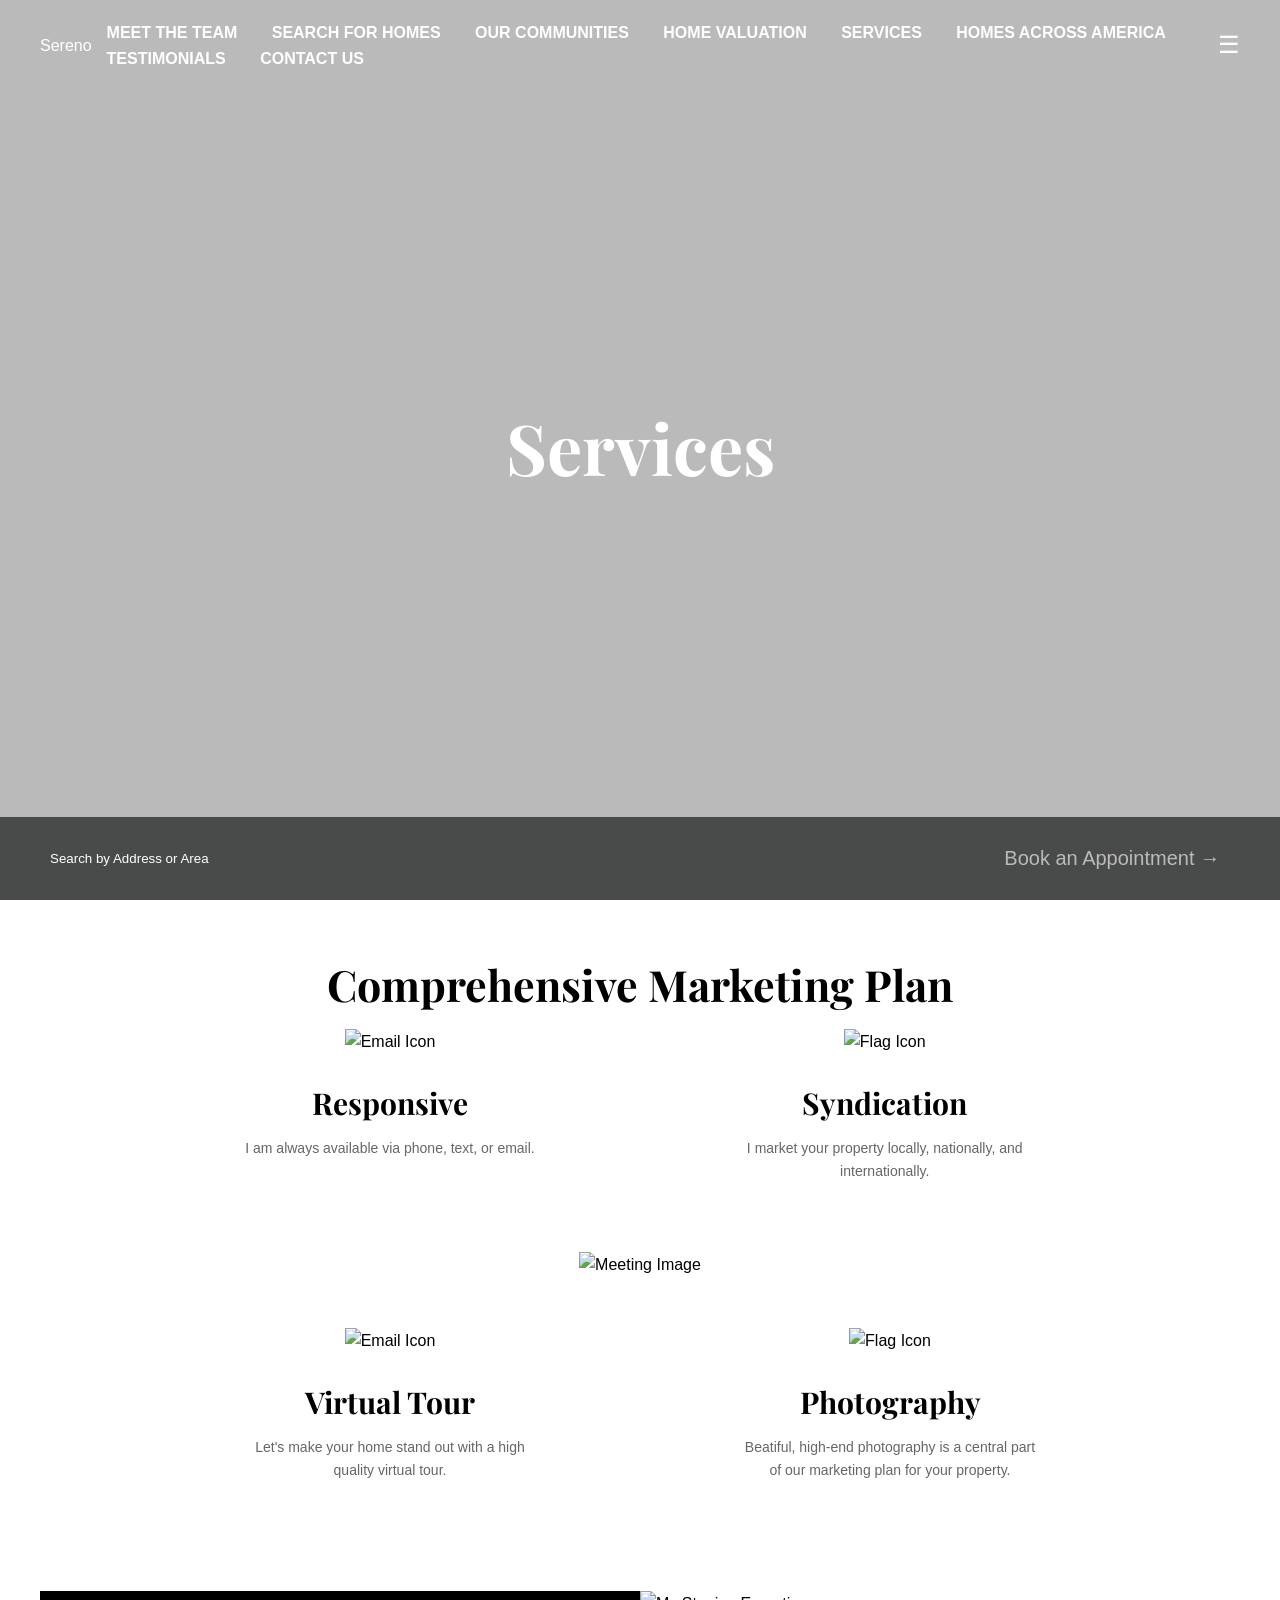
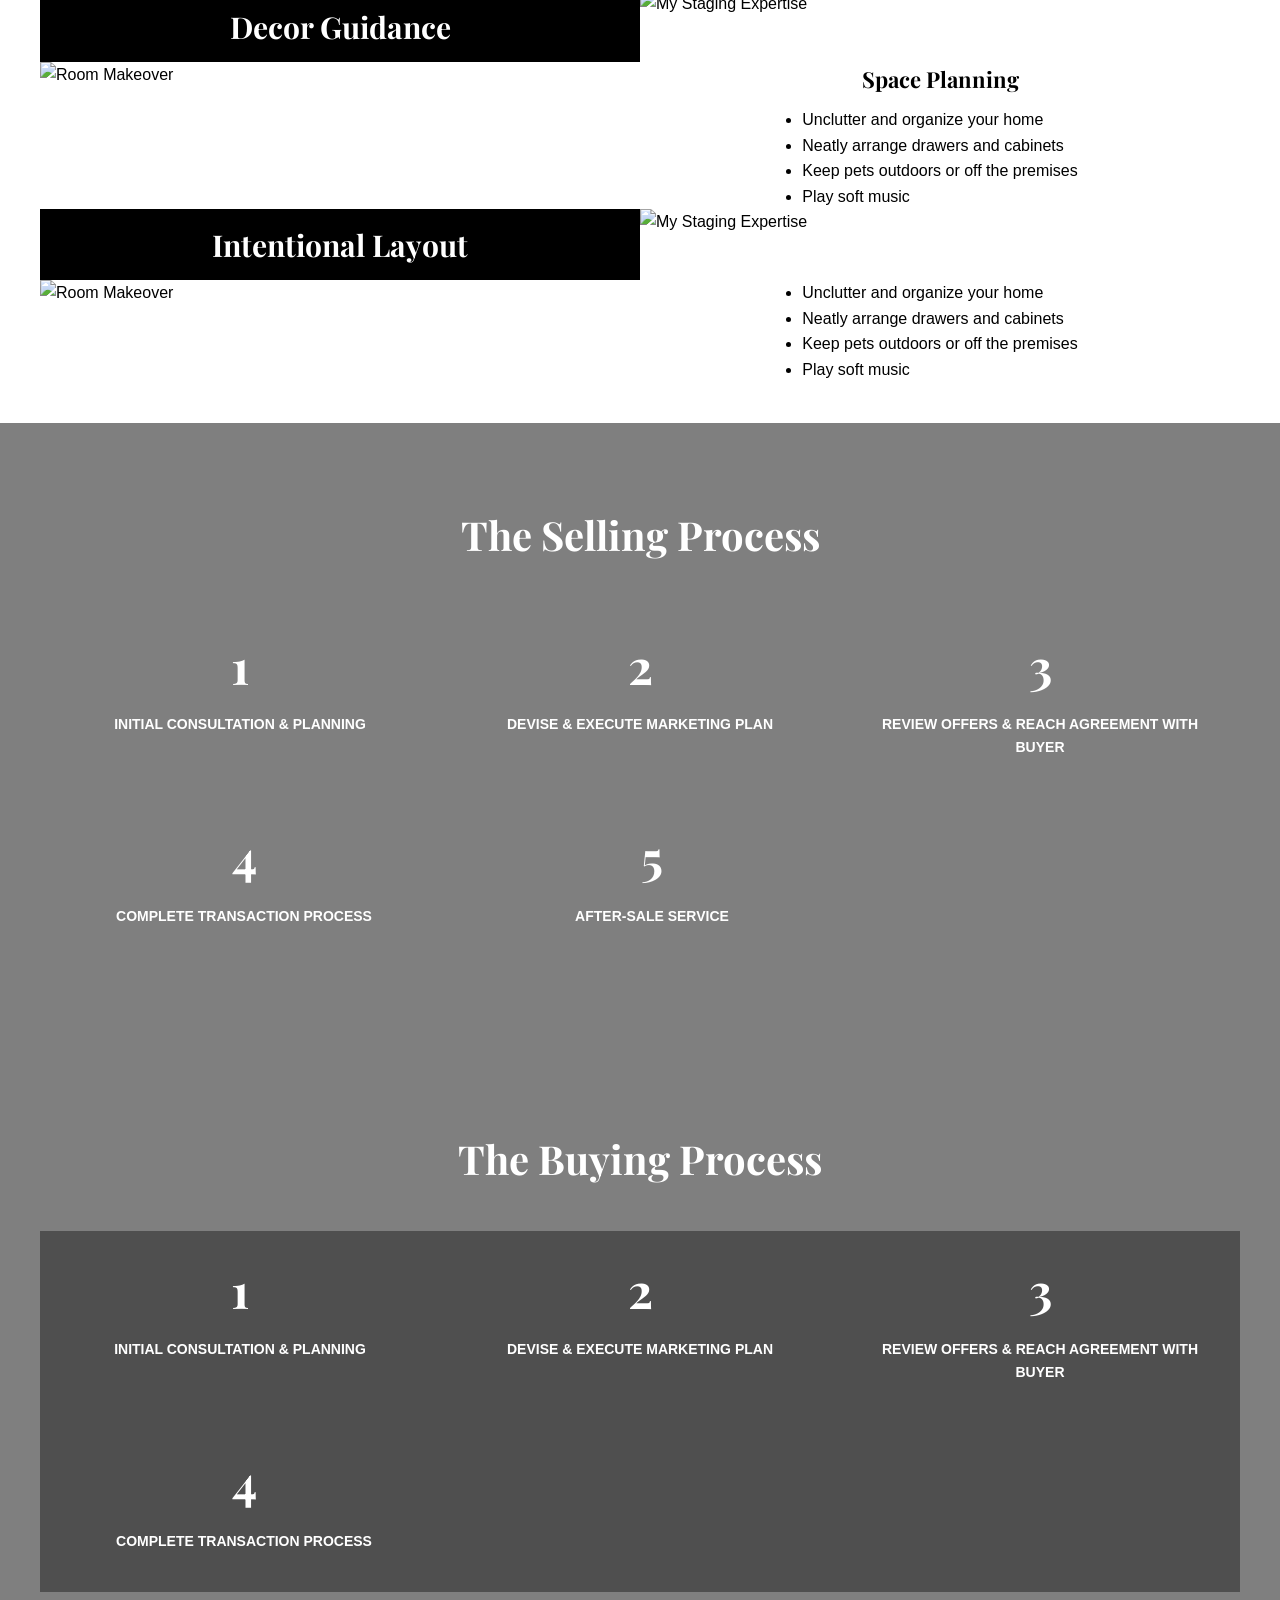
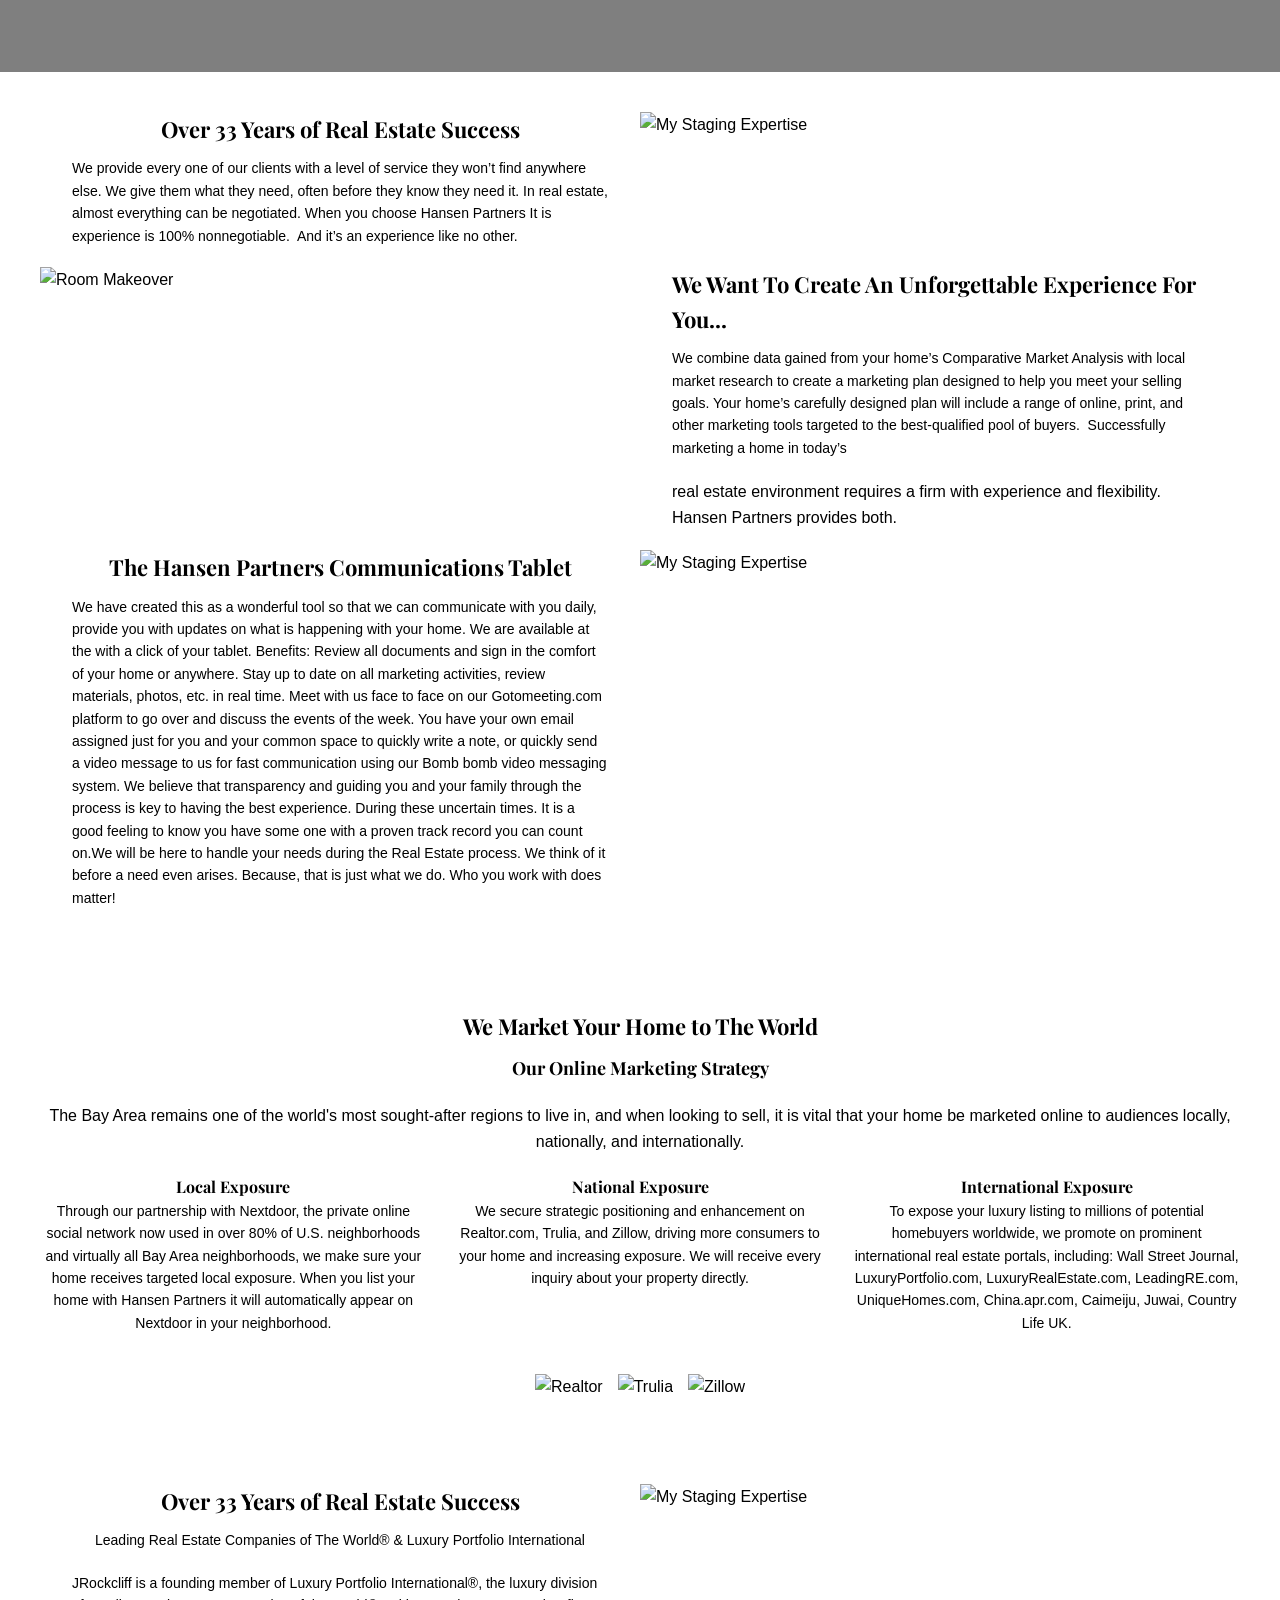
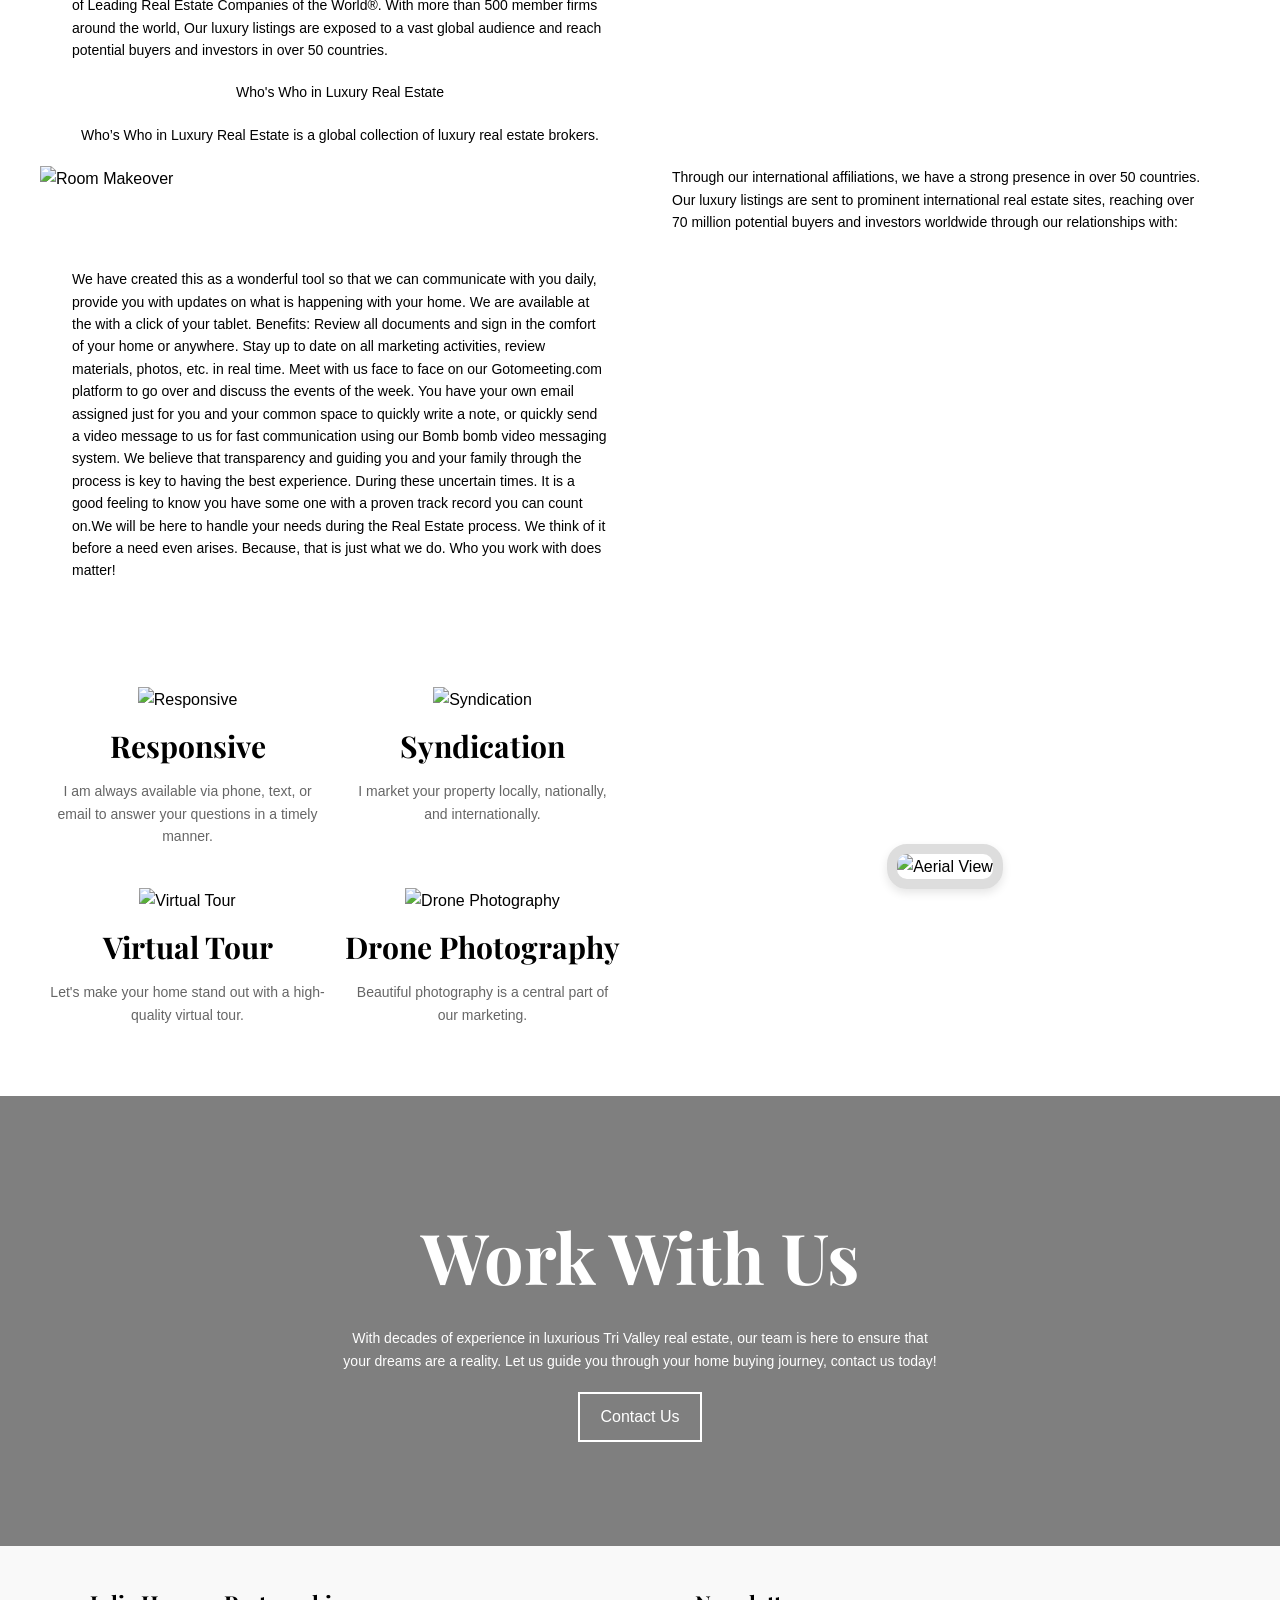
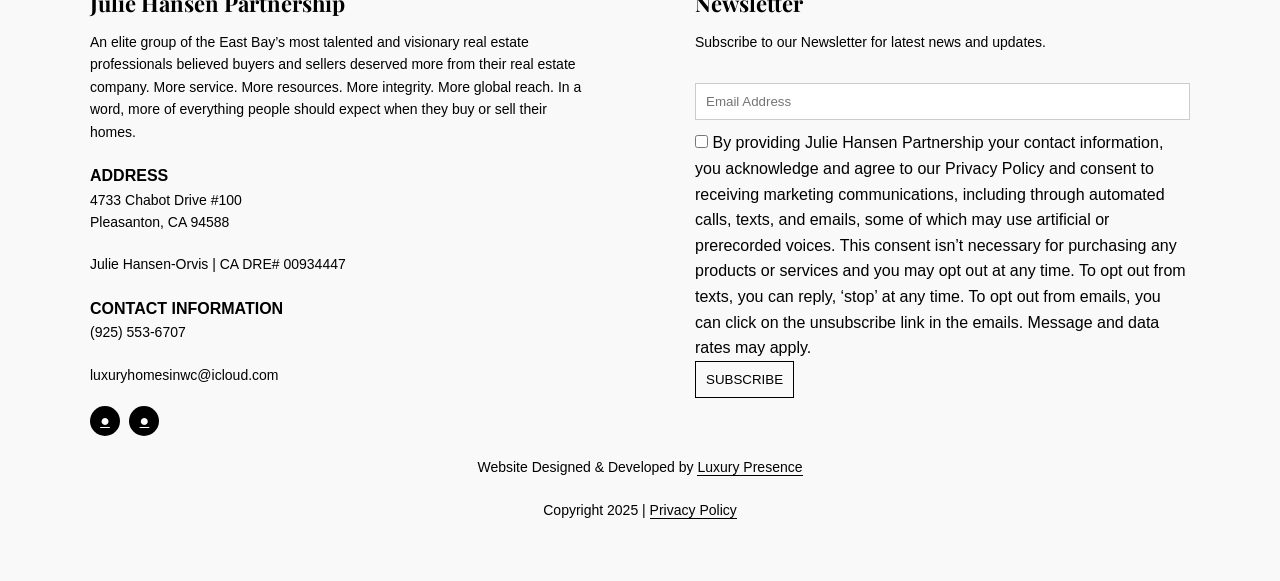
==== service.html @ f6ed5ece "Update service.html" ====
<!DOCTYPE html>
<html lang="en">
<!DOCTYPE html>
<html lang="en">
<head>
    <meta charset="UTF-8">
    <title>Services Banner</title>
    <meta name="viewport" content="width=device-width, initial-scale=1.0">
    <link rel="preconnect" href="https://fonts.googleapis.com">
<link rel="preconnect" href="https://fonts.gstatic.com" crossorigin>
<link href="https://fonts.googleapis.com/css2?family=Playfair+Display:ital,wght@0,400..900;1,400..900&family=Work+Sans:ital,wght@0,100..900;1,100..900&display=swap" rel="stylesheet">
    <style>
        * {
            margin: 0;
            padding: 0;
            box-sizing: border-box;
        }
        h1,h2,h3,h4,h5,h6{
            font-family: "Playfair Display", serif;
            font-optical-sizing: auto;
        }
        body {
            font-family: Arial, sans-serif;
            line-height: 1.6;
            overflow-x: hidden;
            background: #fff;
        }
        .banner::before {
    content: '';
    position: absolute;
    background: #00000045;
    width: 100%;
    height: 100vh;
    pointer-events: none;
    z-index: 0;
}
h1 {
    text-align: center;
    font-size: 70px !important;
    color: #fff;
    z-index: 1;
}
        .banner {
            display: flex;
            flex-direction: column;
            justify-content: space-between;
            min-height: 100vh;
            position: relative;
            background: url('http://ucpb.local/wp-content/uploads/2025/03/photo-1565182999561-18d7dc61c393.jpg');
        }
        .navbar{
            display: flex;
            justify-content: space-between;
            align-items: center;
            padding: 20px 40px;
            color: white;
            z-index: 1;
        }
.footer-bar {
            display: flex;
            justify-content: space-between;
            align-items: center;
            padding: 20px 40px;
            background: #646565;
            color: white;
        }
        .navbar a {
            color: white;
            text-decoration: none;
            margin: 0 15px;
            font-weight: bold;
            text-transform: uppercase;
        }
        .menu-icon {
            font-size: 24px;
            cursor: pointer;
        }
        .footer-bar input::placeholder {
            color:#fff;
        }
        .footer-bar input {
            color:#fff;
            padding: 10px;
    width: 300px;
    border: none;
    border-radius: 5px;
    background: transparent;
    z-index: 1;
    position: relative;
        }
        .footer-bar button {
    padding: 10px 20px;
    border: none;
    background: transparent;
    /* background: white; */
    color: black;
    border-radius: 5px;
    color: #fff;
    cursor: pointer;
    font-size: 20px;
}
        .grid-section {
            display: grid;
            grid-template-columns: repeat(2, 1fr);
            padding: 40px;
        }

        .grid-item {
            position: relative;
            overflow: hidden;
        }

        .grid-item img {
            width: 100%;
            height: auto;
            display: block;
        }
        .h2-grid {
    display: flex;
    align-items: center;
    justify-content: center;
    height: 100%;
    padding:0 2rem;
    flex-direction: column;
}
.selling-process {
            position: relative;
            background: url('http://ucpb.local/wp-content/uploads/2025/03/ee7608c2-3b3b-44b2-97ed-b71c35e3d32c.jpg') no-repeat center/cover;
            color: white;
            text-align: center;
            padding: 80px 40px;
        }

        .selling-process::before {
            content: '';
            position: absolute;
            top: 0;
            left: 0;
            right: 0;
            bottom: 0;
            display: flex;
            justify-content: center;
            align-items: center;
            background: rgba(0, 0, 0, 0.5);
            color: white;
            font-size: 4rem;
            z-index: 1;
        }

        .selling-process h2 {
            font-size: 2.5rem;
            margin-bottom: 40px;
            position: relative;
            z-index: 2;
        }

        .process-steps {
    display: flex
;
    justify-content: start;
    flex-wrap: wrap;
    position: relative;
    z-index: 2;
}

.step {
    text-align: center;
    flex: 1;
    padding: 20px;
    min-width: 26%;
}
.step.step-4 {
    /* width: 10% !important; */
    max-width: 34%;
}

        .step h3 {
            font-size: 3rem;
            margin-bottom: 10px;
        }

        .step p {
            font-weight: bold;
            text-transform: uppercase;
        }
        .buying-process{
            position: relative;
            background: url('http://ucpb.local/wp-content/uploads/2025/03/0536d8e7-9f75-42a8-be8e-bb35ee9533dd.jpg') no-repeat center/cover;
            color: white;
            text-align: center;
            padding: 80px 40px;
        }

        .buying-process::before {
            content: '';
            position: absolute;
            top: 0;
            left: 0;
            right: 0;
            bottom: 0;
            display: flex;
            justify-content: center;
            align-items: center;
            background: rgba(0, 0, 0, 0.5);
            color: white;
            font-size: 4rem;
            z-index: 1;
        }

        .buying-process h2 {
            font-size: 2.5rem;
            margin-bottom: 40px;
            position: relative;
            z-index: 2;
        }

.buying-process .process-steps {
    background: #00000061;
}
.hero {
    position: relative;
    width: 100%;
    height: 50vh;
    background: url('http://ucpb.local/wp-content/uploads/2025/03/09db0cb7-a103-498f-aaa9-d79941665b0e.jpg') no-repeat center center/cover;
    display: flex;
    align-items: center;
    justify-content: center;
    text-align: center;
    color: white;
}

/* Full-screen overlay */
.hero::before {
    content: "";
    position: absolute;
    top: 0;
    left: 0;
    width: 100%;
    height: 100%;
    background: rgba(0, 0, 0, 0.5); /* Full dark overlay */
}

/* Centered text */
.overlay {
    position: relative;
    z-index: 1; /* Para hindi matakpan ng overlay */
    text-align: center;
    max-width: 600px;
}

h1 {
    font-size: 3rem;
    margin-bottom: 15px;
}

p {
    font-size: 1.2rem;
    margin-bottom: 20px;
}

.btn {
    display: inline-block;
    padding: 10px 20px;
    border: 2px solid white;
    color: white;
    text-decoration: none;
    font-size: 1rem;
    transition: 0.3s ease;
}

.btn:hover {
    background: white;
    color: black;
}
footer {
            background: #f9f9f9;
            padding: 40px 20px;
        }
        .footer-container {
            display: flex;
            justify-content: space-between;
            max-width: 1100px;
            margin: auto;
            flex-wrap: wrap;
        }
        .footer-about, .footer-newsletter {
            width: 45%;
        }
        h2 {
            font-size: 22px;
            margin-bottom: 10px;
        }
        p {
            font-size: 14px;
            line-height: 1.6;
        }
        .footer-address, .footer-contact {
            margin-top: 15px;
        }
        .footer-socials {
            margin-top: 10px;
        }
        .social-icon {
            display: inline-block;
            width: 30px;
            height: 30px;
            background: black;
            color: white;
            text-align: center;
            line-height: 30px;
            border-radius: 50%;
            margin-right: 5px;
        }
        .footer-newsletter input[type="email"] {
            width: 100%;
            padding: 10px;
            border: 1px solid #ccc;
            margin: 10px 0;
        }
        .subscribe-btn {
            display: block;
            padding: 10px;
            border: 1px solid black;
            background: transparent;
            cursor: pointer;
            text-transform: uppercase;
        }
        .footer-bottom {
            text-align: center;
            margin-top: 20px;
            font-size: 12px;
        }
        .footer-bottom a {
            text-decoration: none;
            color: black;
            border-bottom: 1px solid black;
        }
        @media (max-width: 768px) {
            .footer-container {
                flex-direction: column;
                align-items: center;
            }
            .footer-about, .footer-newsletter {
                width: 100%;
                text-align: center;
            }
        }
        .marketing-section {
            padding: 40px;
            margin: 0 auto;
            text-align:center;
        }
      .marketing-section   h1 {
            font-size: 28px;
            margin-bottom: 10px;
        }
        .marketing-section   h3 {
            font-size: 18px;
            font-weight: bold;
        }
        .marketing-section  .intro-text {
            font-size: 16px;
            margin: 20px 0;
        }
        .marketing-section  .marketing-columns {
            display: flex;
            justify-content: space-between;
            gap: 20px;
            text-align: center;
            margin-top: 20px;
        }
        .marketing-section  .column {
            flex: 1;
        }

        .marketing-section  .column h4 {
            font-size: 16px;
            font-weight: bold;
        }
        .marketing-section  .logos {
            display: flex;
            justify-content: center;
            gap: 15px;
            margin-top: 20px;
        }
        .marketing-section   .logos img {
            height: 30px;
        }
        @media (max-width: 768px) {
            .marketing-section     .marketing-columns {
                flex-direction: column;
                text-align: center;
            }
        }
        .features-section {
    display: flex;
    align-items: center;
    justify-content: space-between;
    padding: 50px;
    max-width: 1400px;
    margin: auto;
    gap:40px;
}

.features-container {
    display: grid;
    grid-template-columns: repeat(2, 1fr);
    gap: 20px;
    flex: 1;
}

.feature {
    text-align: center;
}

.feature img {
    width: 100%;
}

.feature h3 {
    margin: 10px 0;
    font-size: 30px;
}
.grid-section h3 {
    font-size: 30px;
}
.feature p {
    font-size: 14px;
    color: #666;
}

.tablet-frame {
    flex: 1;
    display: flex;
    justify-content: center;
}

.tablet-frame img {
    max-width: 100%;
    height: auto;
    border: 10px solid #ddd;
    border-radius: 20px;
    box-shadow: 0px 4px 10px rgba(0,0,0,0.1);
}
section.comprehensive {
    text-align: center;
}

/* Responsive */
@media (max-width: 768px) {
    .features-section {
        flex-direction: column;
        text-align: center;
    }

    .features-container {
        grid-template-columns: 1fr;
    }
}
.Comprehensive {
    padding: 50px 20px;
    background: #fff;
}

.Comprehensive h2 {
    font-size: 43px;
    font-weight:300px
    margin-bottom: 20px;
    text-align:center;
}

.Comprehensive .features {
    display: flex;
    justify-content: center;
    gap: 200px;
    flex-wrap: wrap;
}

.Comprehensive .feature {
    max-width: 300px;
}

.Comprehensive .icon {
    width: 100%;
    height: auto;
    margin-bottom: 15px;
}

    </style>
</head>
<body>

<div class="banner">
    <div class="navbar">
        <div class="logo">Sereno</div>
        <div class="nav-links">
            <a href="#">Meet the Team</a>
            <a href="#">Search for Homes</a>
            <a href="#">Our Communities</a>
            <a href="#">Home Valuation</a>
            <a href="#">Services</a>
            <a href="#">Homes Across America</a>
            <a href="#">Testimonials</a>
            <a href="#">Contact Us</a>
        </div>
        <div class="menu-icon">☰</div>
    </div>
    <h1>Services</h1>
    <div class="footer-bar">
        <div>
            <input type="text" placeholder="Search by Address or Area">
        </div>
        <div>
            <button>Book an Appointment →</button>
        </div>
    </div>
</div>
<section class="Comprehensive">
        <h2>Comprehensive Marketing Plan</h2>
        <div class="features">
            <div class="feature">
                <img src="http://ucpb.local/wp-content/uploads/2025/03/ffe78cef-36e5-4d18-96cc-7d3ccf2596cb.jpg" alt="Email Icon" class="icon">
                <h3>Responsive</h3>
                <p>I am always available via phone, text, or email.</p>
            </div>
            <div class="feature">
                <img src="http://ucpb.local/wp-content/uploads/2025/03/abf78f5e-343d-4d13-802e-5af010c38fc8.jpg" alt="Flag Icon" class="icon">
                <h3>Syndication</h3>
                <p>I market your property locally, nationally, and internationally.</p>
            </div>
        </div>
    </section>


    <section class="comprehensive">
        <div class="mockup-container">
            <img src="http://ucpb.local/wp-content/uploads/2025/03/662737dc-01f8-4b2e-bb38-6a7ca1546598.jpg" alt="Meeting Image" class="mockup-image">
        </div>
    </section>

    <section class="Comprehensive">
        <div class="features">
            <div class="feature">
                <img src="http://ucpb.local/wp-content/uploads/2025/03/ffe78cef-36e5-4d18-96cc-7d3ccf2596cb.jpg" alt="Email Icon" class="icon">
                <h3>Virtual Tour</h3>
                <p>Let's make your home stand out with a high quality virtual tour.</p>
            </div>
            <div class="feature">
                <img src="http://ucpb.local/wp-content/uploads/2025/03/1ea392f0-81eb-454e-9bd0-ce1f76dbbb61.jpg" alt="Flag Icon" class="icon">
                <h3>Photography</h3>
                <p>Beatiful, high-end photography is a central part of our marketing plan for your property.</p>
            </div>
        </div>
    </section>
<div class="grid-section">
    <div class="grid-item" style="background:#000">
        <div class="h2-grid">
            <h3 style="color:white">Decor Guidance</h3></div>
    </div>
    <div class="grid-item">
        <img src="http://ucpb.local/wp-content/uploads/2025/03/67b4fffd-6bd3-4e15-af37-2a93734a6856.jpg" alt="My Staging Expertise">
        <div class="h2-grid">
            <h2 style="color:white">My Staging Expertise</h2>
           
        </div>
    </div>
    <div class="grid-item">
        <img src="http://ucpb.local/wp-content/uploads/2025/03/358759ac-813c-43a4-899a-689ba144e0f6.jpg" alt="Room Makeover">
        <div class="h2-grid"></div>
    </div>
    <div class="grid-item" style="background:#fff">
        <div class="h2-grid">
            <h2>Space Planning</h2>
                <ul>
                    <li>Unclutter and organize your home</li>
                    <li>Neatly arrange drawers and cabinets</li>
                    <li>Keep pets outdoors or off the premises</li>
                    <li>Play soft music</li>
                </ul>
            
        </div>
    </div>
    <div class="grid-item" style="background:#000">
        <div class="h2-grid">
            <h3 style="color:white">Intentional ​​Layout</h3></div>
    </div>
    <div class="grid-item">
        <img src="http://ucpb.local/wp-content/uploads/2025/03/0f2268cb-4998-47df-a6e8-16cfe2428547.jpg" alt="My Staging Expertise">
        <div class="h2-grid">
            <h2 style="color:white">My Staging Expertise</h2>
           
        </div>
    </div>
    <div class="grid-item">
        <img src="http://ucpb.local/wp-content/uploads/2025/03/503cf427-6c6f-497e-a4f3-d02ba3b3603e.jpg" alt="Room Makeover">
        <div class="h2-grid"></div>
    </div>
    <div class="grid-item" style="background:#fff">
        <div class="h2-grid">
                <ul>
                    <li>Unclutter and organize your home</li>
                    <li>Neatly arrange drawers and cabinets</li>
                    <li>Keep pets outdoors or off the premises</li>
                    <li>Play soft music</li>
                </ul>
            
        </div>
    </div>
</div>


<div class="selling-process">
    <h2>The Selling Process</h2>
    <div class="process-steps">
        <div class="step"><h3>1</h3><p>Initial Consultation & Planning</p></div>
        <div class="step"><h3>2</h3><p>Devise & Execute Marketing Plan</p></div>
        <div class="step"><h3>3</h3><p>Review Offers & Reach Agreement with Buyer</p></div>
        <div class="step step-4 "><h3>4</h3><p>Complete Transaction Process</p></div>
        <div class="step step-4 "><h3>5</h3><p>After-Sale Service</p></div>
    </div>
</div>

<div class="buying-process">
    <h2>The Buying Process</h2>
    <div class="process-steps">
        <div class="step"><h3>1</h3><p>Initial Consultation & Planning</p></div>
        <div class="step"><h3>2</h3><p>Devise & Execute Marketing Plan</p></div>
        <div class="step"><h3>3</h3><p>Review Offers & Reach Agreement with Buyer</p></div>
        <div class="step step-4 "><h3>4</h3><p>Complete Transaction Process</p></div>
    </div>
</div>


<div class="grid-section">
    <div class="grid-item" style="background:#fff">
        <div class="h2-grid">
            <h2 style="color:#000">Over 33 Years of Real Estate Success</h2>
            <p>We provide every one of our clients with a level of service they won’t find anywhere else. We give them what they need, often before they
                 know they need it. ​​​​​​​In real estate, almost everything can be negotiated. 
                When you choose Hansen Partners It is experience is 100% nonnegotiable. ​​​​​​​ ​​​​​​​And it’s an experience like no other.</p>
        </div>
    </div>
    <div class="grid-item">
        <img src="http://ucpb.local/wp-content/uploads/2025/03/7f10bf46-d4f2-4947-9c44-5edd5afd122f.jpg" alt="My Staging Expertise">
    </div>
    <div class="grid-item">
        <img src="http://ucpb.local/wp-content/uploads/2025/03/aefc69eb-b6c0-4b25-bd81-3847460f4e70.jpg" alt="Room Makeover">
        <div class="h2-grid"></div>
    </div>
    <div class="grid-item" style="background:#fff">
        <div class="h2-grid">
        <h2 style="color:#000">We Want To Create An Unforgettable Experience For You...</h2>
        <p>We combine data gained from your home’s Comparative Market Analysis with local market research 
            to create a marketing plan designed to help you meet your selling goals. Your home’s carefully designed plan will include a range of online, print, and other marketing tools targeted to the best-qualified pool of buyers. ​​​​​​​ Successfully marketing a home in today’s</p>
             real estate environment requires a firm with experience and flexibility. Hansen Partners provides both.</p>
            
        </div>
    </div>
    <div class="grid-item" style="background:#FFF">
        <div class="h2-grid">
            <h2 style="color:#000">The Hansen Partners Communications Tablet</h2>
            <p>We have created this as a wonderful tool so that we can communicate with you daily, provide you with updates on what is happening with your home. We are available at the with a click of your tablet. Benefits:
Review all documents and sign in the comfort of your home or anywhere. Stay up to date on all marketing activities, review materials, photos, etc. in real time. Meet with us face to face on our Gotomeeting.com platform to go over and discuss the events of the week. You have your own email assigned just for you and your common space to quickly write a note, or quickly send a video message to 
us for fast communication using our Bomb bomb video messaging system. We believe that transparency and guiding you and your family through the process is key to having the best  experience.  During these uncertain times. It is a good feeling to know you have some one with a proven track record you can count on.We will be here to handle your needs during the Real Estate process. 
 We think of it before a need even arises. Because, that is just what we do.  Who you work with does matter! </p></div>
    </div>
    <div class="grid-item">
        <img src="http://ucpb.local/wp-content/uploads/2025/03/82bf3fe2-3976-4a0f-bcda-46133c622a34.jpg" alt="My Staging Expertise">
        <div class="h2-grid">
            <h2 style="color:white">My Staging Expertise</h2>
           
        </div>
    </div>
</div>

<section class="marketing-section">
    <div class="content">
    <h2>We Market Your Home to The World</h2>
        <h3>Our Online Marketing Strategy</h3>
        <p class="intro-text">The Bay Area remains one of the world's most sought-after regions to live in, and when looking to sell, it is vital that your home be marketed online to audiences locally, nationally, and internationally.</p>
        
    </div>
       
        <div class="marketing-columns">
            <div class="column">
                <h4>Local Exposure</h4>
                <p>Through our partnership with Nextdoor, the private online social network now used in over 80% of U.S. neighborhoods and virtually all Bay Area neighborhoods, we make sure your home receives targeted local exposure. When you list your home with Hansen Partners it will automatically appear on Nextdoor in your neighborhood.</p>
            </div>
            <div class="column">
                <h4>National Exposure</h4>
                <p>We secure strategic positioning and enhancement on Realtor.com, Trulia, and Zillow, driving more consumers to your home and increasing exposure. We will receive every inquiry about your property directly.</p>
            </div>
            <div class="column">
                <h4>International Exposure</h4>
                <p>To expose your luxury listing to millions of potential homebuyers worldwide, we promote on prominent international real estate portals, including: Wall Street Journal, LuxuryPortfolio.com, LuxuryRealEstate.com, LeadingRE.com, UniqueHomes.com, China.apr.com, Caimeiju, Juwai, Country Life UK.</p>
            </div>
        </div>

        <div class="logos">
            <img src="realtor.png" alt="Realtor">
            <img src="trulia.png" alt="Trulia">
            <img src="zillow.png" alt="Zillow">
        </div>
    </section>
    
    <div class="grid-section">
    <div class="grid-item" style="background:#fff">
        <div class="h2-grid">
            <h2 style="color:#000">Over 33 Years of Real Estate Success</h2>
            <p>Leading Real Estate Companies of The World® & Luxury Portfolio International</p>

            <p>JRockcliff is a founding member of Luxury Portfolio International®, the luxury division of Leading Real Estate Companies of the World®. With more than 500 member firms around the world, Our luxury listings are exposed to a vast global audience and reach potential buyers and investors in over 50 countries.

            <p>Who's Who in Luxury Real Estate</p>

            <p>Who’s Who in Luxury Real Estate is a global collection of luxury real estate brokers.</p>
        </div>
    </div>
    <div class="grid-item">
        <img src="http://ucpb.local/wp-content/uploads/2025/03/361ac64e-a6be-4d91-a768-d4f65abde6c4.jpg" alt="My Staging Expertise">
    </div>
    <div class="grid-item">
        <img src="http://ucpb.local/wp-content/uploads/2025/03/3eb7dea2-d5b8-4543-9f02-1ff3efa04294.jpg" alt="Room Makeover">
        <div class="h2-grid"></div>
    </div>
    <div class="grid-item" style="background:#fff">
        <div class="h2-grid">
        <p>Through our international affiliations, we have a strong presence in over 50 countries. Our luxury listings are sent to prominent international real estate sites, reaching over 70 million potential 
            buyers and investors worldwide through our relationships with:</p>
            
        </div>
    </div>
    <div class="grid-item" style="background:#FFF">
        <div class="h2-grid" style="margin-top:10px;">
            <p>We have created this as a wonderful tool so that we can communicate with you daily, provide you with updates on what is happening with your home. We are available at the with a click of your tablet. Benefits:
Review all documents and sign in the comfort of your home or anywhere. Stay up to date on all marketing activities, review materials, photos, etc. in real time. Meet with us face to face on our Gotomeeting.com platform to go over and discuss the events of the week. You have your own email assigned just for you and your common space to quickly write a note, or quickly send a video message to 
us for fast communication using our Bomb bomb video messaging system. We believe that transparency and guiding you and your family through the process is key to having the best  experience.  During these uncertain times. It is a good feeling to know you have some one with a proven track record you can count on.We will be here to handle your needs during the Real Estate process. 
 We think of it before a need even arises. Because, that is just what we do.  Who you work with does matter! </p></div>
    </div>
</div>

<section class="features-section">
        <div class="features-container">
            <div class="feature">
                <img src="http://ucpb.local/wp-content/uploads/2025/03/93e5b9fa-627e-4130-9927-b89b0ada8f3e.jpg" alt="Responsive">
                <h3>Responsive</h3>
                <p>I am always available via phone, text, or email to answer your questions in a timely manner.</p>
            </div>
            <div class="feature">
                <img src="http://ucpb.local/wp-content/uploads/2025/03/616009dd-ea04-4f9f-bfb6-9e8c898aa708.jpg" alt="Syndication">
                <h3>Syndication</h3>
                <p>I market your property locally, nationally, and internationally.</p>
            </div>
            <div class="feature">
                <img src="http://ucpb.local/wp-content/uploads/2025/03/05befa27-7a94-4db8-b7a6-718a00becf0f.jpg" alt="Virtual Tour">
                <h3>Virtual Tour</h3>
                <p>Let's make your home stand out with a high-quality virtual tour.</p>
            </div>
            <div class="feature">
                <img src="http://ucpb.local/wp-content/uploads/2025/03/3a2f35da-9131-405d-b045-35797d2cbe7e.jpg" alt="Drone Photography">
                <h3>Drone Photography</h3>
                <p>Beautiful photography is a central part of our marketing.</p>
            </div>
        </div>

        <div class="tablet-frame">
            <img src="http://ucpb.local/wp-content/uploads/2025/03/5be89781-ab68-48d3-99fd-54e6799917dc.jpg" alt="Aerial View">
        </div>
    </section>
<section class="hero">
        <div class="overlay">
            <h1>Work With Us</h1>
            <p>With decades of experience in luxurious Tri Valley real estate, our team is here to ensure that your dreams are a reality. Let us guide you through your home buying journey, contact us today!</p>
            <a href="#" class="btn">Contact Us</a>
        </div>
    </section>
    <footer>
        <div class="footer-container">
            <div class="footer-about">
                <h2>Julie Hansen Partnership</h2>
                <p>An elite group of the East Bay’s most talented and visionary real estate professionals believed buyers and sellers deserved more from their real estate company. More service. More resources. More integrity. More global reach. In a word, more of everything people should expect when they buy or sell their homes.</p>
                <div class="footer-address">
                    <strong>ADDRESS</strong>
                    <p>4733 Chabot Drive #100 <br> Pleasanton, CA 94588</p>
                    <p>Julie Hansen-Orvis | CA DRE# 00934447</p>
                </div>
                <div class="footer-contact">
                    <strong>CONTACT INFORMATION</strong>
                    <p>(925) 553-6707</p>
                    <p>luxuryhomesinwc@icloud.com</p>
                </div>
                <div class="footer-socials">
                    <a href="#" class="social-icon">&#9679;</a>
                    <a href="#" class="social-icon">&#9679;</a>
                </div>
            </div>
            <div class="footer-newsletter">
                <h2>Newsletter</h2>
                <p>Subscribe to our Newsletter for latest news and updates.</p>
                <input type="email" placeholder="Email Address">
                <div class="checkbox">
                    <input type="checkbox"> 
                    <label>By providing Julie Hansen Partnership your contact information, you acknowledge and agree to our Privacy Policy and consent to receiving marketing communications, including through automated calls, texts, and emails, some of which may use artificial or prerecorded voices. This consent isn’t necessary for purchasing any products or services and you may opt out at any time. To opt out from texts, you can reply, ‘stop’ at any time. To opt out from emails, you can click on the unsubscribe link in the emails. Message and data rates may apply.</label>
                </div>
                <button class="subscribe-btn">SUBSCRIBE</button>
            </div>
        </div>
        <div class="footer-bottom">
            <p>Website Designed & Developed by <a href="#">Luxury Presence</a></p>
            <p>Copyright 2025 | <a href="#">Privacy Policy</a></p>
        </div>
    </footer>
</body>
</html>
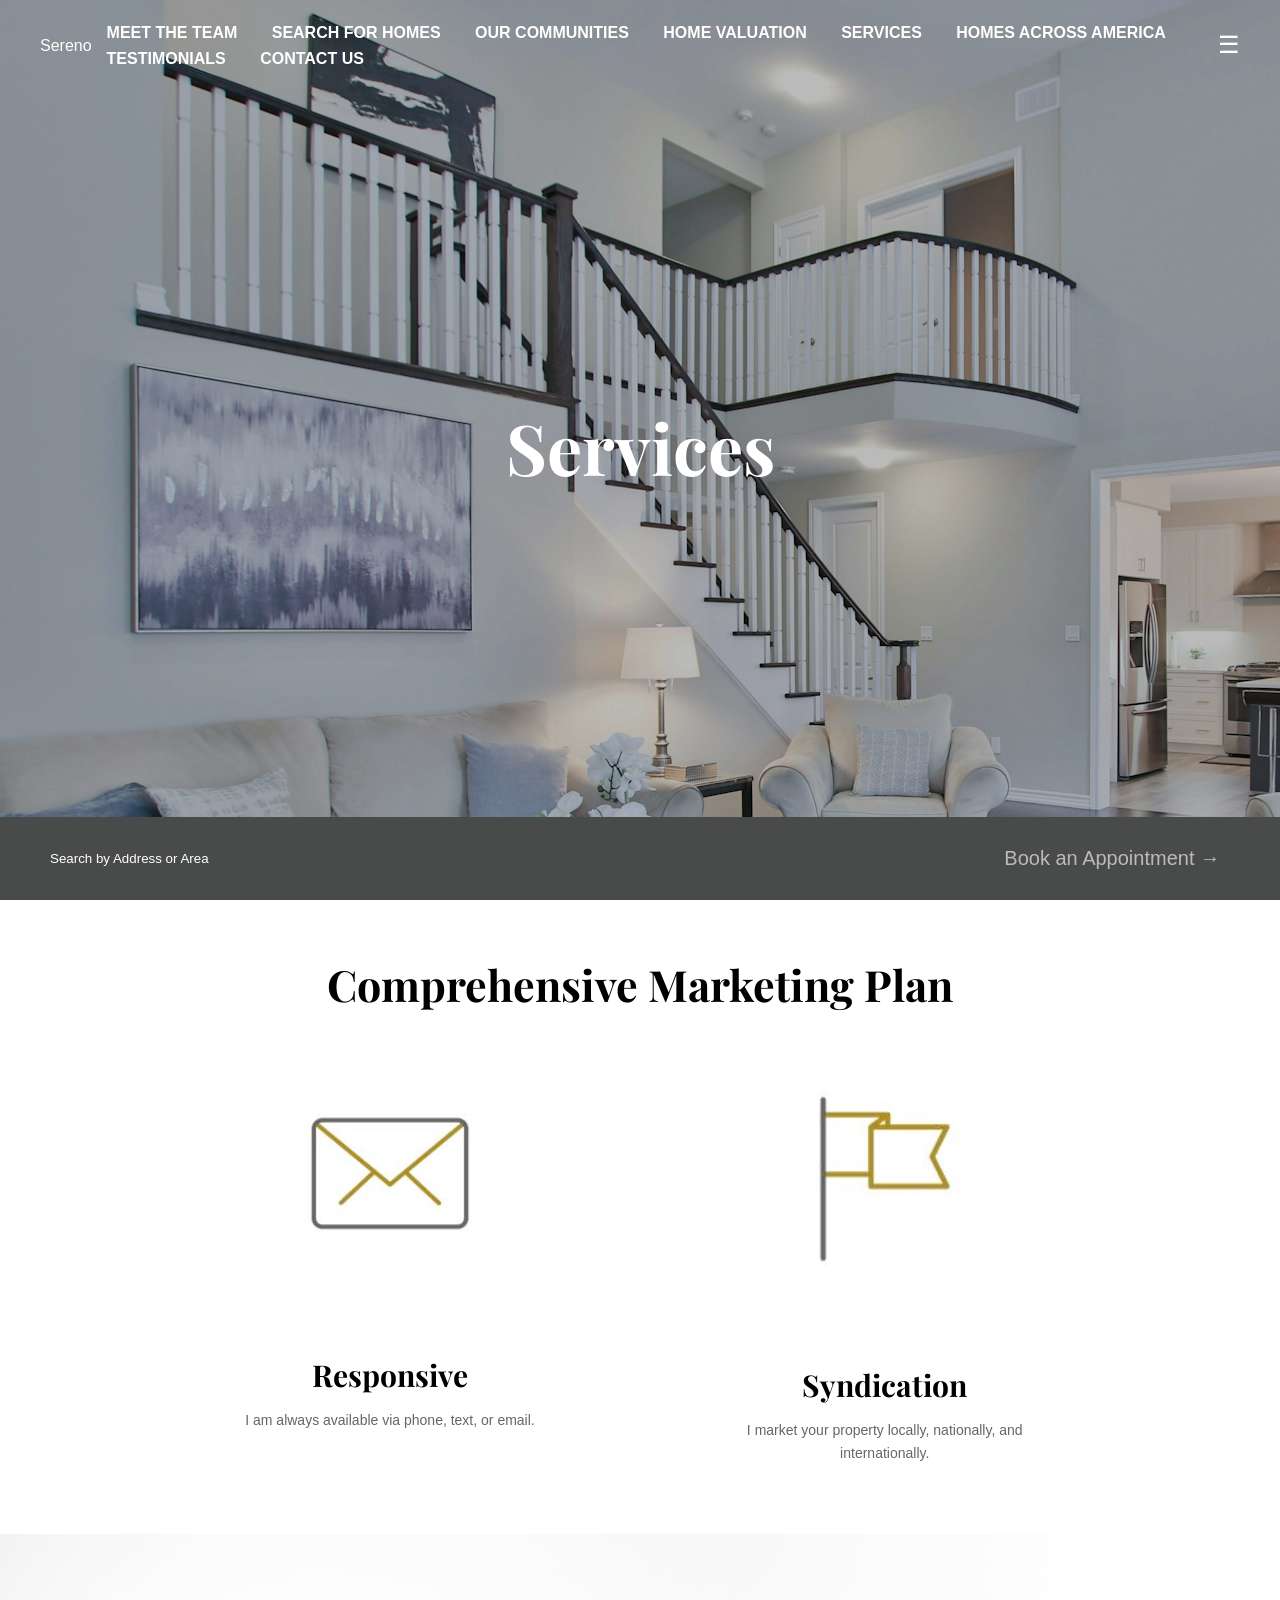
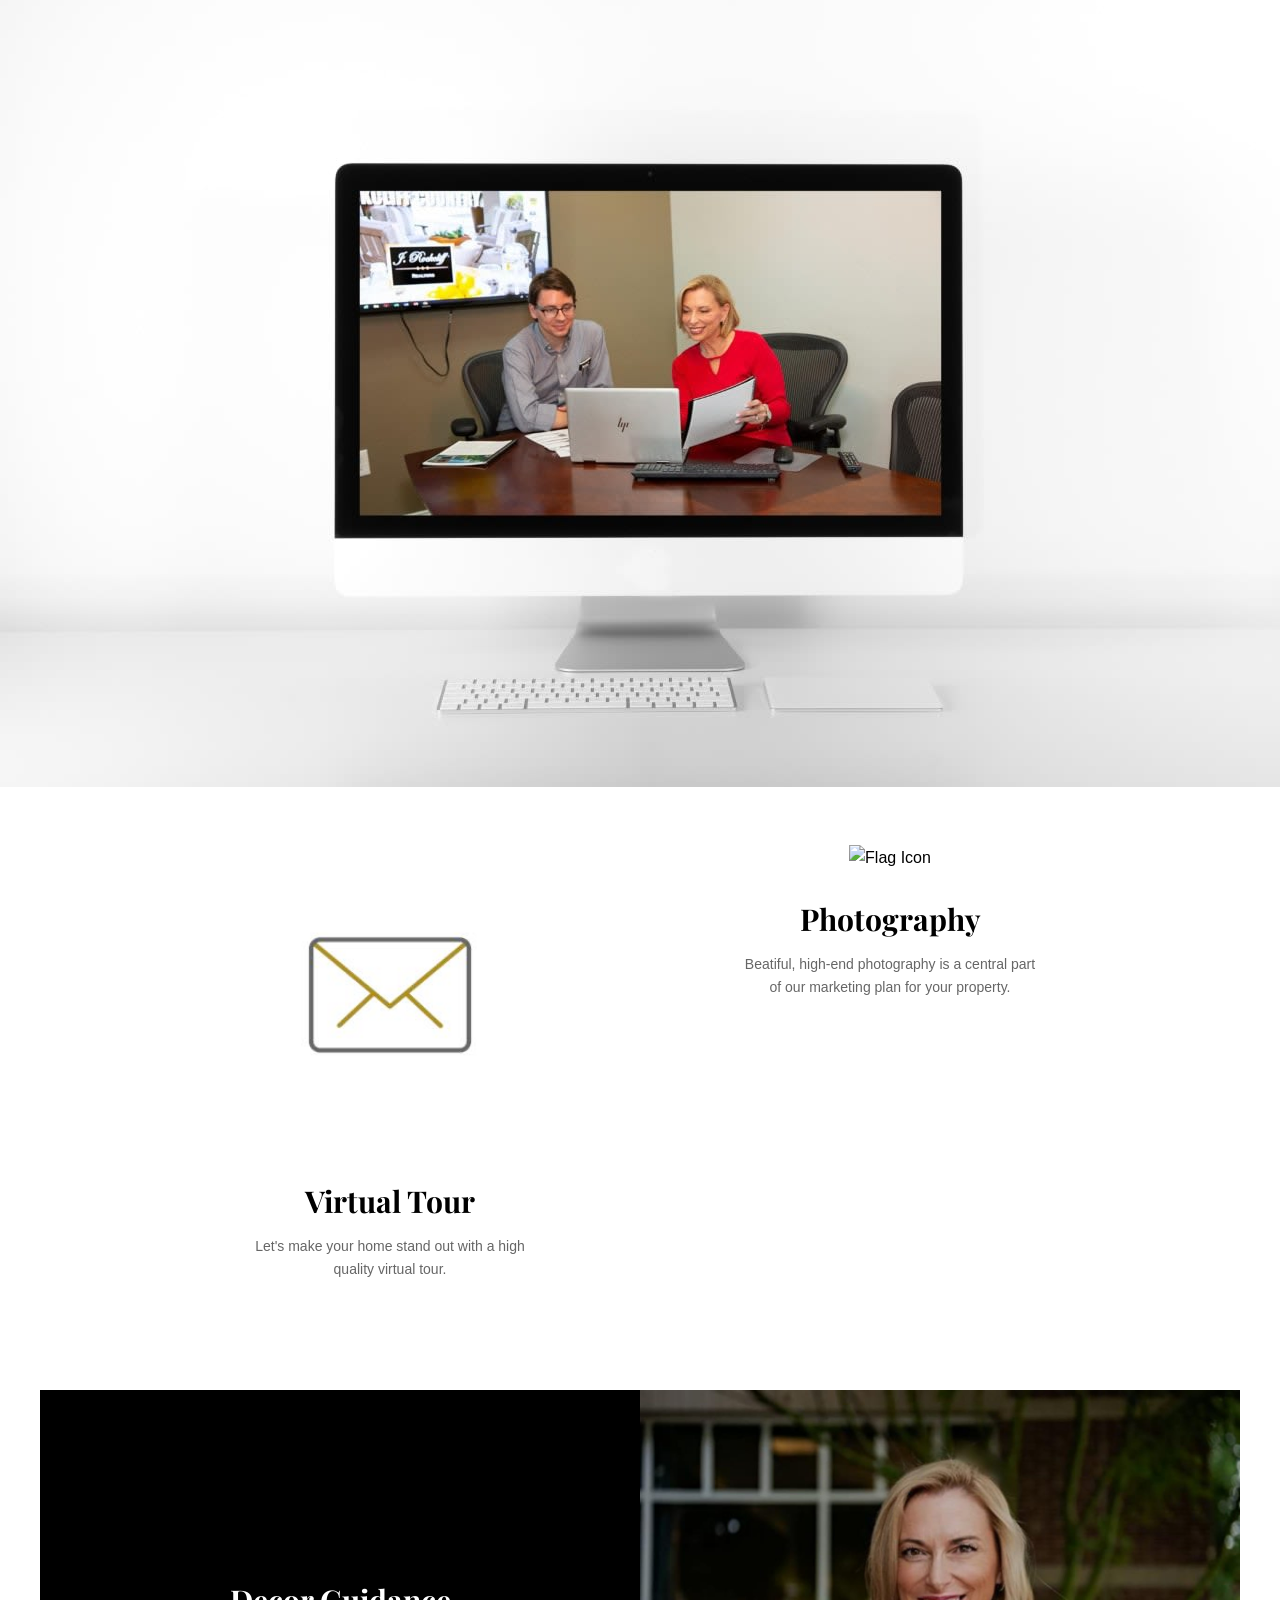
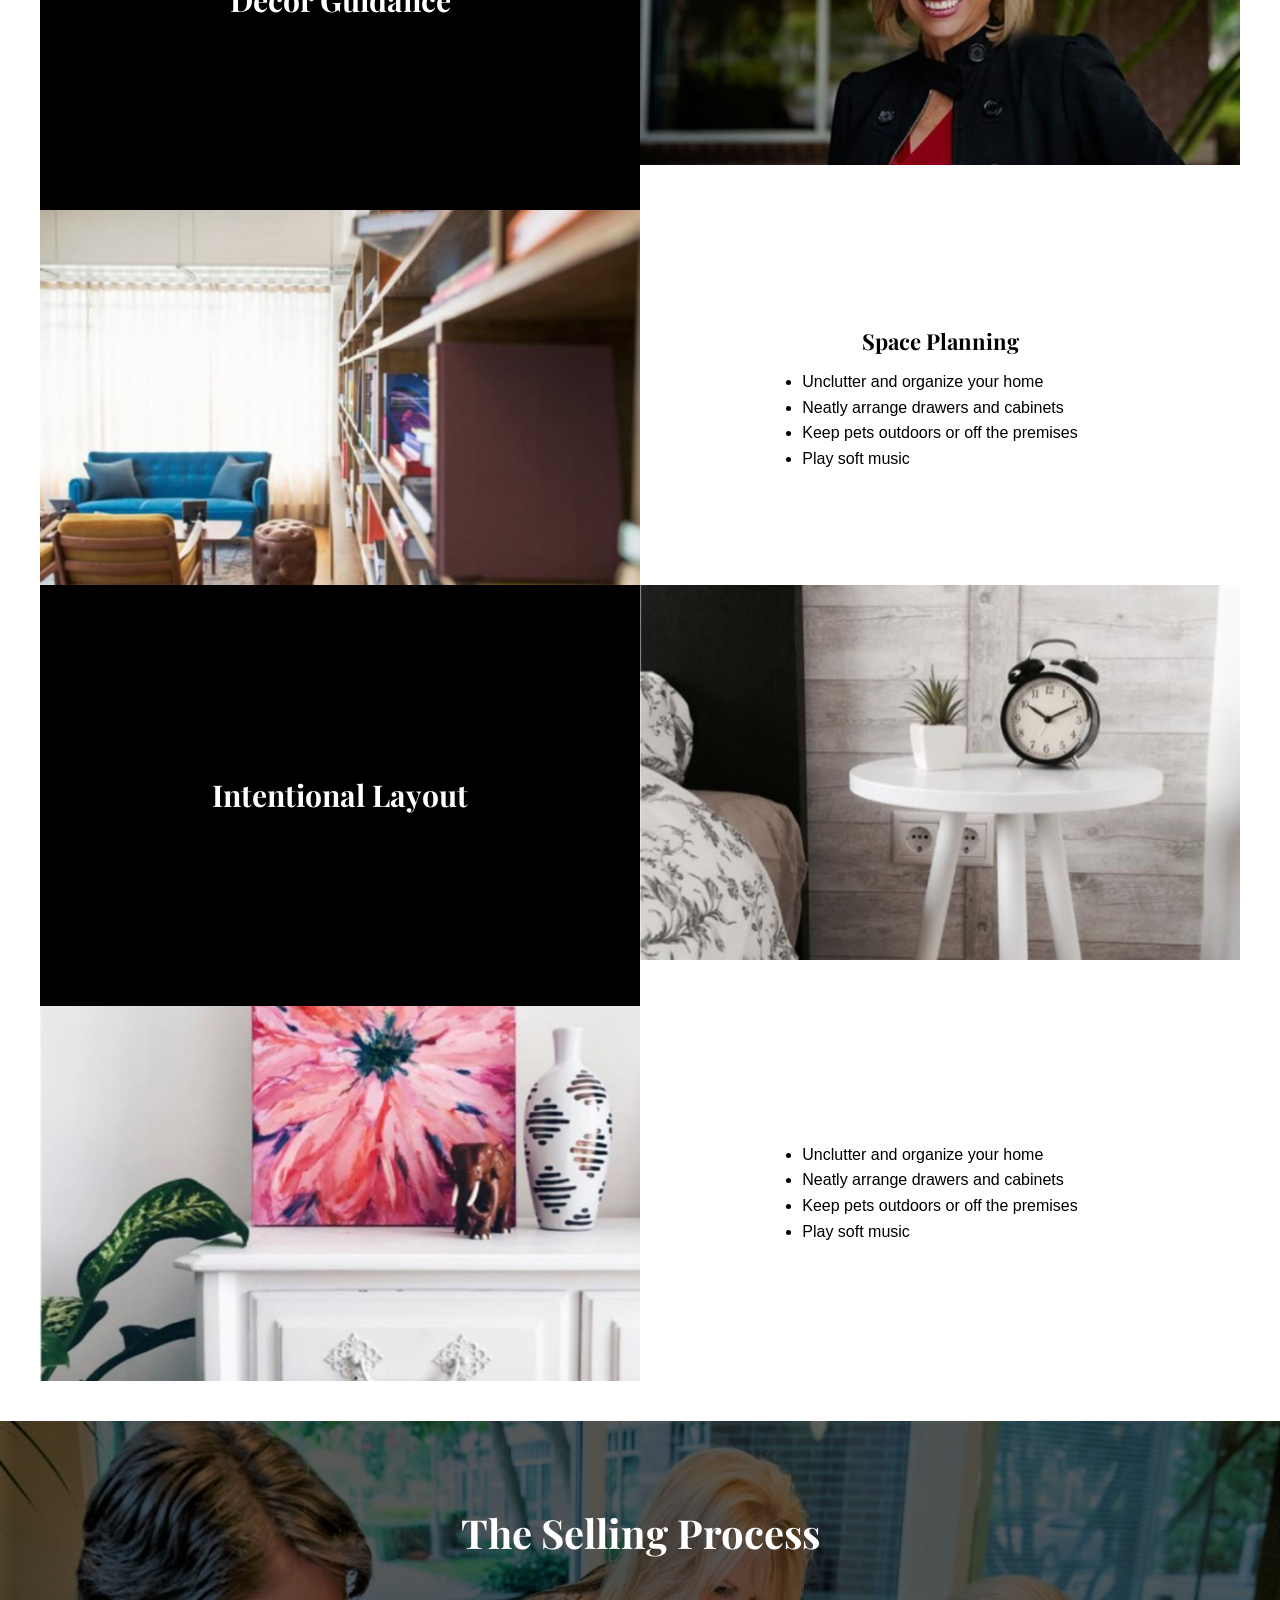
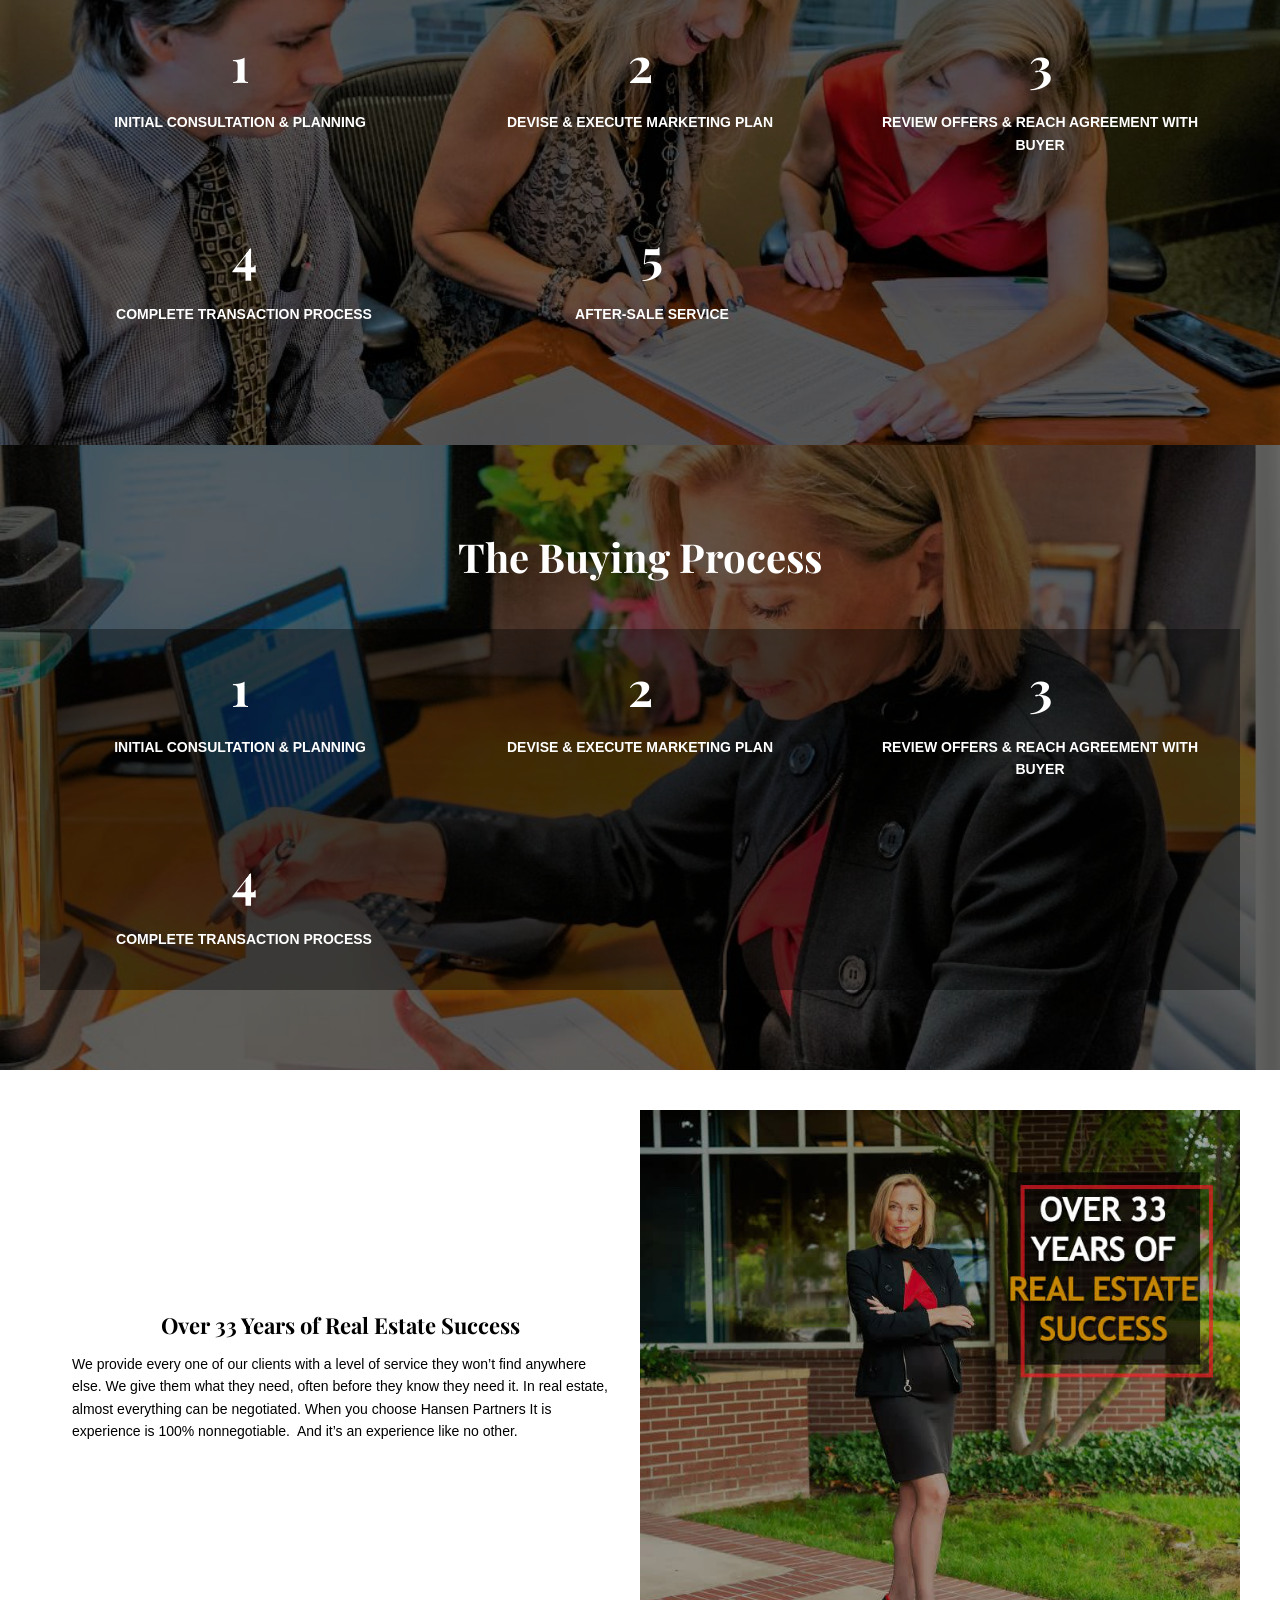
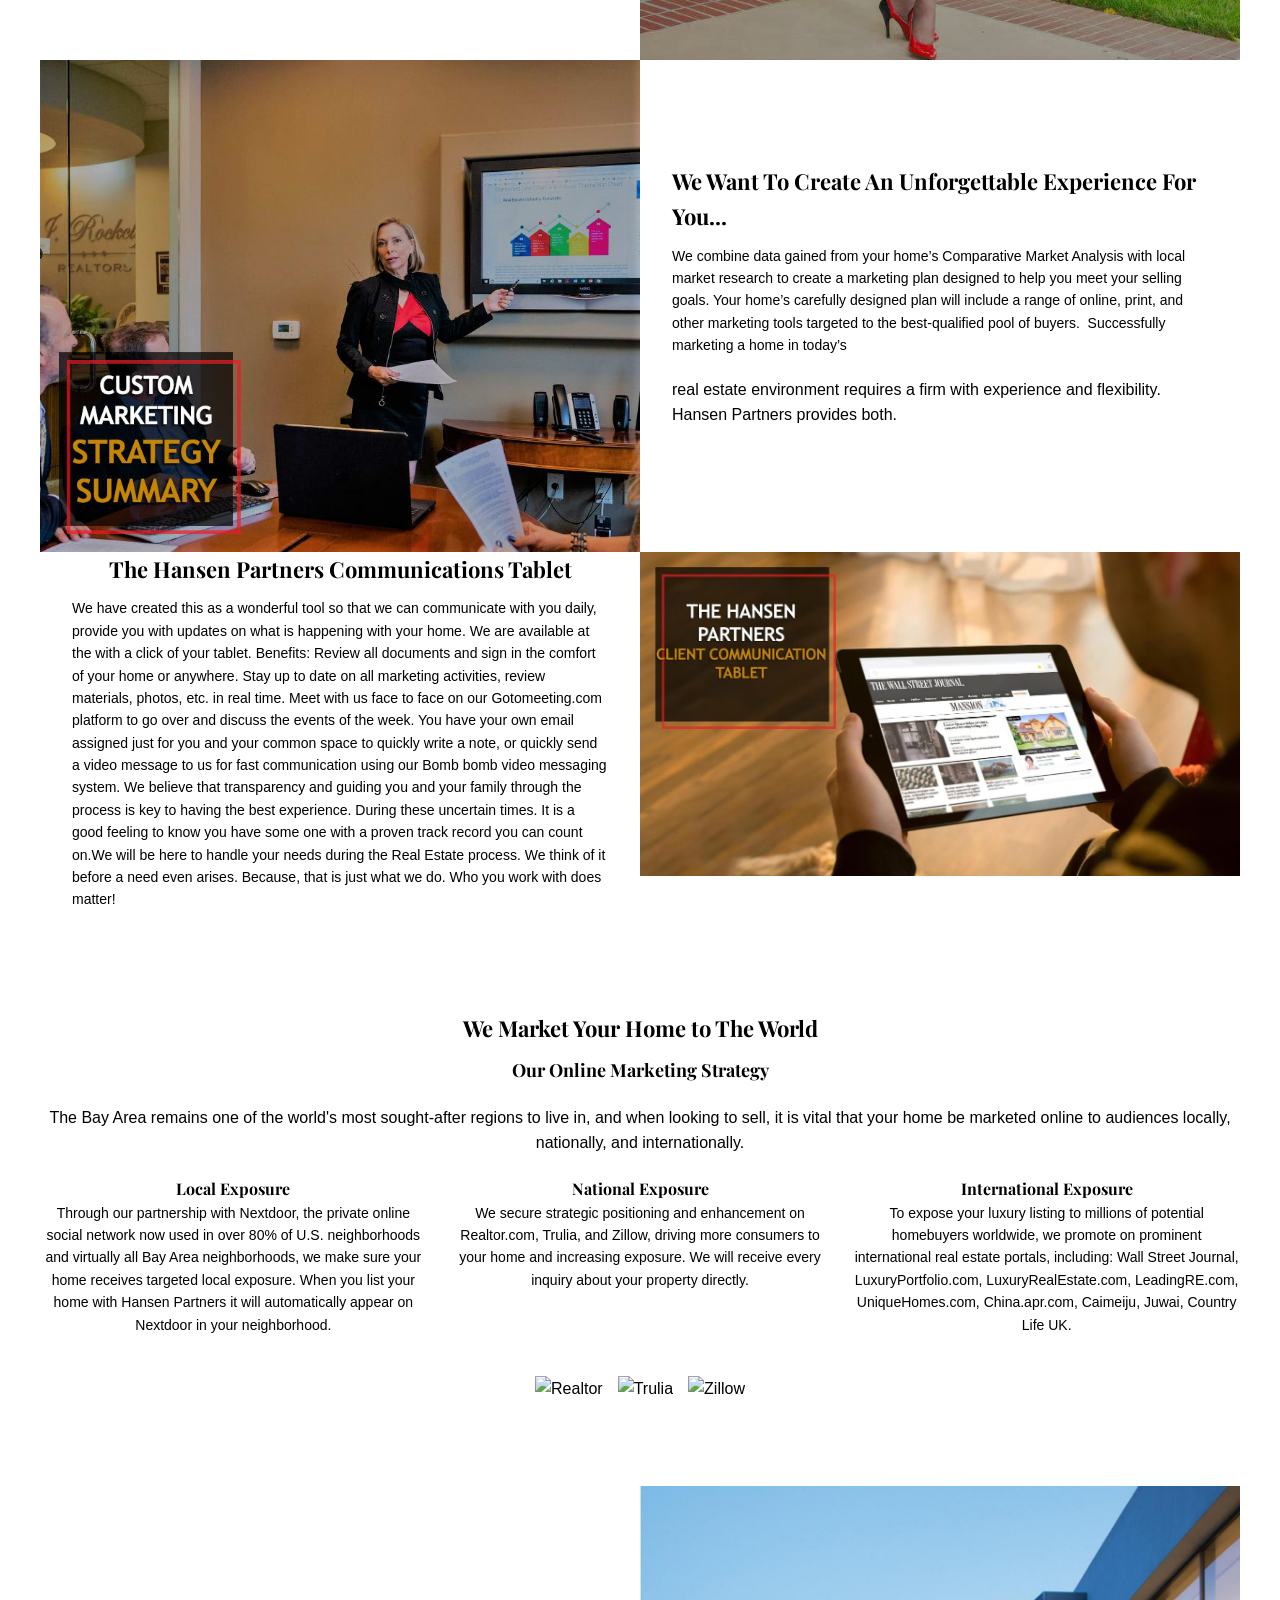
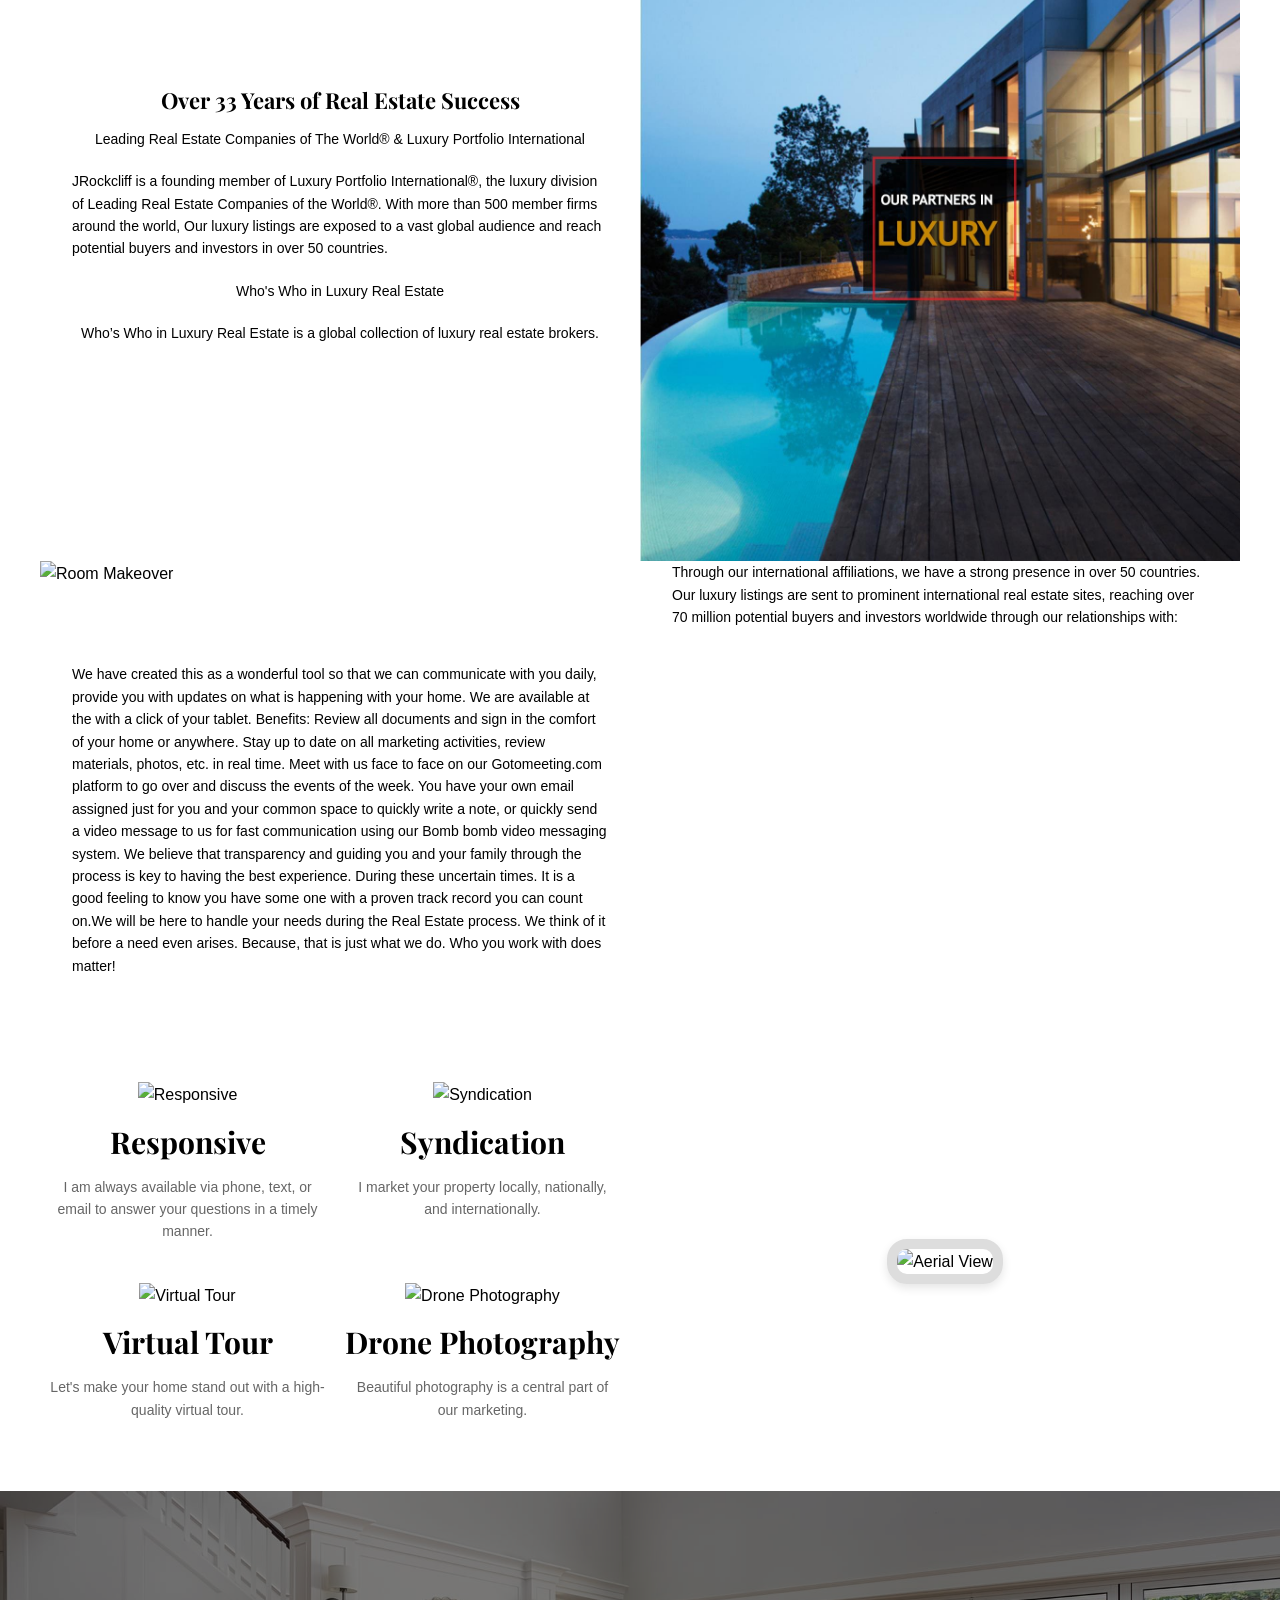
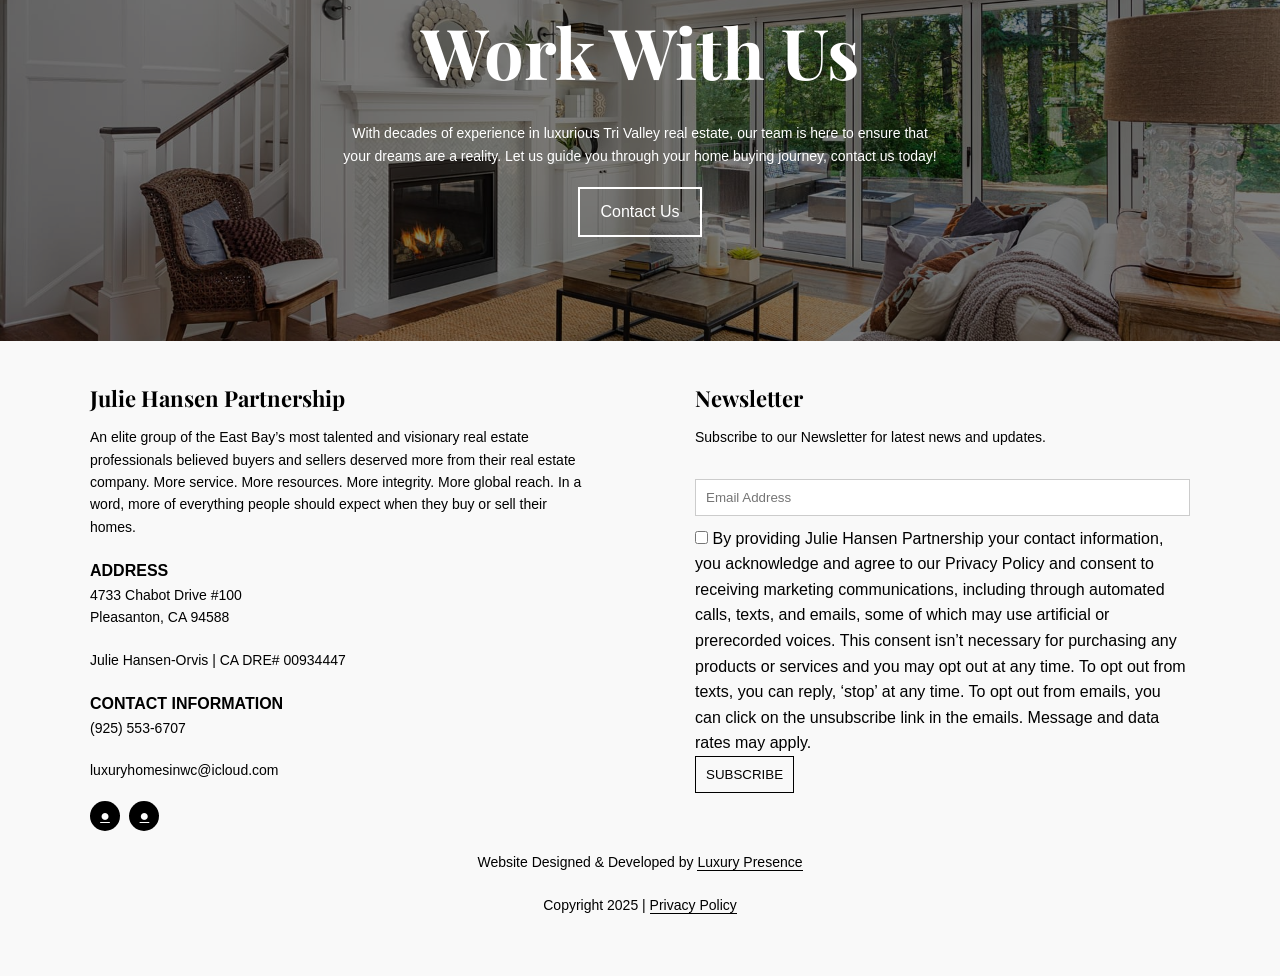
==== commit a66ae2f5: "Update service.html" ====
--- a/service.html
+++ b/service.html
@@ -46,7 +46,7 @@
             justify-content: space-between;
             min-height: 100vh;
             position: relative;
-            background: url('http://ucpb.local/wp-content/uploads/2025/03/photo-1565182999561-18d7dc61c393.jpg');
+            background: url('https://kenthomz.github.io/kentkevin.github/image/photo-1565182999561-18d7dc61c393.jpg');
         }
         .navbar{
             display: flex;
@@ -125,7 +125,7 @@
 }
 .selling-process {
             position: relative;
-            background: url('http://ucpb.local/wp-content/uploads/2025/03/ee7608c2-3b3b-44b2-97ed-b71c35e3d32c.jpg') no-repeat center/cover;
+            background: url('https://kenthomz.github.io/kentkevin.github/image/ee7608c2-3b3b-44b2-97ed-b71c35e3d32c.jpg') no-repeat center/cover;
             color: white;
             text-align: center;
             padding: 80px 40px;
@@ -185,7 +185,7 @@
         }
         .buying-process{
             position: relative;
-            background: url('http://ucpb.local/wp-content/uploads/2025/03/0536d8e7-9f75-42a8-be8e-bb35ee9533dd.jpg') no-repeat center/cover;
+            background: url('https://kenthomz.github.io/kentkevin.github/image//0536d8e7-9f75-42a8-be8e-bb35ee9533dd.jpg') no-repeat center/cover;
             color: white;
             text-align: center;
             padding: 80px 40px;
@@ -221,7 +221,7 @@
     position: relative;
     width: 100%;
     height: 50vh;
-    background: url('http://ucpb.local/wp-content/uploads/2025/03/09db0cb7-a103-498f-aaa9-d79941665b0e.jpg') no-repeat center center/cover;
+    background: url('https://kenthomz.github.io/kentkevin.github/image/09db0cb7-a103-498f-aaa9-d79941665b0e.jpg') no-repeat center center/cover;
     display: flex;
     align-items: center;
     justify-content: center;
@@ -519,12 +519,12 @@
         <h2>Comprehensive Marketing Plan</h2>
         <div class="features">
             <div class="feature">
-                <img src="http://ucpb.local/wp-content/uploads/2025/03/ffe78cef-36e5-4d18-96cc-7d3ccf2596cb.jpg" alt="Email Icon" class="icon">
+                <img src="https://kenthomz.github.io/kentkevin.github/image/ffe78cef-36e5-4d18-96cc-7d3ccf2596cb.jpg" alt="Email Icon" class="icon">
                 <h3>Responsive</h3>
                 <p>I am always available via phone, text, or email.</p>
             </div>
             <div class="feature">
-                <img src="http://ucpb.local/wp-content/uploads/2025/03/abf78f5e-343d-4d13-802e-5af010c38fc8.jpg" alt="Flag Icon" class="icon">
+                <img src="https://kenthomz.github.io/kentkevin.github/image/abf78f5e-343d-4d13-802e-5af010c38fc8.jpg" alt="Flag Icon" class="icon">
                 <h3>Syndication</h3>
                 <p>I market your property locally, nationally, and internationally.</p>
             </div>
@@ -534,14 +534,14 @@
 
     <section class="comprehensive">
         <div class="mockup-container">
-            <img src="http://ucpb.local/wp-content/uploads/2025/03/662737dc-01f8-4b2e-bb38-6a7ca1546598.jpg" alt="Meeting Image" class="mockup-image">
+            <img src="https://kenthomz.github.io/kentkevin.github/image/662737dc-01f8-4b2e-bb38-6a7ca1546598.jpg" alt="Meeting Image" class="mockup-image">
         </div>
     </section>
 
     <section class="Comprehensive">
         <div class="features">
             <div class="feature">
-                <img src="http://ucpb.local/wp-content/uploads/2025/03/ffe78cef-36e5-4d18-96cc-7d3ccf2596cb.jpg" alt="Email Icon" class="icon">
+                <img src="https://kenthomz.github.io/kentkevin.github/image/ffe78cef-36e5-4d18-96cc-7d3ccf2596cb.jpg" alt="Email Icon" class="icon">
                 <h3>Virtual Tour</h3>
                 <p>Let's make your home stand out with a high quality virtual tour.</p>
             </div>
@@ -558,14 +558,14 @@
             <h3 style="color:white">Decor Guidance</h3></div>
     </div>
     <div class="grid-item">
-        <img src="http://ucpb.local/wp-content/uploads/2025/03/67b4fffd-6bd3-4e15-af37-2a93734a6856.jpg" alt="My Staging Expertise">
+        <img src="https://kenthomz.github.io/kentkevin.github/image/67b4fffd-6bd3-4e15-af37-2a93734a6856.jpg" alt="My Staging Expertise">
         <div class="h2-grid">
             <h2 style="color:white">My Staging Expertise</h2>
            
         </div>
     </div>
     <div class="grid-item">
-        <img src="http://ucpb.local/wp-content/uploads/2025/03/358759ac-813c-43a4-899a-689ba144e0f6.jpg" alt="Room Makeover">
+        <img src="https://kenthomz.github.io/kentkevin.github/image/358759ac-813c-43a4-899a-689ba144e0f6.jpg" alt="Room Makeover">
         <div class="h2-grid"></div>
     </div>
     <div class="grid-item" style="background:#fff">
@@ -585,14 +585,14 @@
             <h3 style="color:white">Intentional ​​Layout</h3></div>
     </div>
     <div class="grid-item">
-        <img src="http://ucpb.local/wp-content/uploads/2025/03/0f2268cb-4998-47df-a6e8-16cfe2428547.jpg" alt="My Staging Expertise">
+        <img src="https://kenthomz.github.io/kentkevin.github/image/0f2268cb-4998-47df-a6e8-16cfe2428547.jpg" alt="My Staging Expertise">
         <div class="h2-grid">
             <h2 style="color:white">My Staging Expertise</h2>
            
         </div>
     </div>
     <div class="grid-item">
-        <img src="http://ucpb.local/wp-content/uploads/2025/03/503cf427-6c6f-497e-a4f3-d02ba3b3603e.jpg" alt="Room Makeover">
+        <img src="https://kenthomz.github.io/kentkevin.github/image/503cf427-6c6f-497e-a4f3-d02ba3b3603e.jpg" alt="Room Makeover">
         <div class="h2-grid"></div>
     </div>
     <div class="grid-item" style="background:#fff">
@@ -641,10 +641,10 @@
         </div>
     </div>
     <div class="grid-item">
-        <img src="http://ucpb.local/wp-content/uploads/2025/03/7f10bf46-d4f2-4947-9c44-5edd5afd122f.jpg" alt="My Staging Expertise">
+        <img src="https://kenthomz.github.io/kentkevin.github/image/7f10bf46-d4f2-4947-9c44-5edd5afd122f.jpg" alt="My Staging Expertise">
     </div>
     <div class="grid-item">
-        <img src="http://ucpb.local/wp-content/uploads/2025/03/aefc69eb-b6c0-4b25-bd81-3847460f4e70.jpg" alt="Room Makeover">
+        <img src="https://kenthomz.github.io/kentkevin.github/image/aefc69eb-b6c0-4b25-bd81-3847460f4e70.jpg" alt="Room Makeover">
         <div class="h2-grid"></div>
     </div>
     <div class="grid-item" style="background:#fff">
@@ -665,7 +665,7 @@
  We think of it before a need even arises. Because, that is just what we do.  Who you work with does matter! </p></div>
     </div>
     <div class="grid-item">
-        <img src="http://ucpb.local/wp-content/uploads/2025/03/82bf3fe2-3976-4a0f-bcda-46133c622a34.jpg" alt="My Staging Expertise">
+        <img src="https://kenthomz.github.io/kentkevin.github/image/82bf3fe2-3976-4a0f-bcda-46133c622a34.jpg" alt="My Staging Expertise">
         <div class="h2-grid">
             <h2 style="color:white">My Staging Expertise</h2>
            
@@ -717,7 +717,7 @@
         </div>
     </div>
     <div class="grid-item">
-        <img src="http://ucpb.local/wp-content/uploads/2025/03/361ac64e-a6be-4d91-a768-d4f65abde6c4.jpg" alt="My Staging Expertise">
+        <img src="https://kenthomz.github.io/kentkevin.github/image/361ac64e-a6be-4d91-a768-d4f65abde6c4.jpg" alt="My Staging Expertise">
     </div>
     <div class="grid-item">
         <img src="http://ucpb.local/wp-content/uploads/2025/03/3eb7dea2-d5b8-4543-9f02-1ff3efa04294.jpg" alt="Room Makeover">
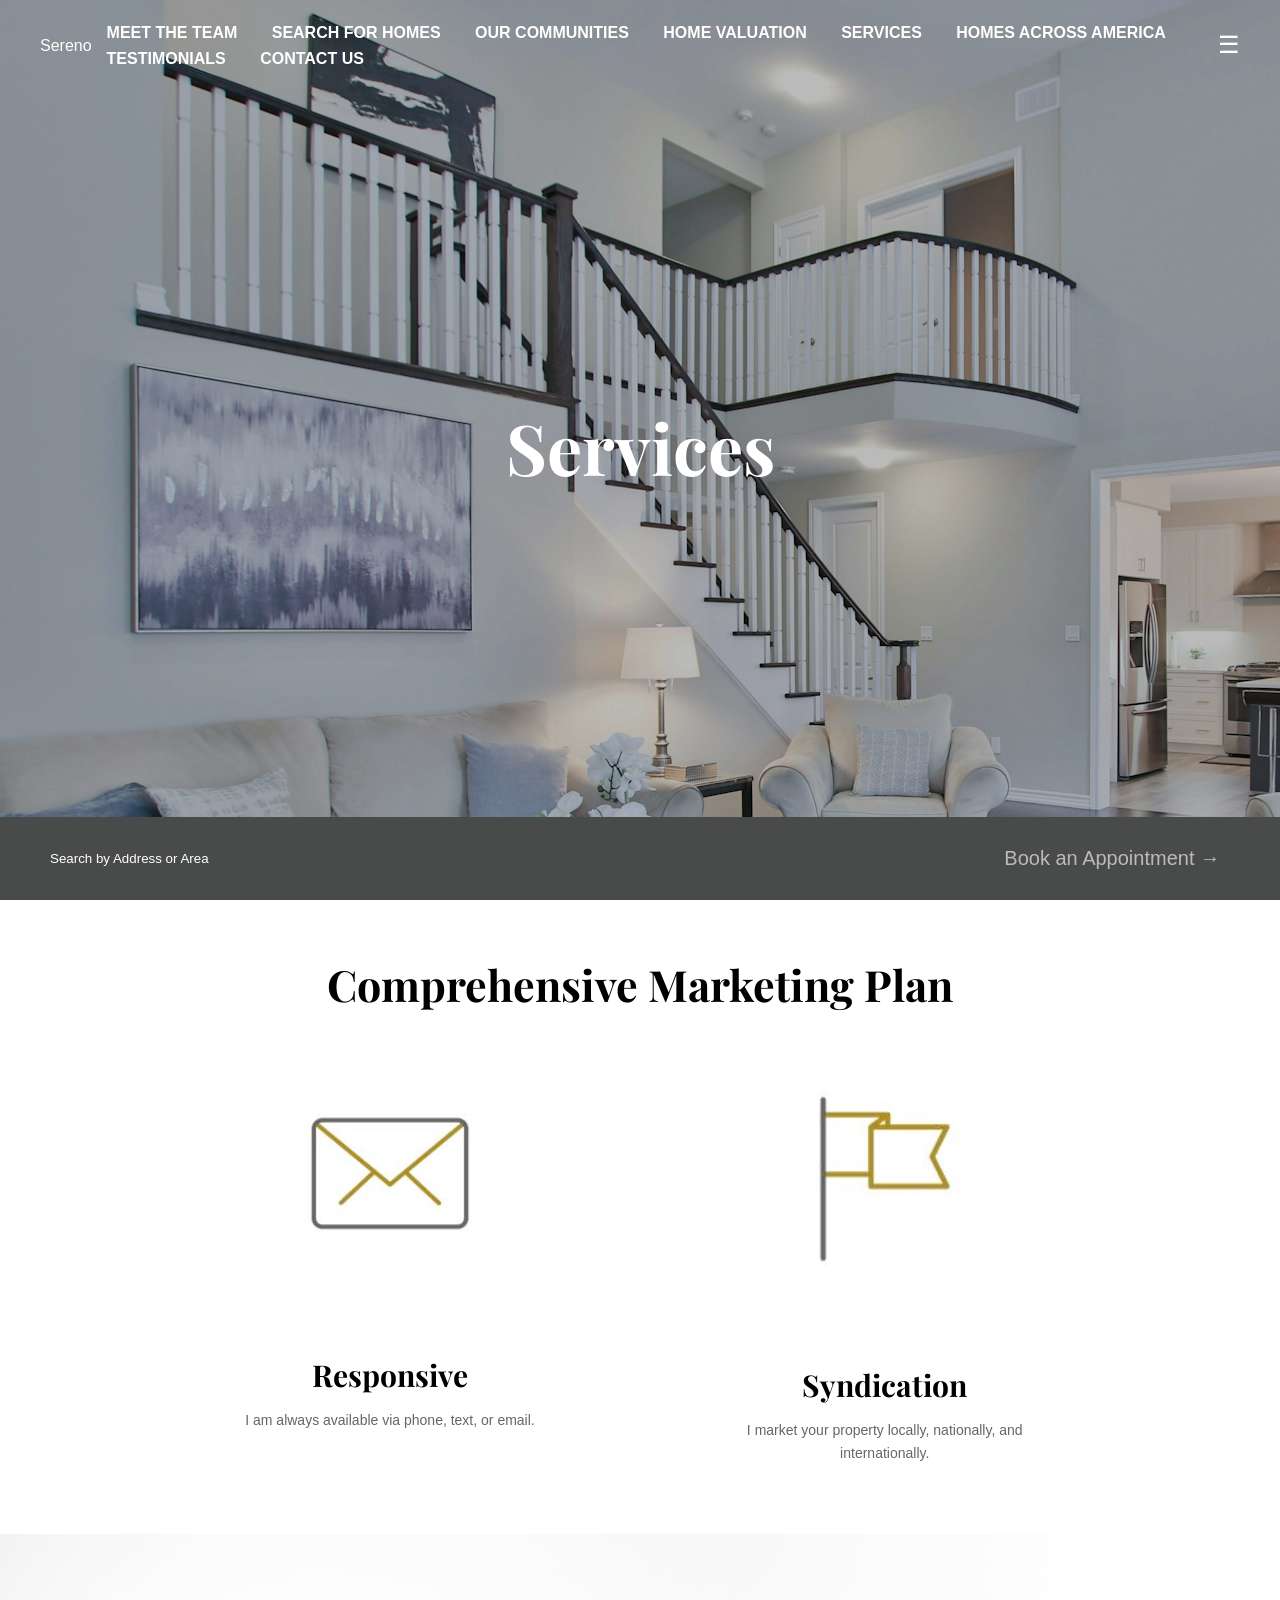
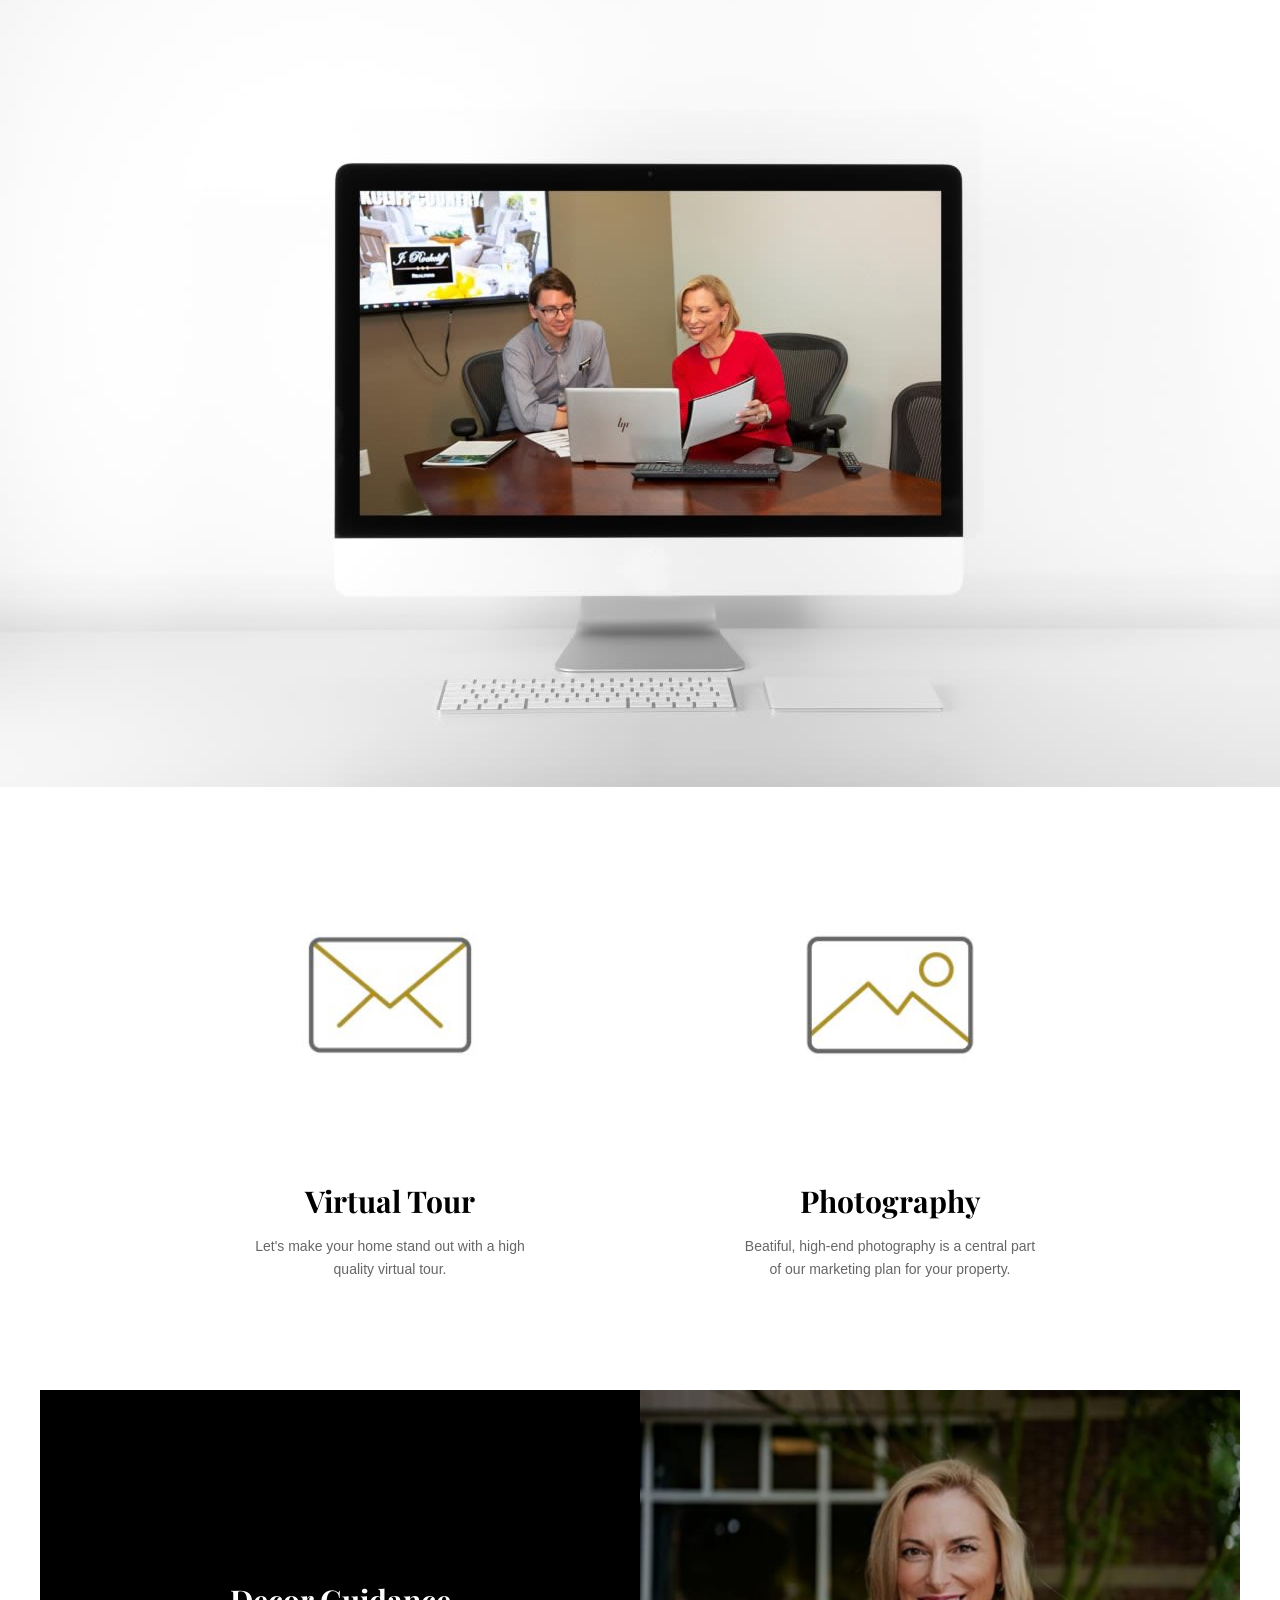
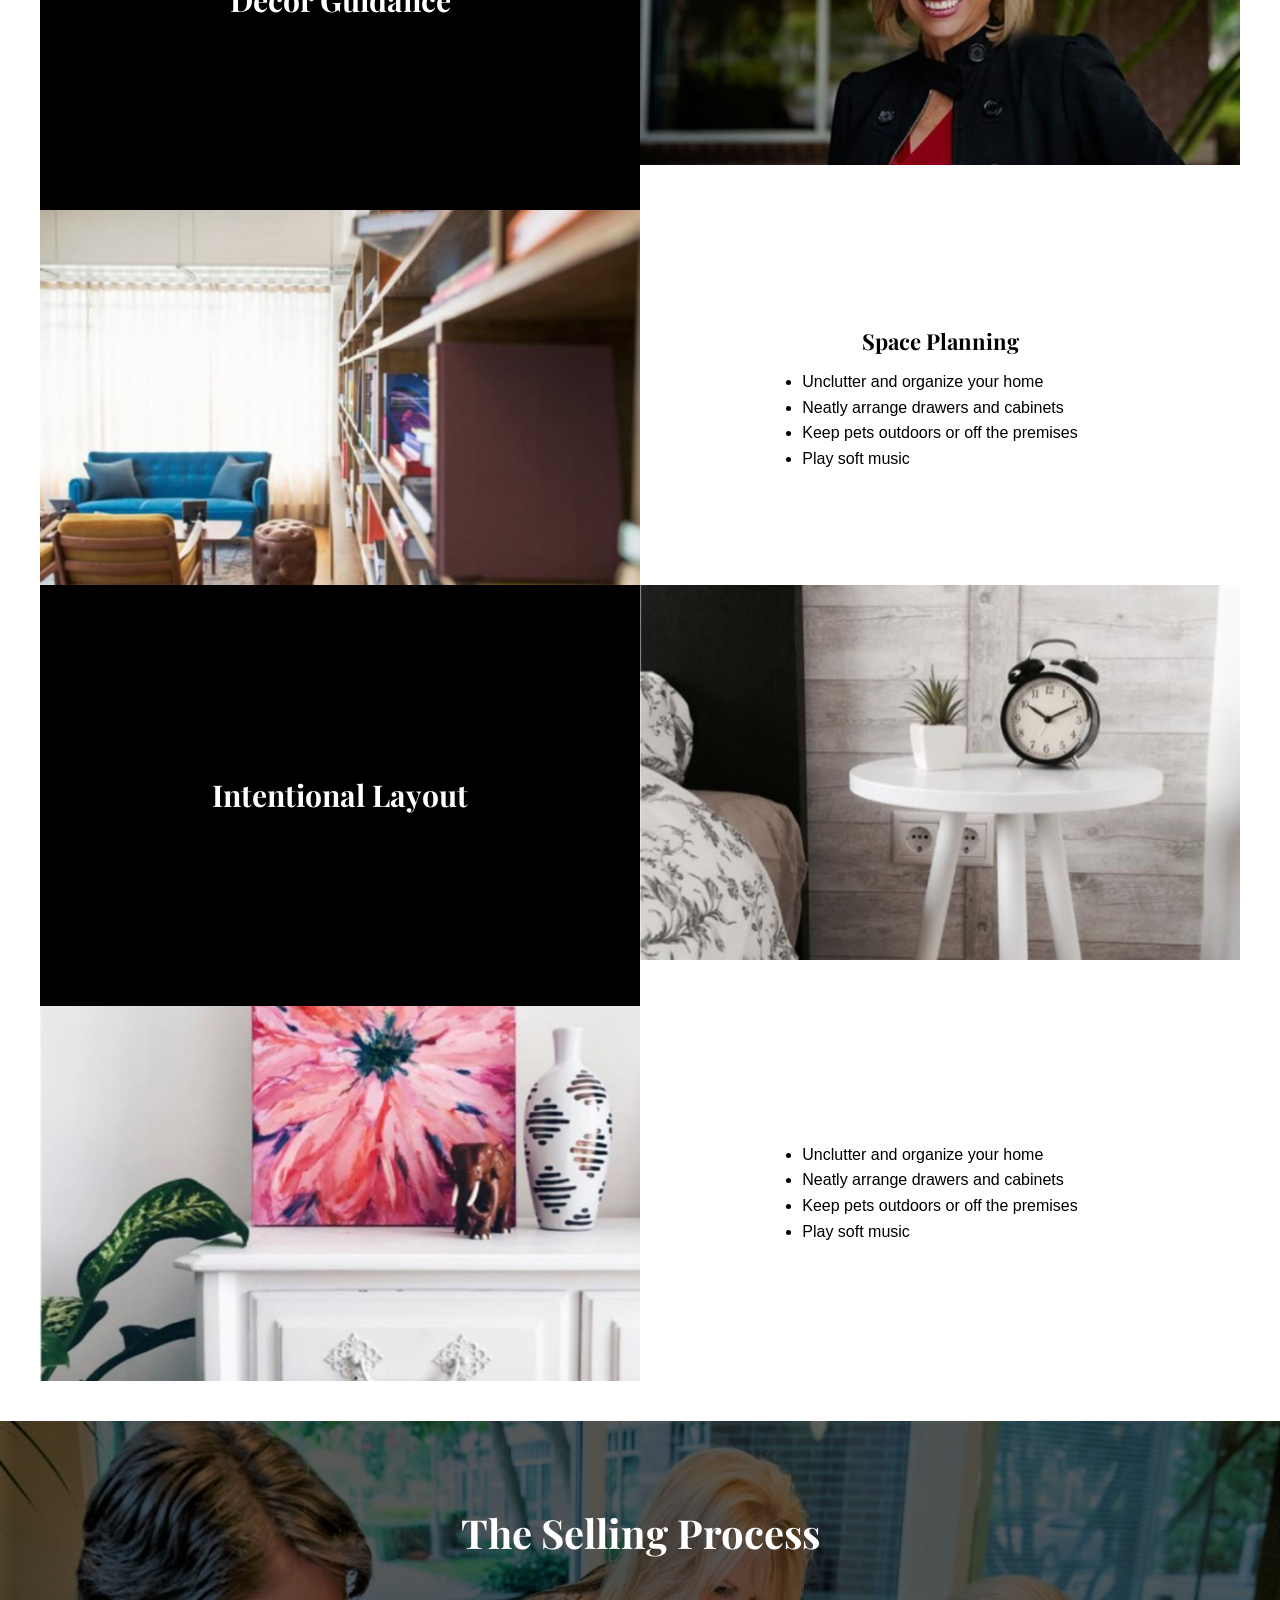
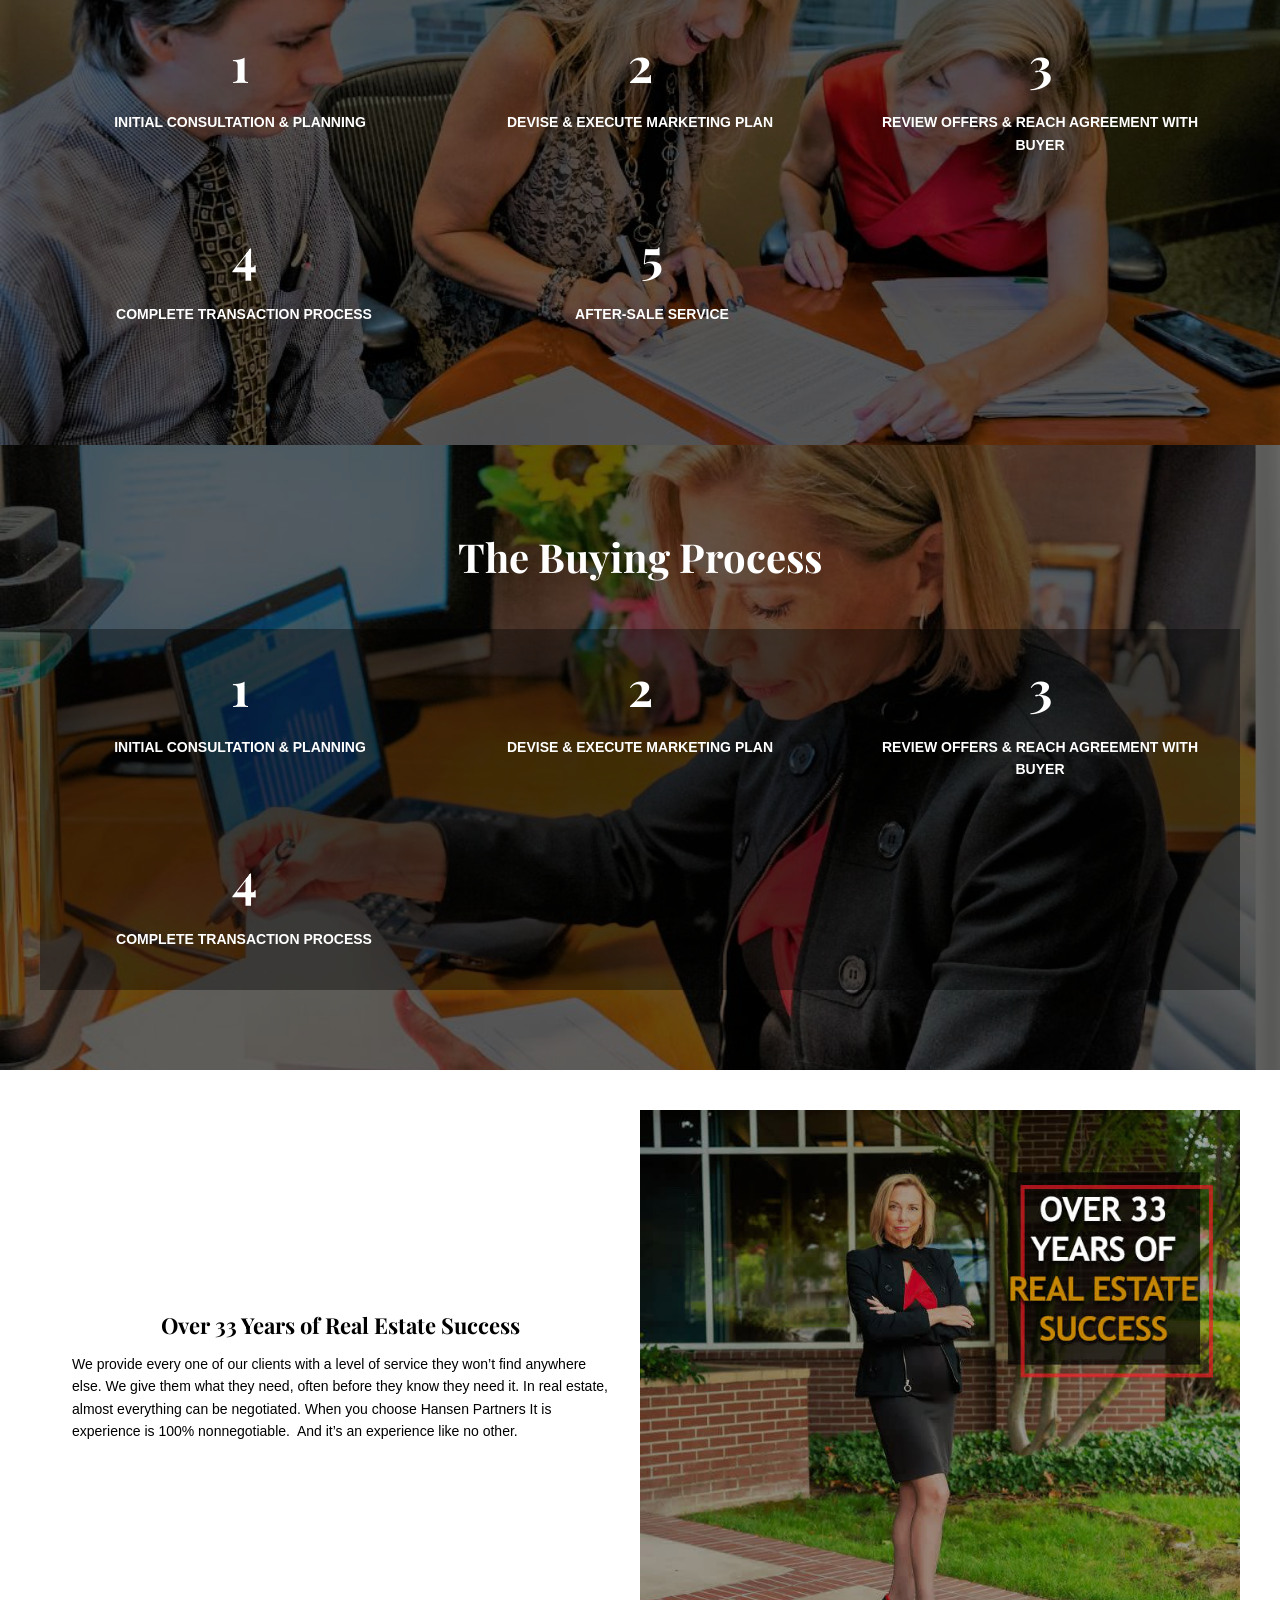
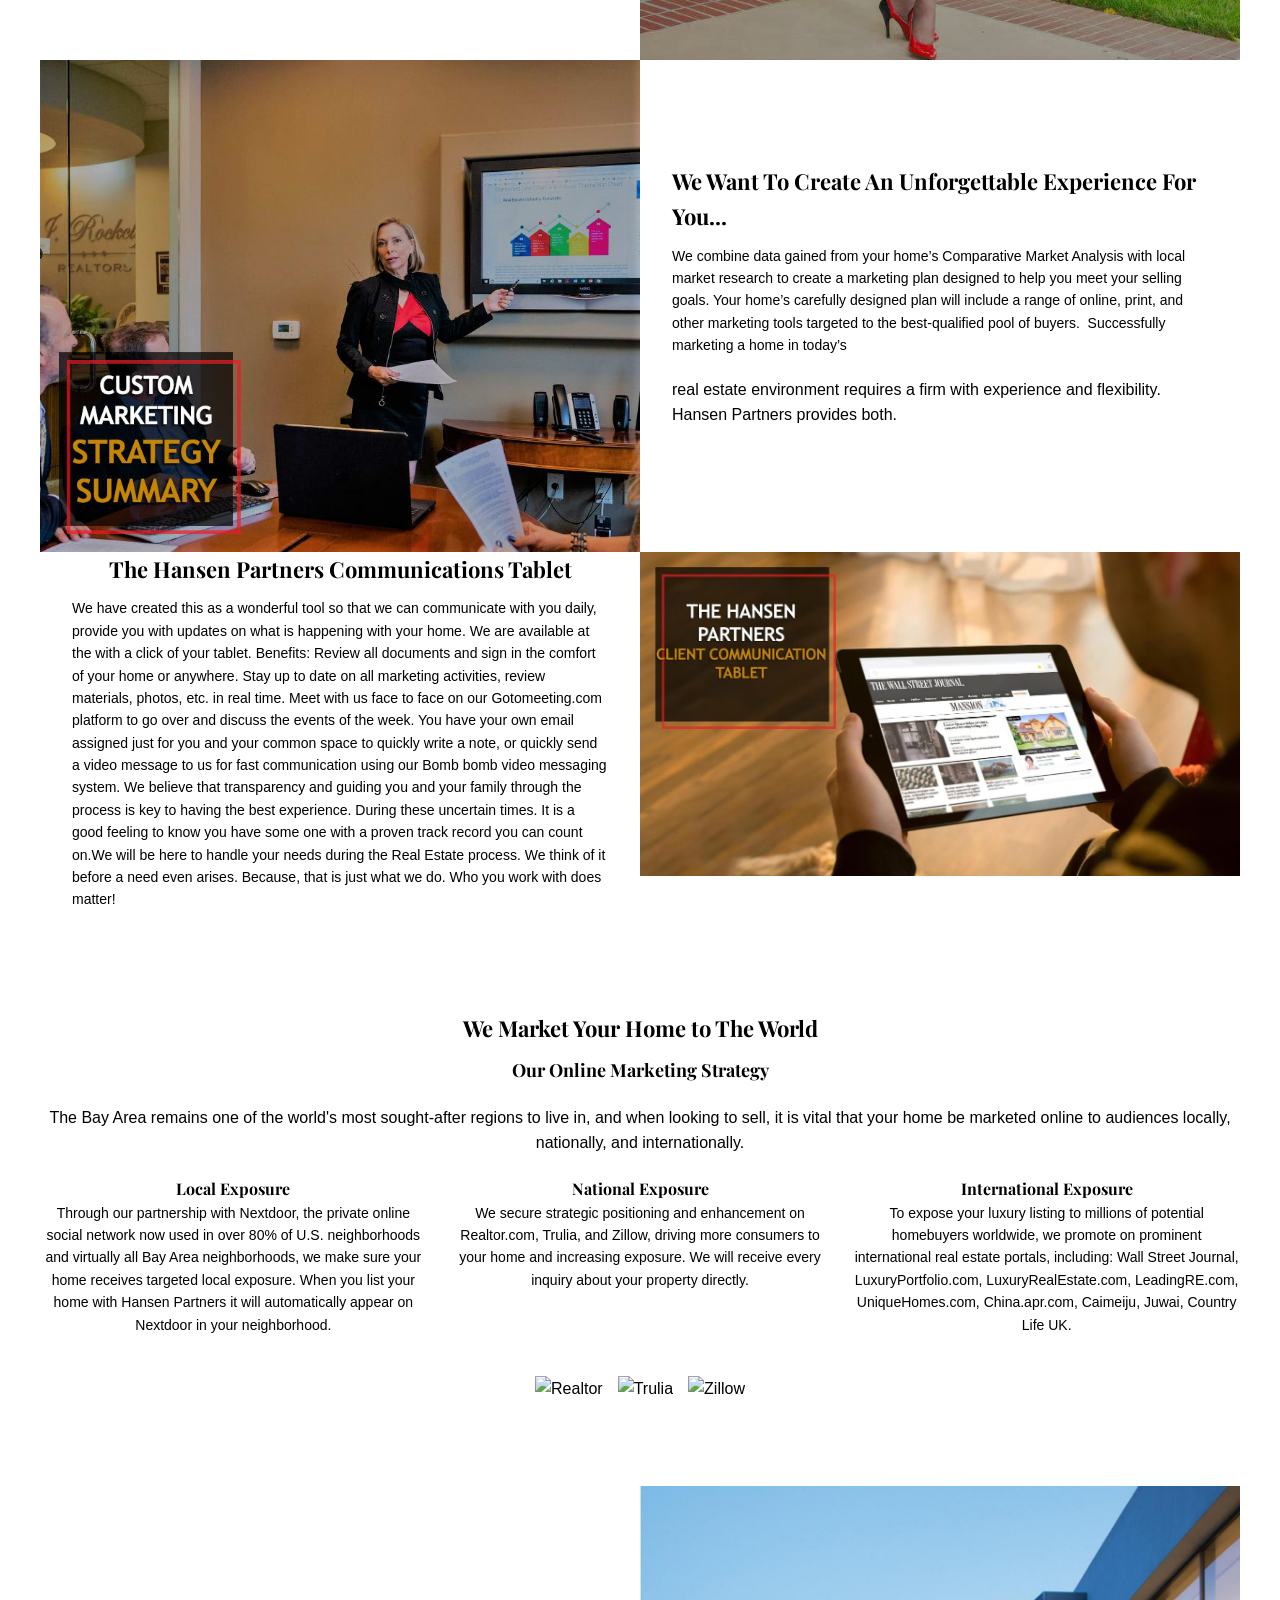
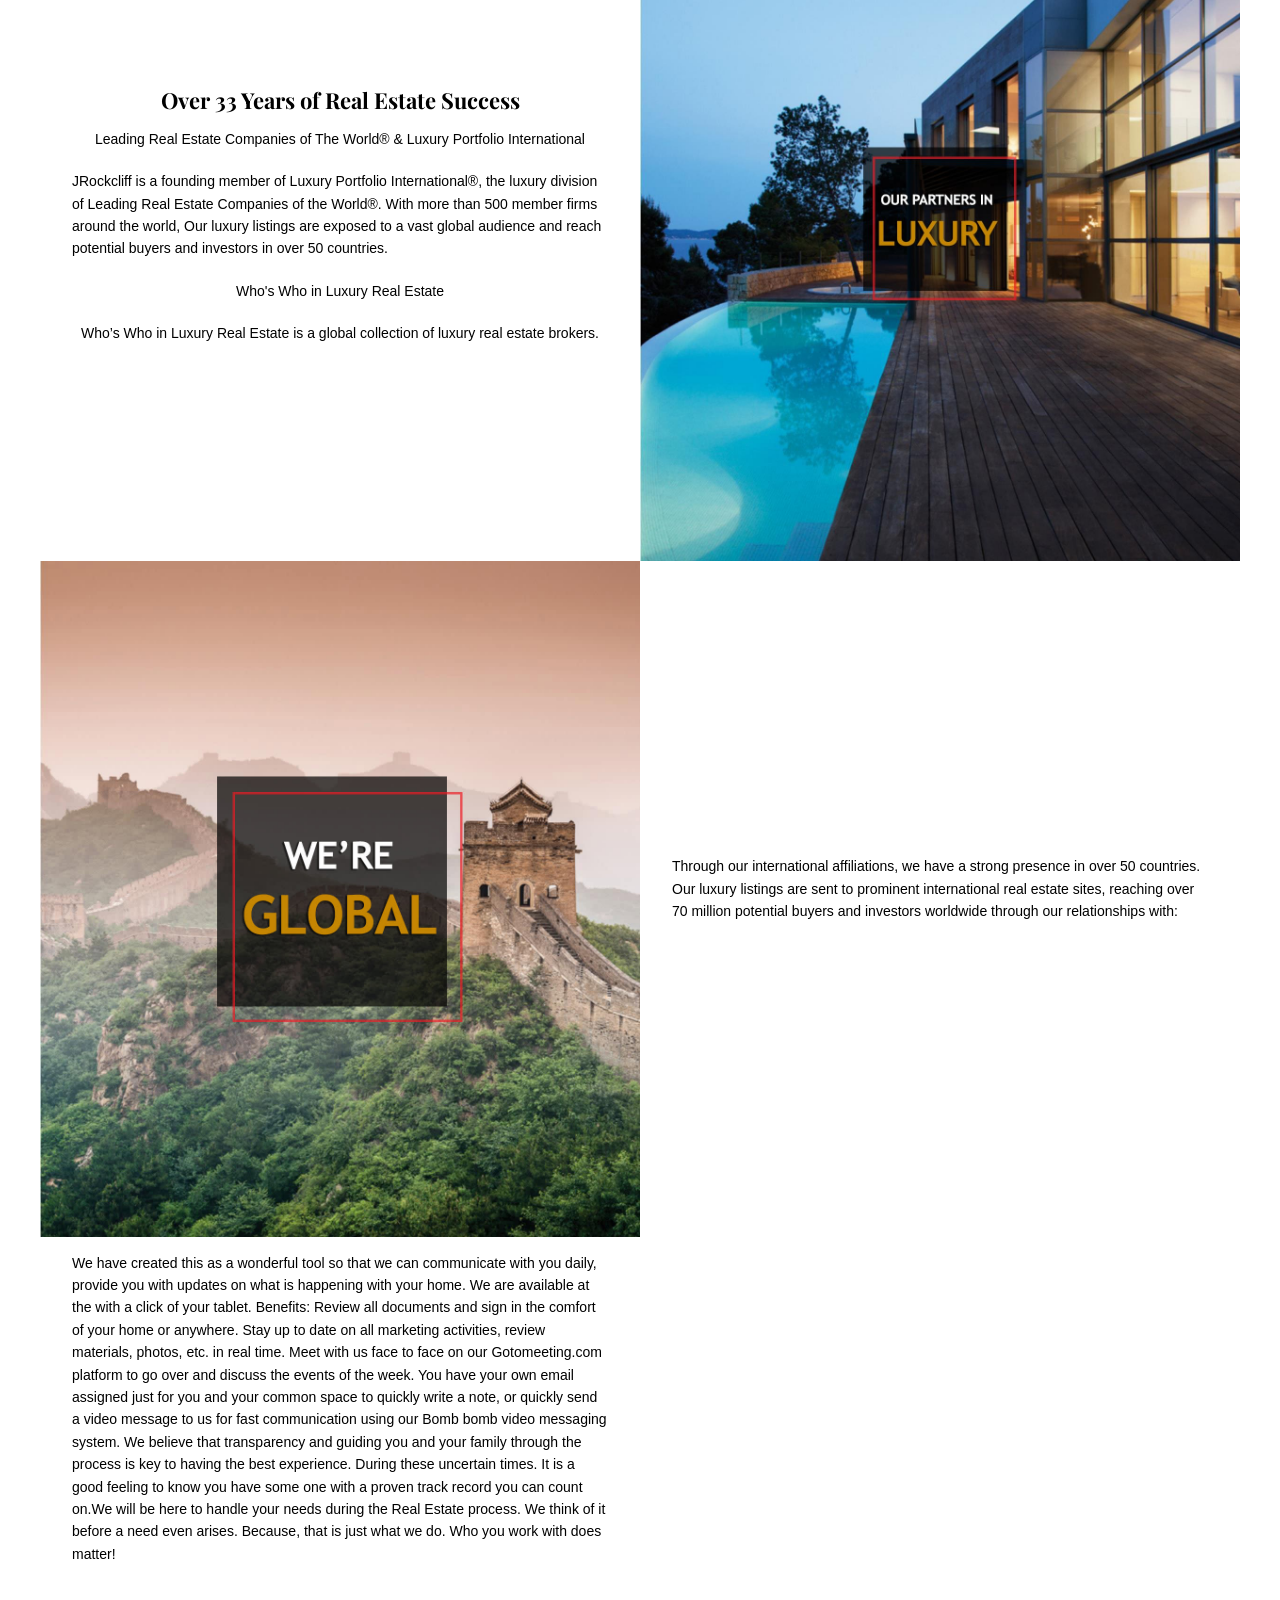
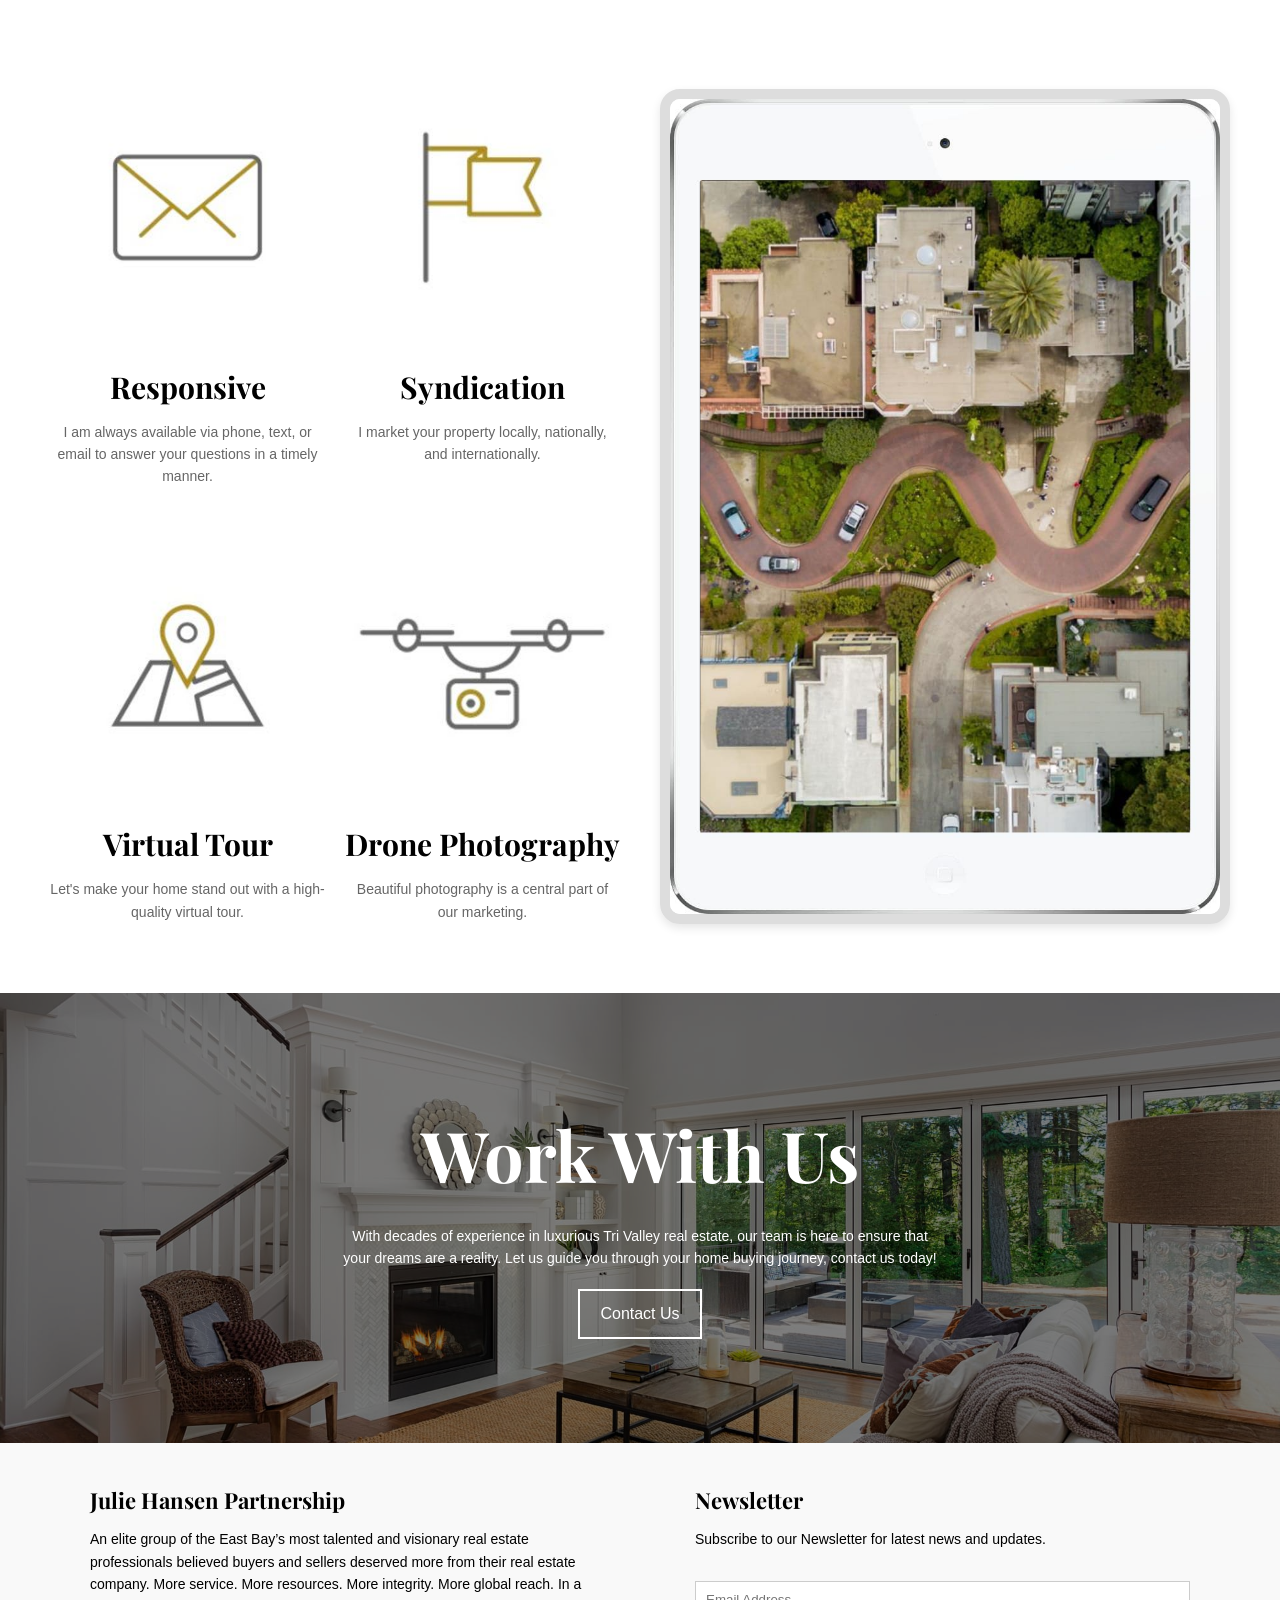
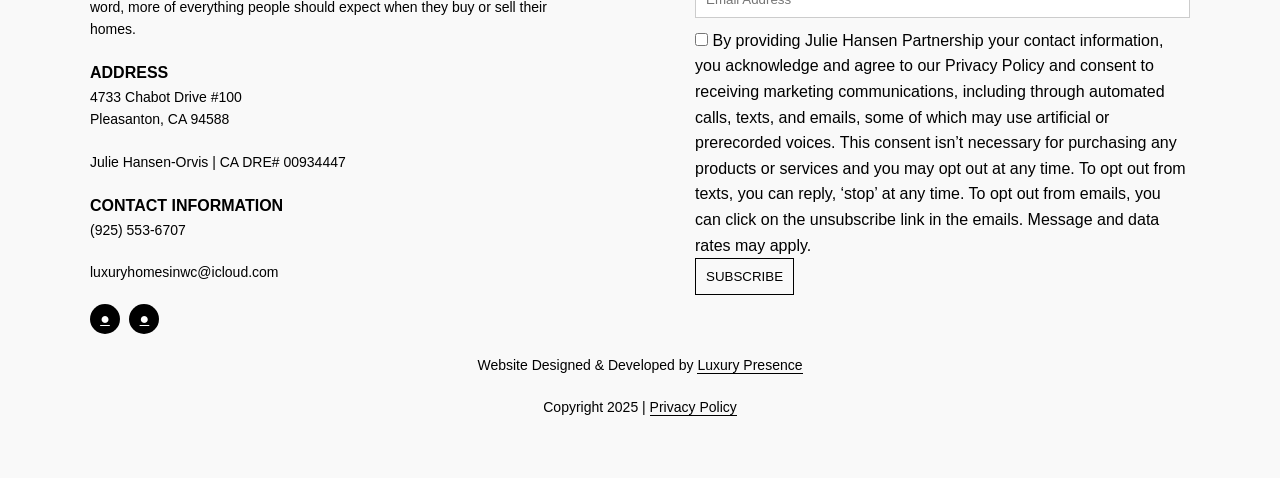
==== commit 49b334de: "Update service.html" ====
--- a/service.html
+++ b/service.html
@@ -546,7 +546,7 @@
                 <p>Let's make your home stand out with a high quality virtual tour.</p>
             </div>
             <div class="feature">
-                <img src="http://ucpb.local/wp-content/uploads/2025/03/1ea392f0-81eb-454e-9bd0-ce1f76dbbb61.jpg" alt="Flag Icon" class="icon">
+                <img src="https://kenthomz.github.io/kentkevin.github/image/1ea392f0-81eb-454e-9bd0-ce1f76dbbb61.jpg" alt="Flag Icon" class="icon">
                 <h3>Photography</h3>
                 <p>Beatiful, high-end photography is a central part of our marketing plan for your property.</p>
             </div>
@@ -720,7 +720,7 @@
         <img src="https://kenthomz.github.io/kentkevin.github/image/361ac64e-a6be-4d91-a768-d4f65abde6c4.jpg" alt="My Staging Expertise">
     </div>
     <div class="grid-item">
-        <img src="http://ucpb.local/wp-content/uploads/2025/03/3eb7dea2-d5b8-4543-9f02-1ff3efa04294.jpg" alt="Room Makeover">
+        <img src="https://kenthomz.github.io/kentkevin.github/image/3eb7dea2-d5b8-4543-9f02-1ff3efa04294.jpg" alt="Room Makeover">
         <div class="h2-grid"></div>
     </div>
     <div class="grid-item" style="background:#fff">
@@ -742,29 +742,29 @@
 <section class="features-section">
         <div class="features-container">
             <div class="feature">
-                <img src="http://ucpb.local/wp-content/uploads/2025/03/93e5b9fa-627e-4130-9927-b89b0ada8f3e.jpg" alt="Responsive">
+                <img src="https://kenthomz.github.io/kentkevin.github/image/93e5b9fa-627e-4130-9927-b89b0ada8f3e.jpg" alt="Responsive">
                 <h3>Responsive</h3>
                 <p>I am always available via phone, text, or email to answer your questions in a timely manner.</p>
             </div>
             <div class="feature">
-                <img src="http://ucpb.local/wp-content/uploads/2025/03/616009dd-ea04-4f9f-bfb6-9e8c898aa708.jpg" alt="Syndication">
+                <img src="https://kenthomz.github.io/kentkevin.github/image/616009dd-ea04-4f9f-bfb6-9e8c898aa708.jpg" alt="Syndication">
                 <h3>Syndication</h3>
                 <p>I market your property locally, nationally, and internationally.</p>
             </div>
             <div class="feature">
-                <img src="http://ucpb.local/wp-content/uploads/2025/03/05befa27-7a94-4db8-b7a6-718a00becf0f.jpg" alt="Virtual Tour">
+                <img src="https://kenthomz.github.io/kentkevin.github/image/05befa27-7a94-4db8-b7a6-718a00becf0f.jpg" alt="Virtual Tour">
                 <h3>Virtual Tour</h3>
                 <p>Let's make your home stand out with a high-quality virtual tour.</p>
             </div>
             <div class="feature">
-                <img src="http://ucpb.local/wp-content/uploads/2025/03/3a2f35da-9131-405d-b045-35797d2cbe7e.jpg" alt="Drone Photography">
+                <img src="https://kenthomz.github.io/kentkevin.github/image/3a2f35da-9131-405d-b045-35797d2cbe7e.jpg" alt="Drone Photography">
                 <h3>Drone Photography</h3>
                 <p>Beautiful photography is a central part of our marketing.</p>
             </div>
         </div>
 
         <div class="tablet-frame">
-            <img src="http://ucpb.local/wp-content/uploads/2025/03/5be89781-ab68-48d3-99fd-54e6799917dc.jpg" alt="Aerial View">
+            <img src="https://kenthomz.github.io/kentkevin.github/image/5be89781-ab68-48d3-99fd-54e6799917dc.jpg" alt="Aerial View">
         </div>
     </section>
 <section class="hero">
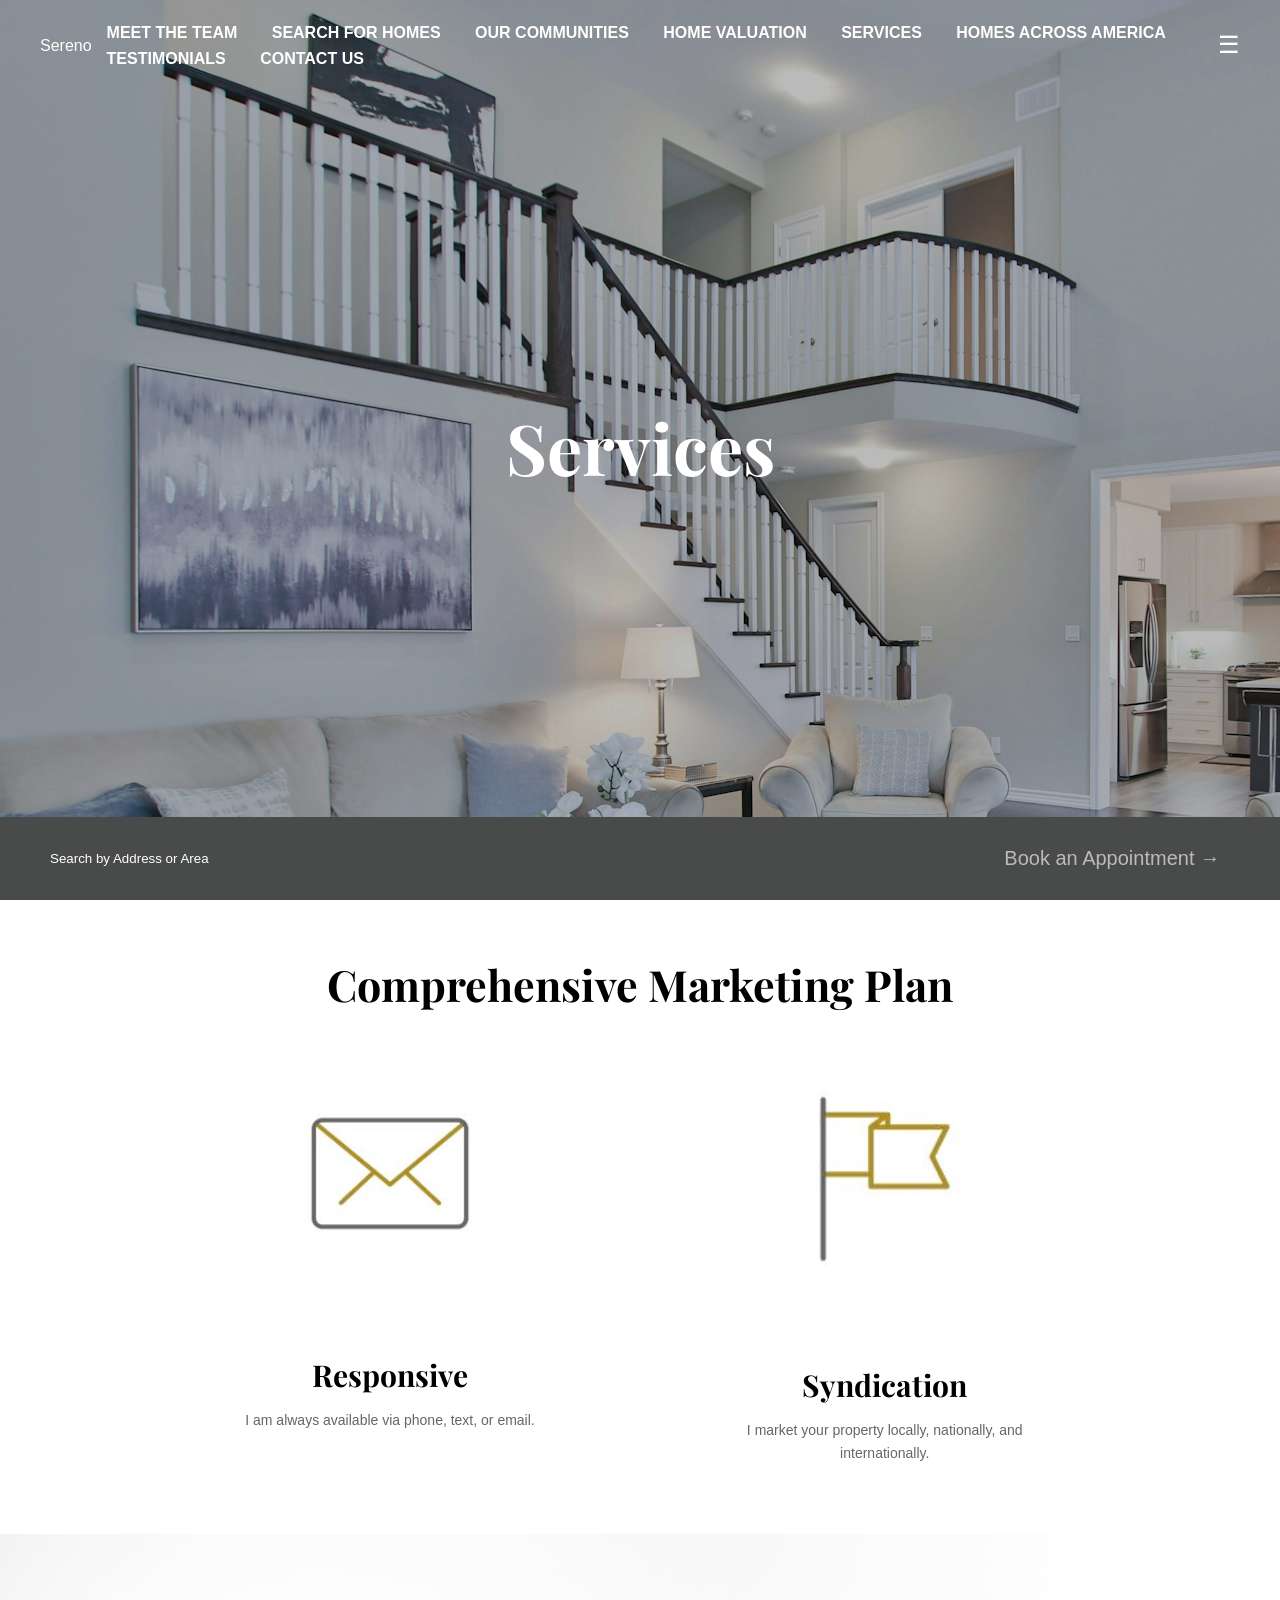
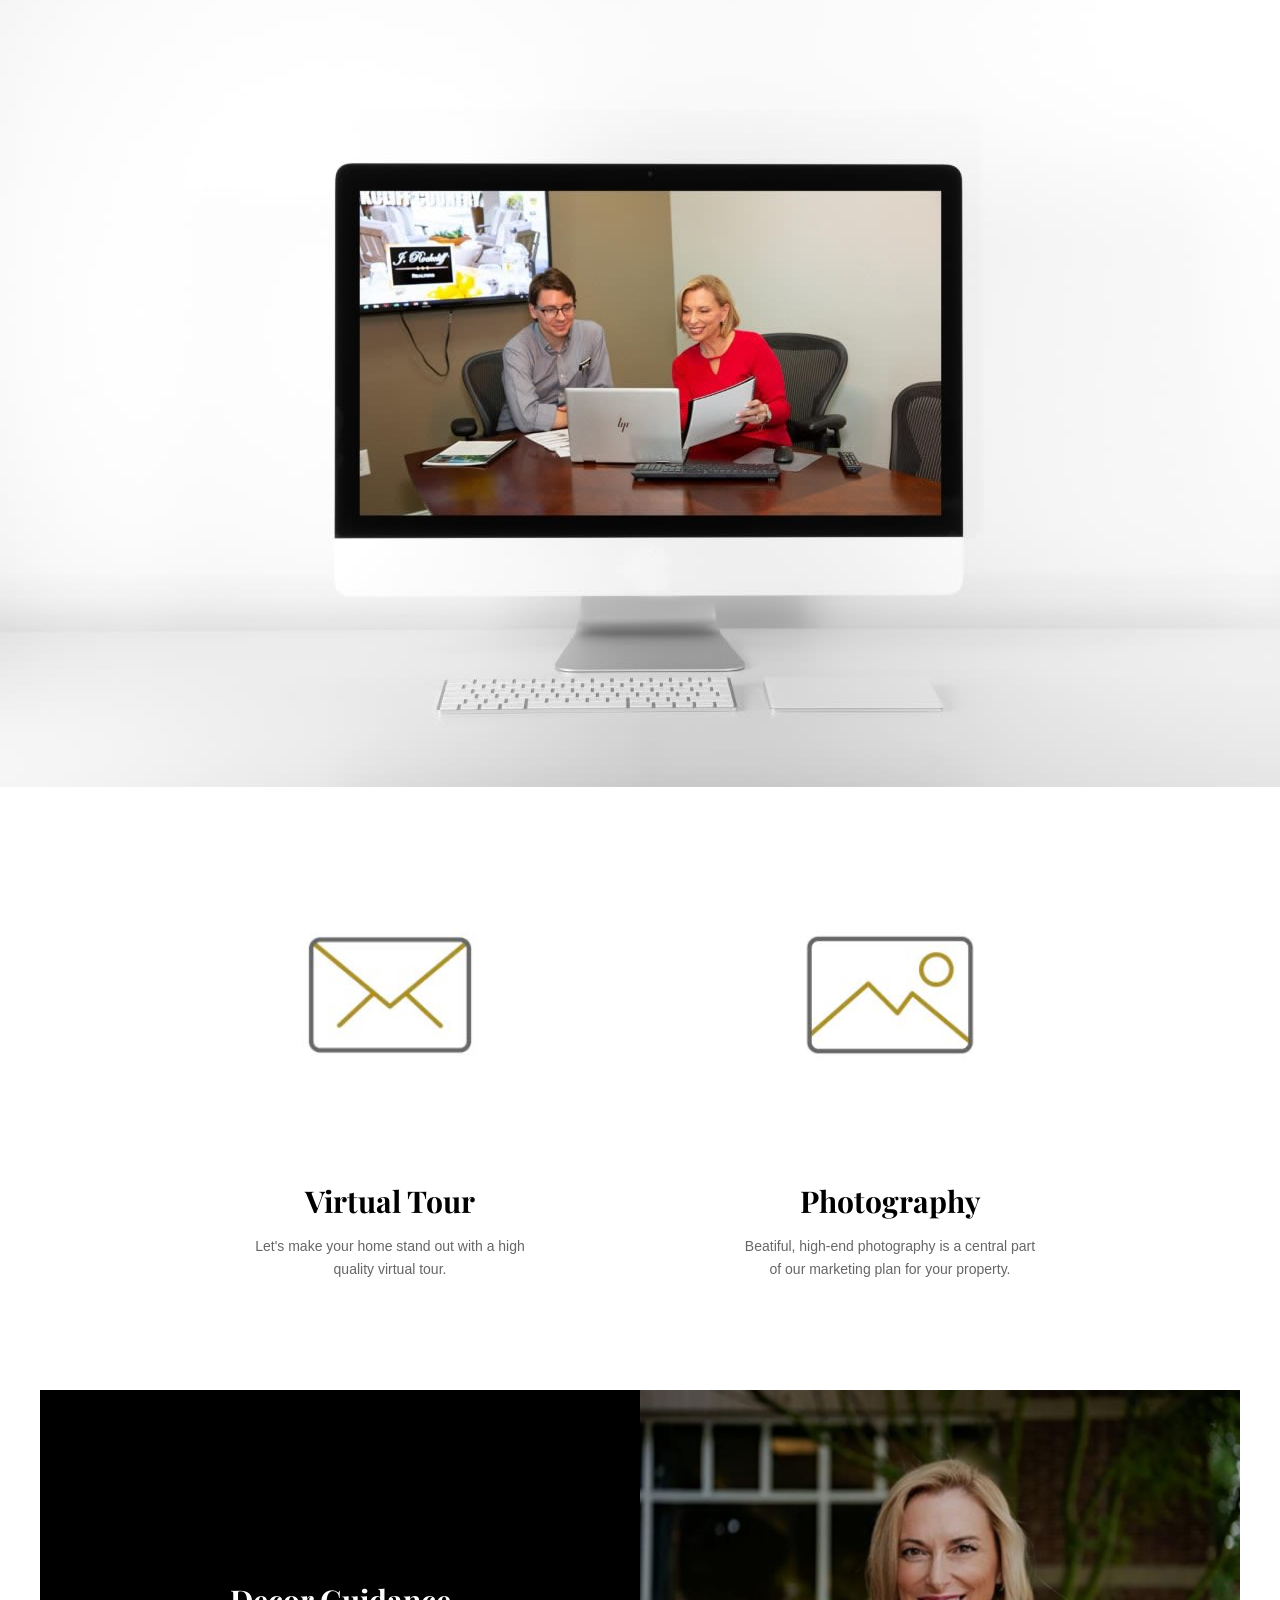
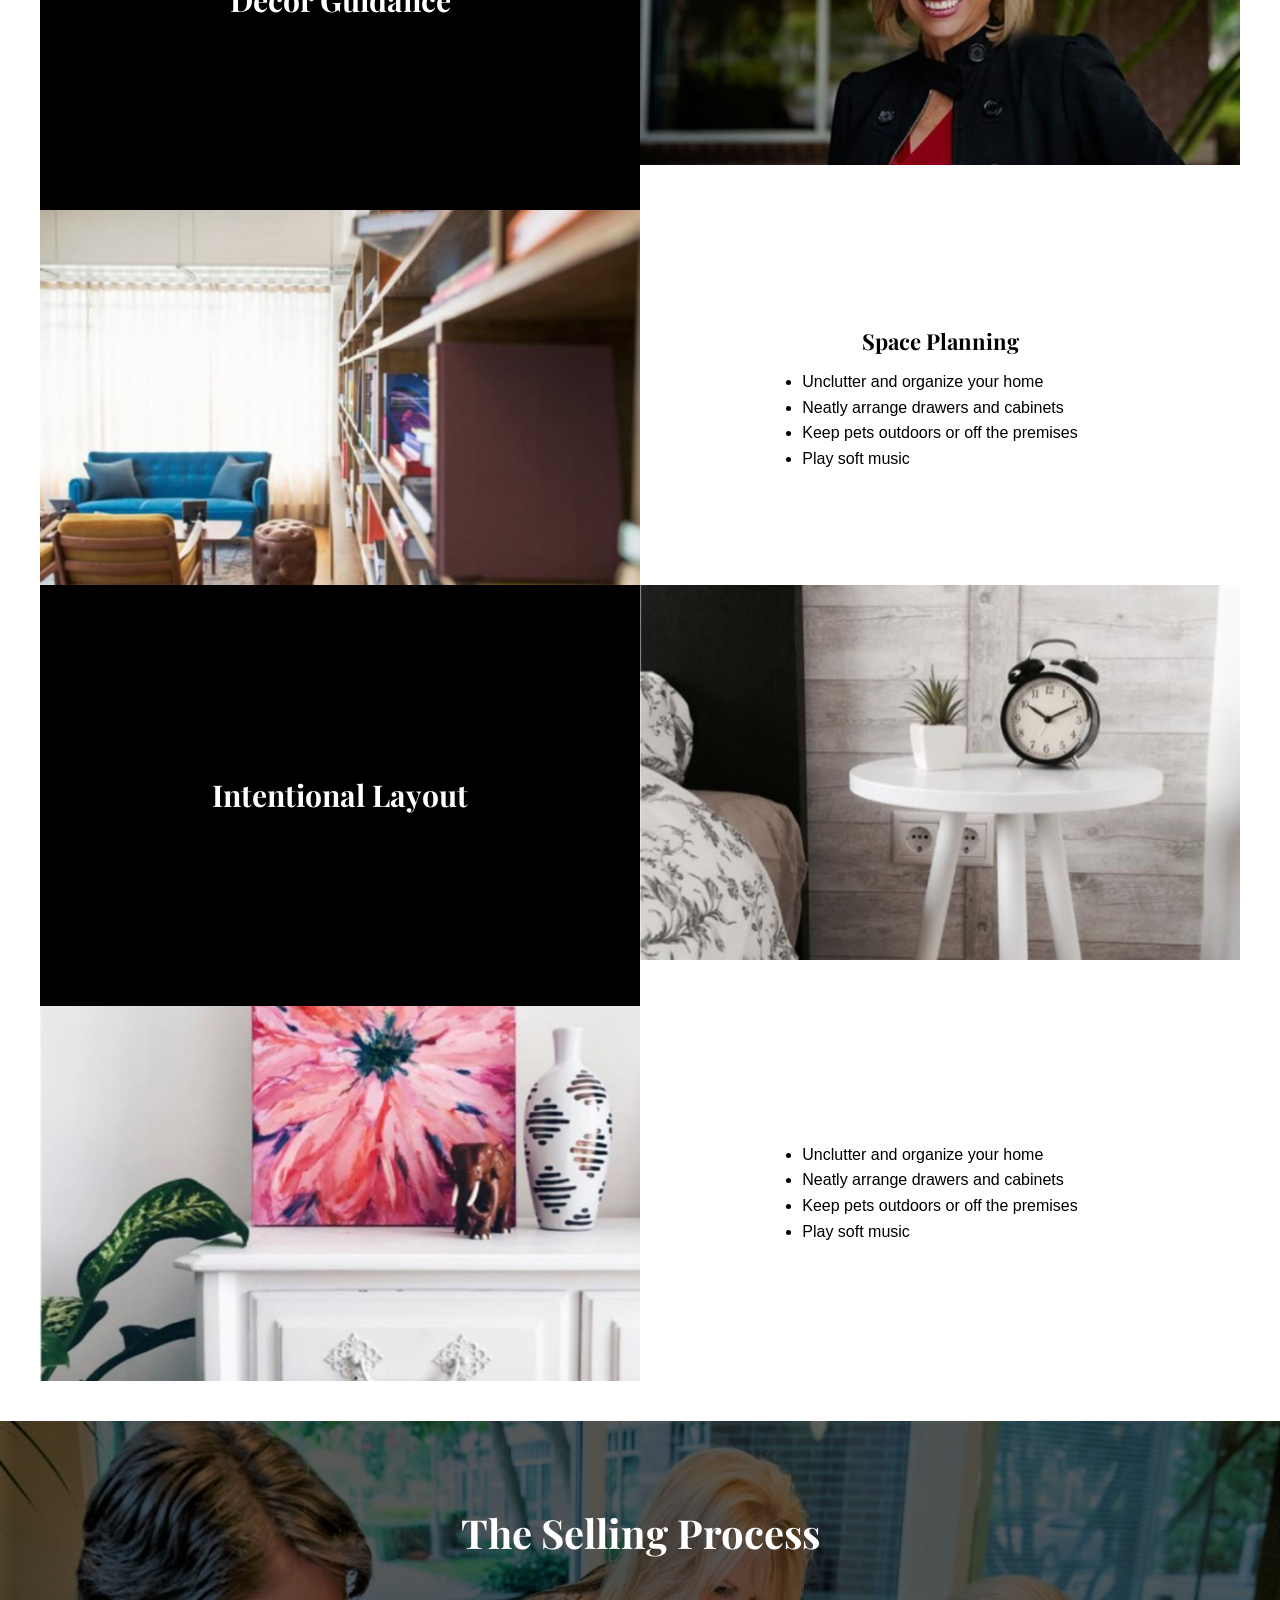
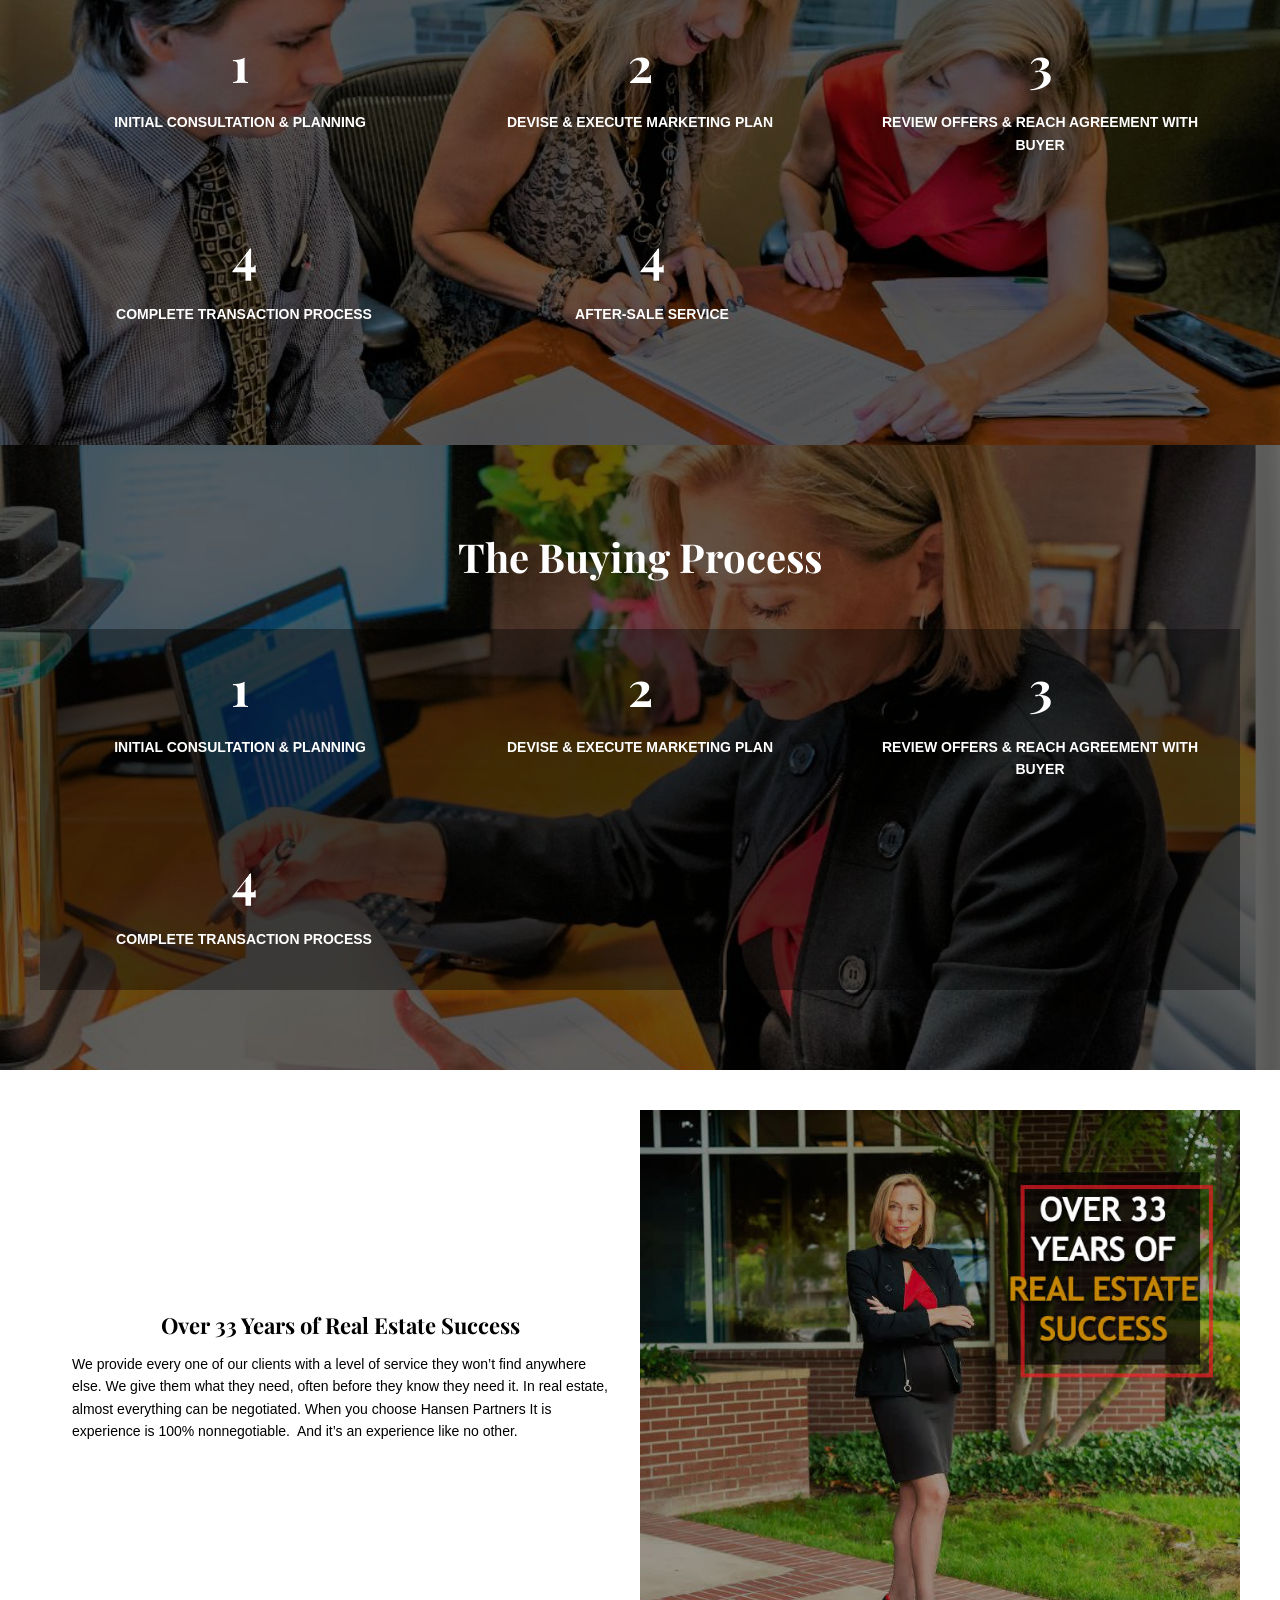
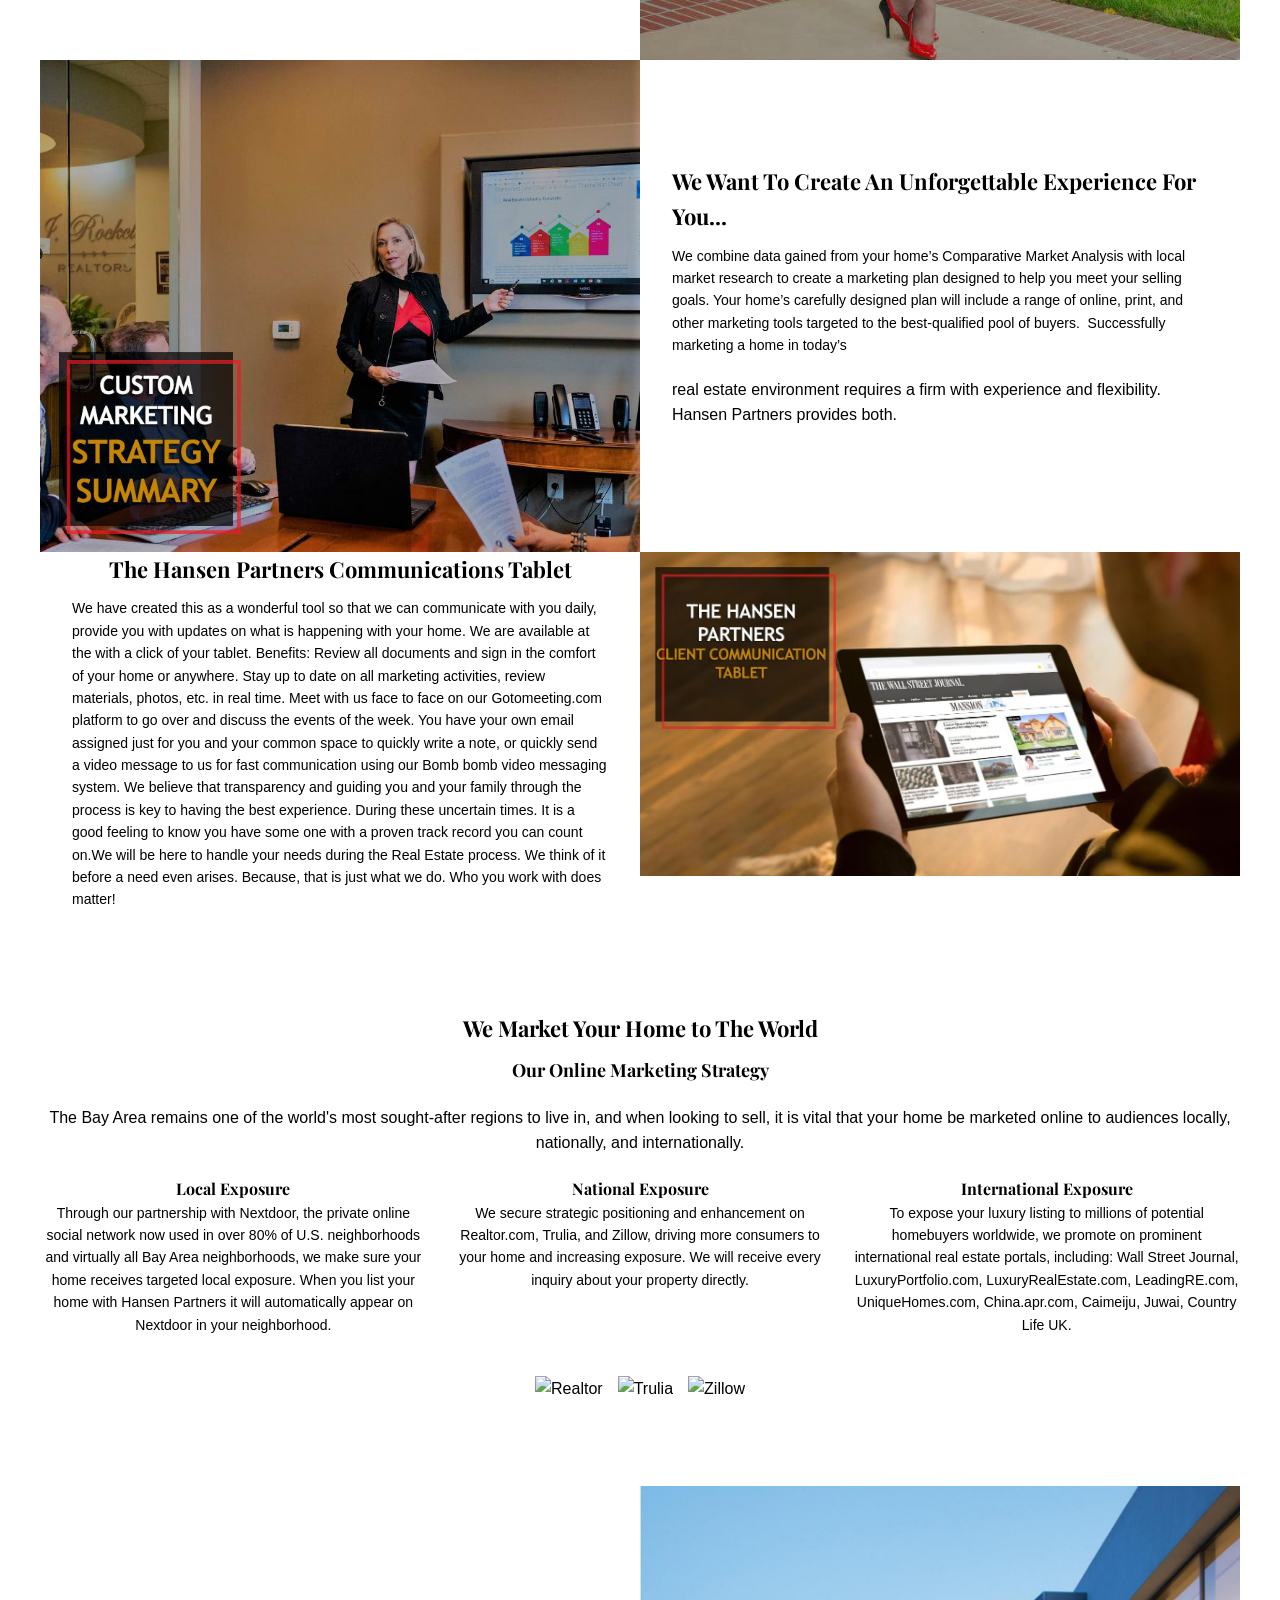
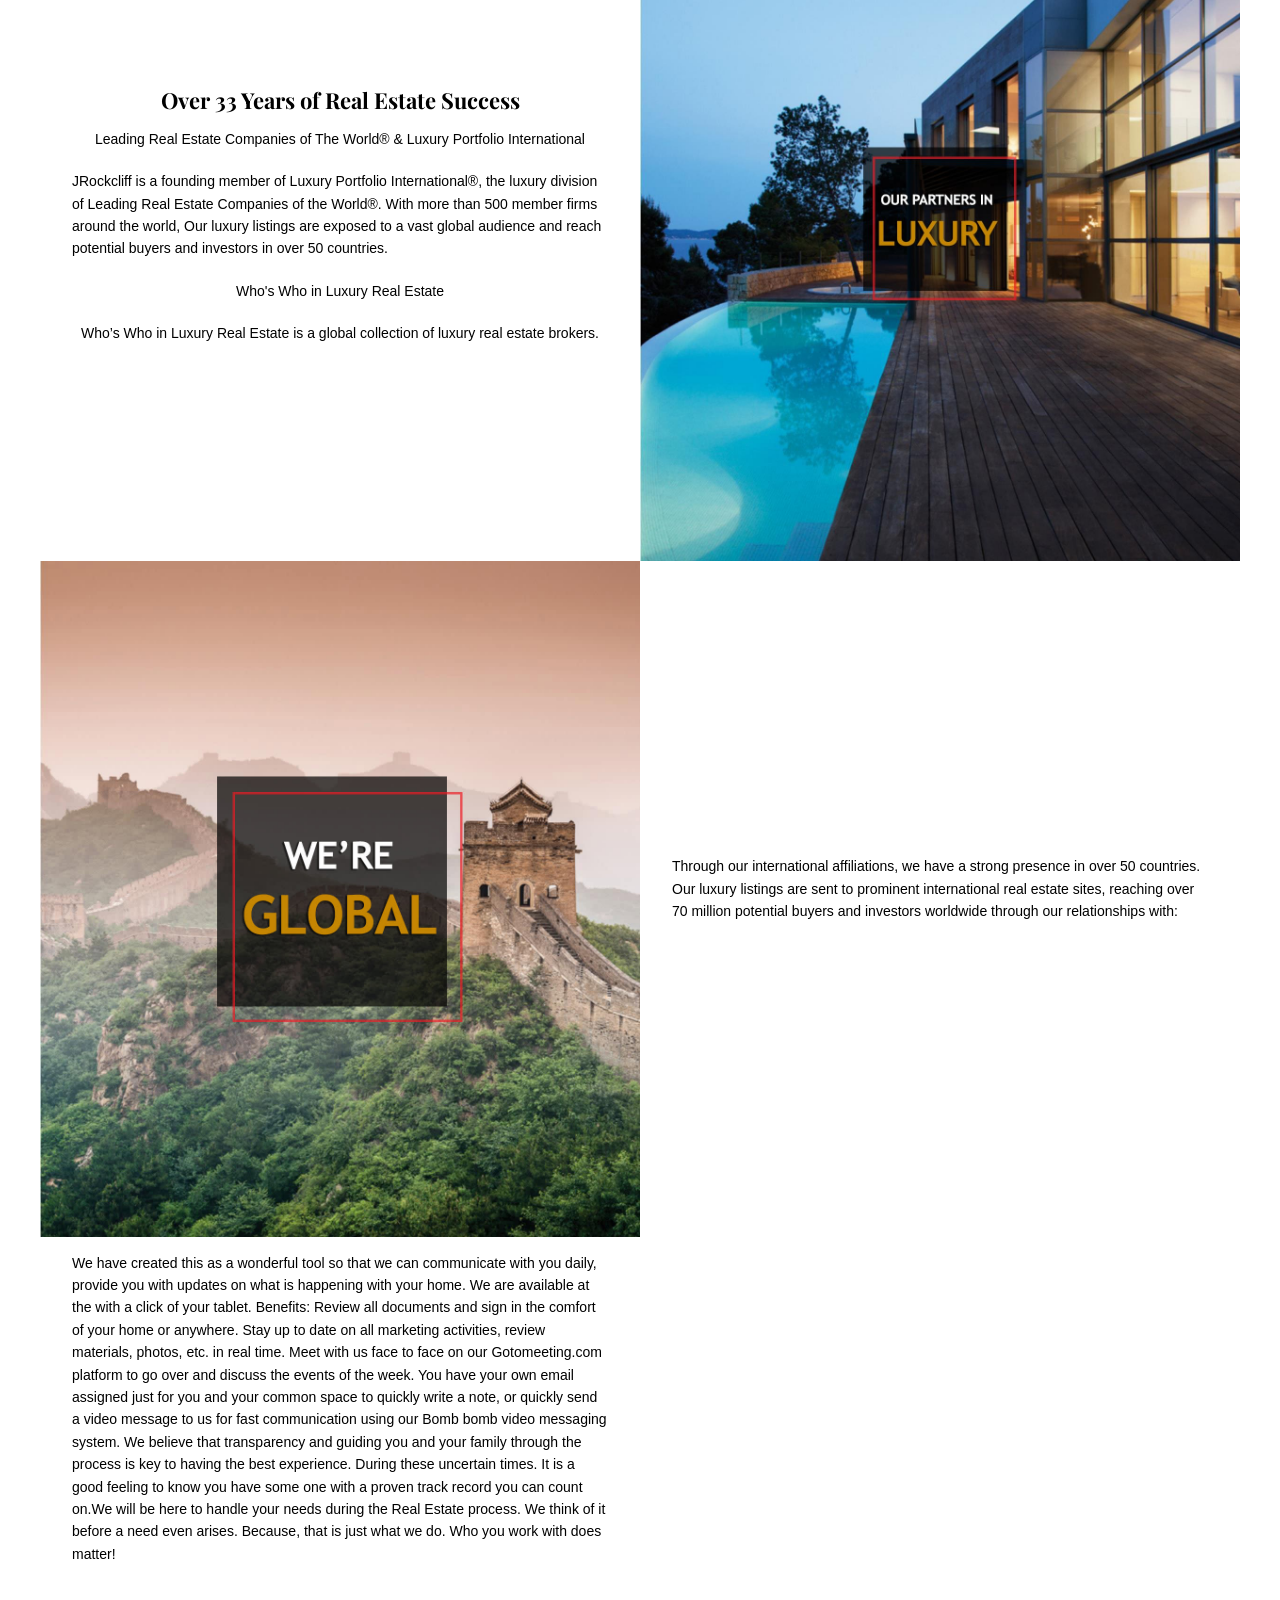
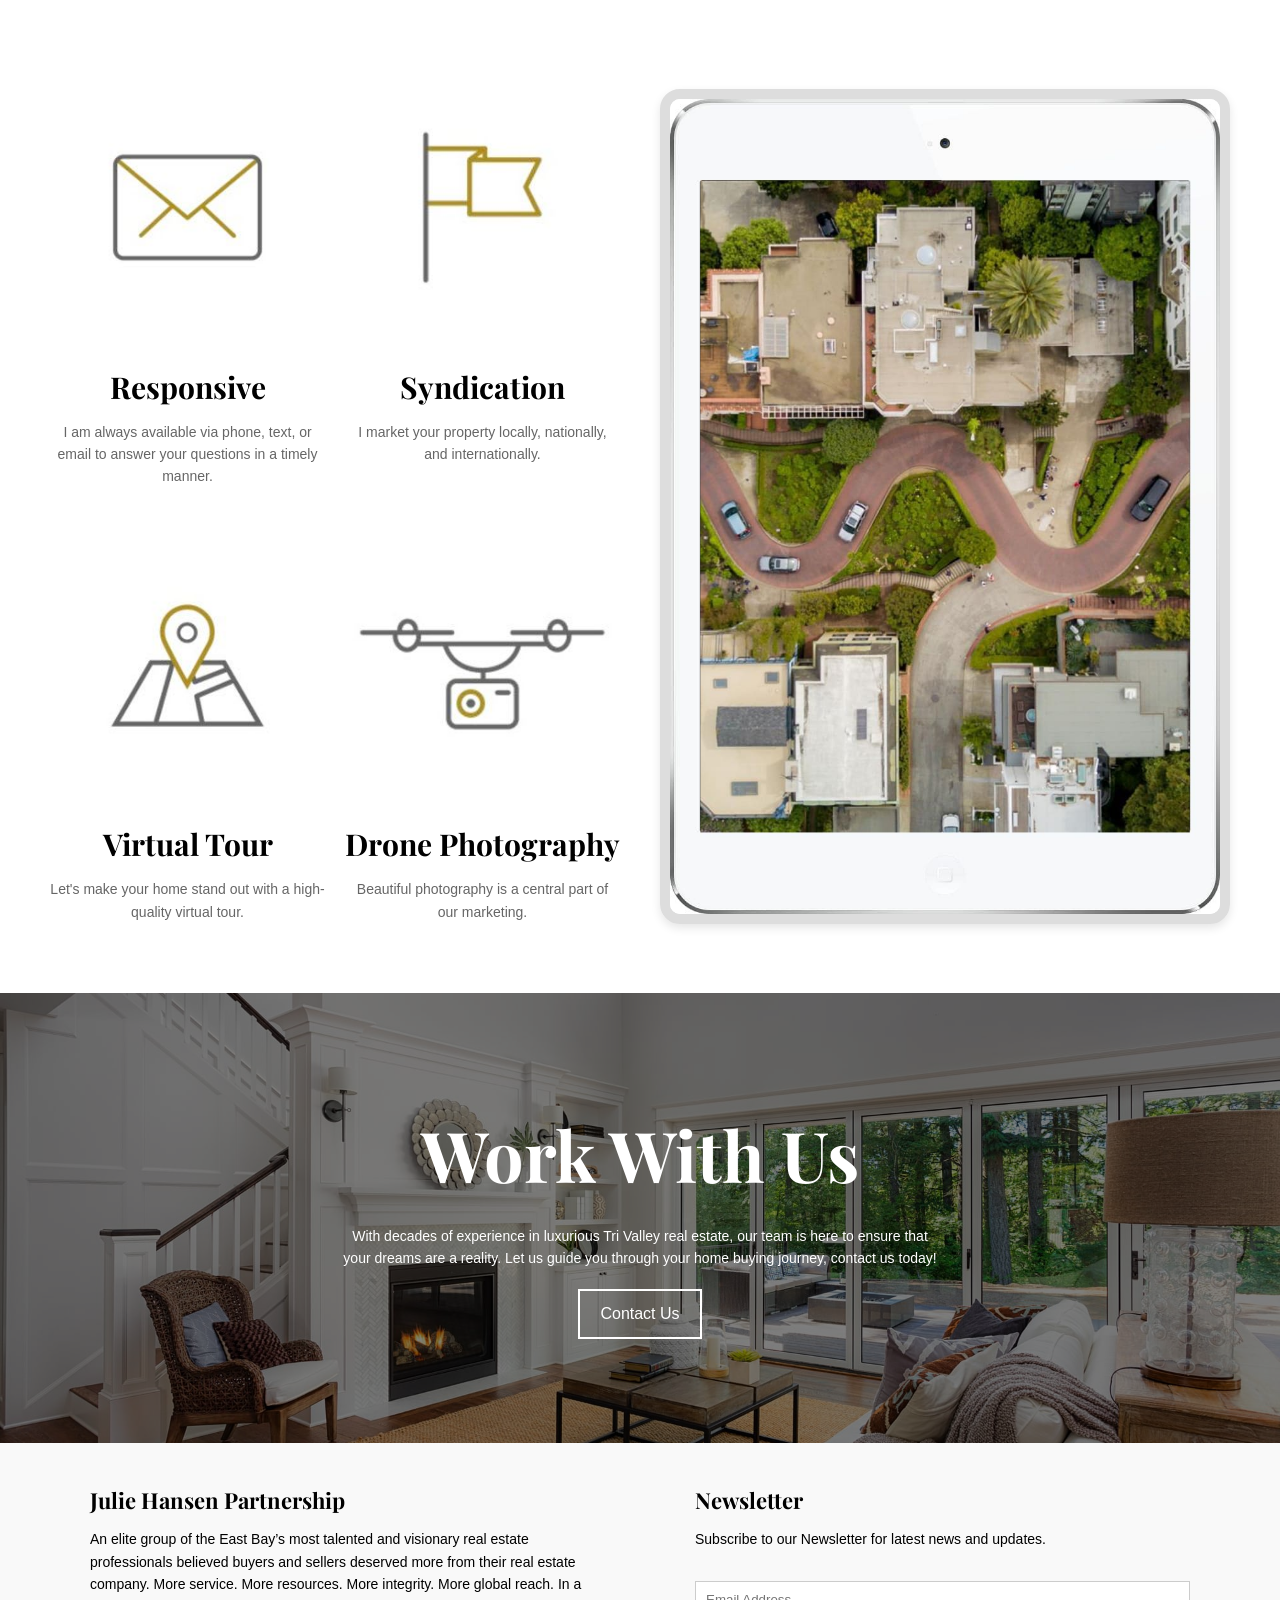
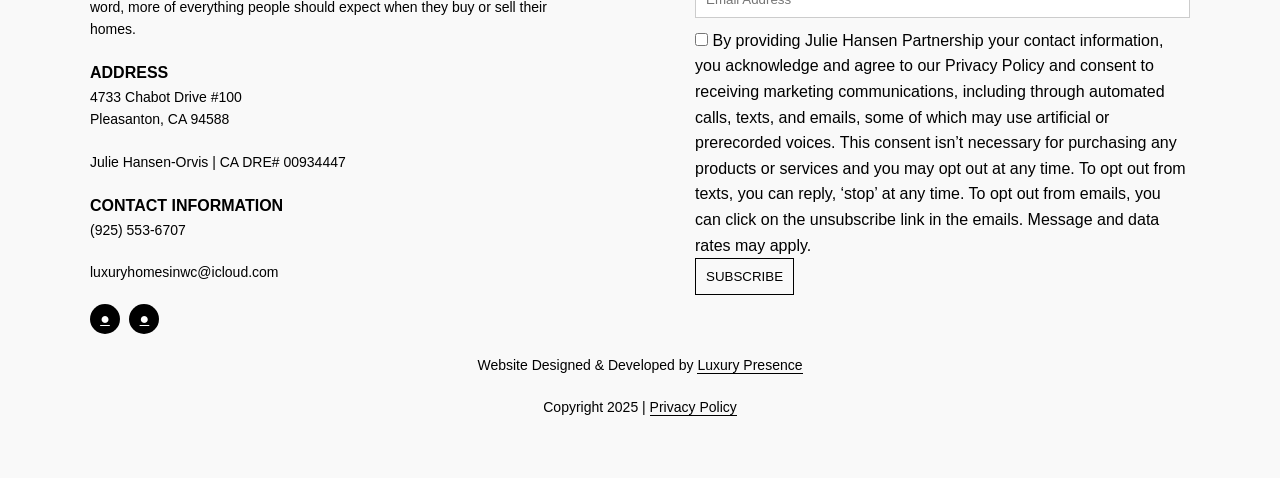
==== commit 5ec3093c: "Update service.html" ====
--- a/service.html
+++ b/service.html
@@ -810,5 +810,62 @@
             <p>Copyright 2025 | <a href="#">Privacy Policy</a></p>
         </div>
     </footer>
+    <script>
+         document.addEventListener("DOMContentLoaded", () => {
+    console.log("DOM fully loaded");
+
+    const stepsSections = document.querySelectorAll(".process-steps");
+
+    if (stepsSections.length === 0) {
+        console.error(" No .process-steps elements found.");
+        return;
+    }
+
+    const animateNumbers = (steps) => {
+        steps.forEach((step) => {
+            const targetNumber = parseInt(step.textContent.trim(), 10);
+
+            if (isNaN(targetNumber)) {
+                console.error(" Invalid number:", step.textContent);
+                return;
+            }
+
+            let currentNumber = 0;
+            const animateNumber = () => {
+                if (currentNumber < targetNumber) {
+                    currentNumber++;
+                    step.textContent = currentNumber;
+                    setTimeout(animateNumber, 400); 
+                } else {
+                    step.textContent = targetNumber;
+                }
+            };
+
+            step.textContent = 0;
+            animateNumber();
+        });
+    };
+
+  
+    const observer = new IntersectionObserver(
+        (entries) => {
+            entries.forEach((entry) => {
+                if (entry.isIntersecting) {
+                    const steps = entry.target.querySelectorAll(".step h3");
+                    animateNumbers(steps);
+                    observer.unobserve(entry.target); 
+                }
+            });
+        },
+        { threshold: 0.5 } 
+    );
+
+  
+    stepsSections.forEach((section) => observer.observe(section));
+
+    console.log(" Scroll animation script initialized.");
+});
+
+    </script>
 </body>
 </html>
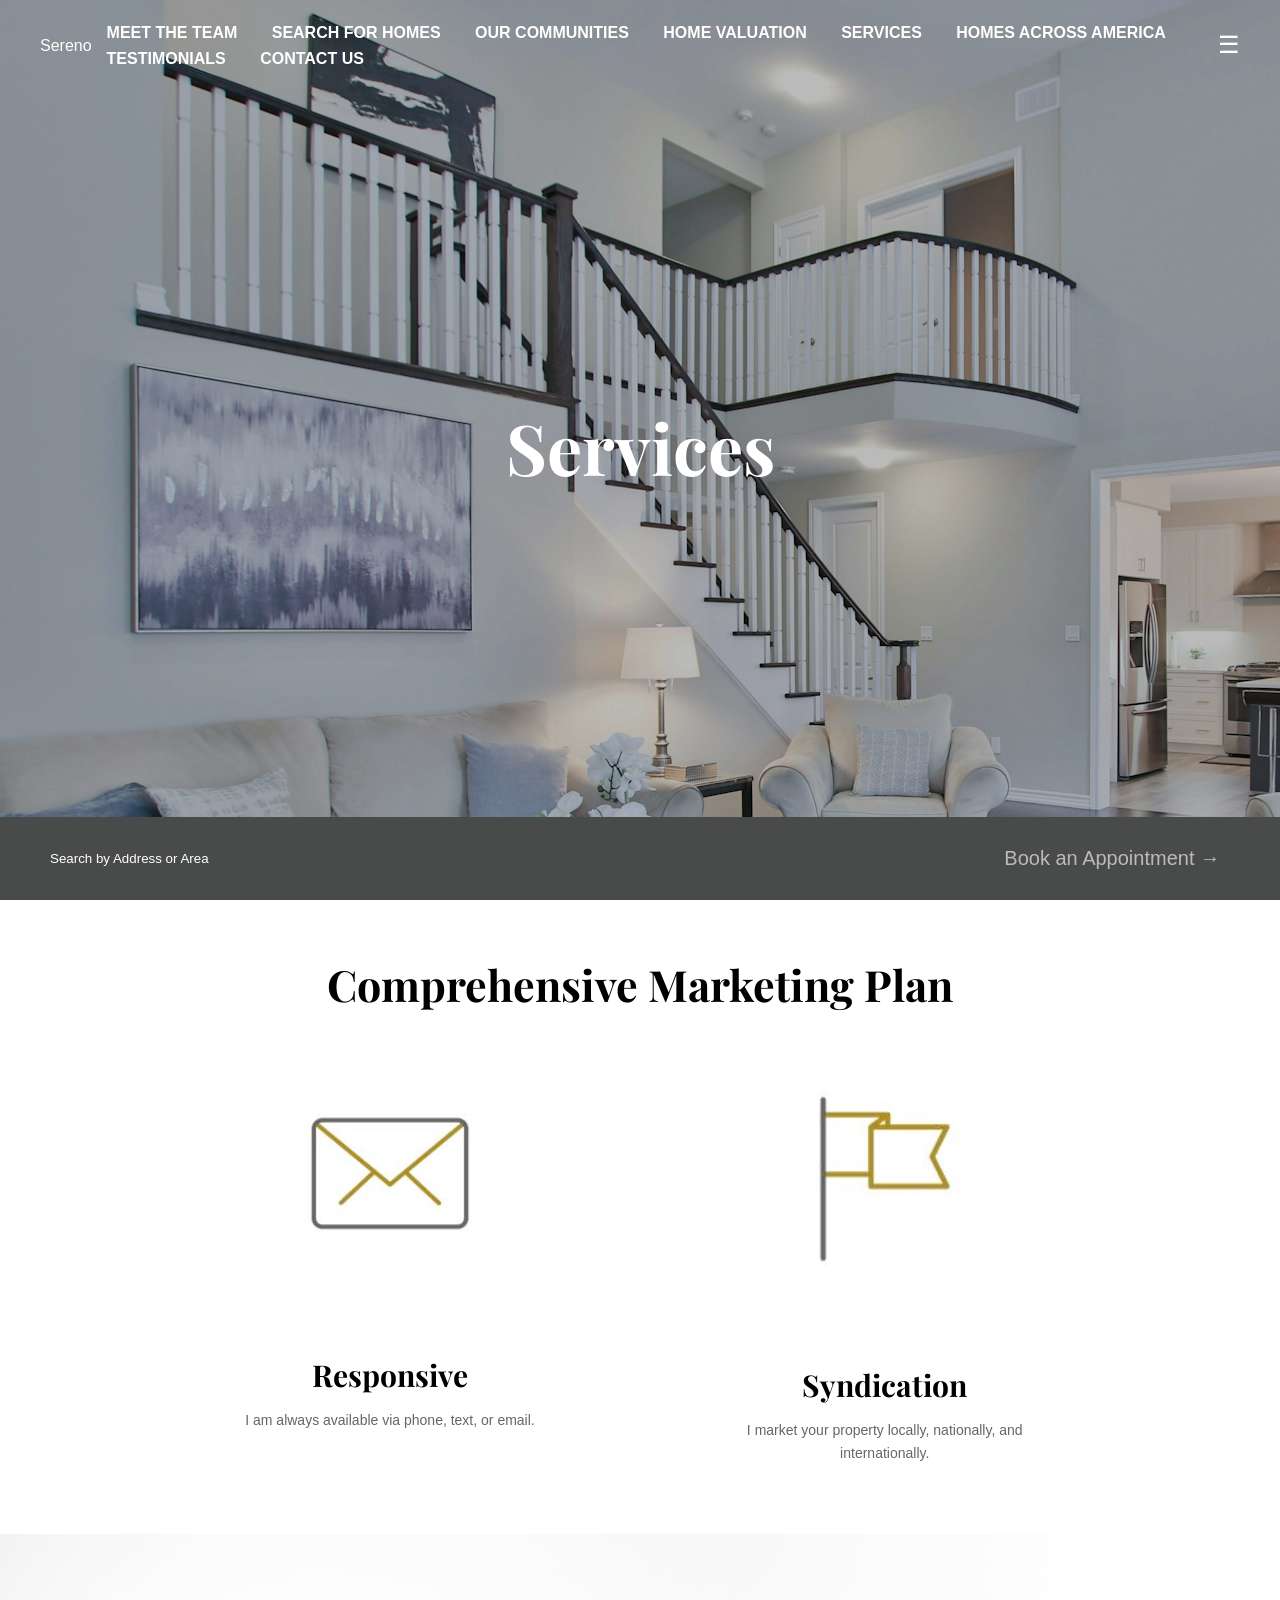
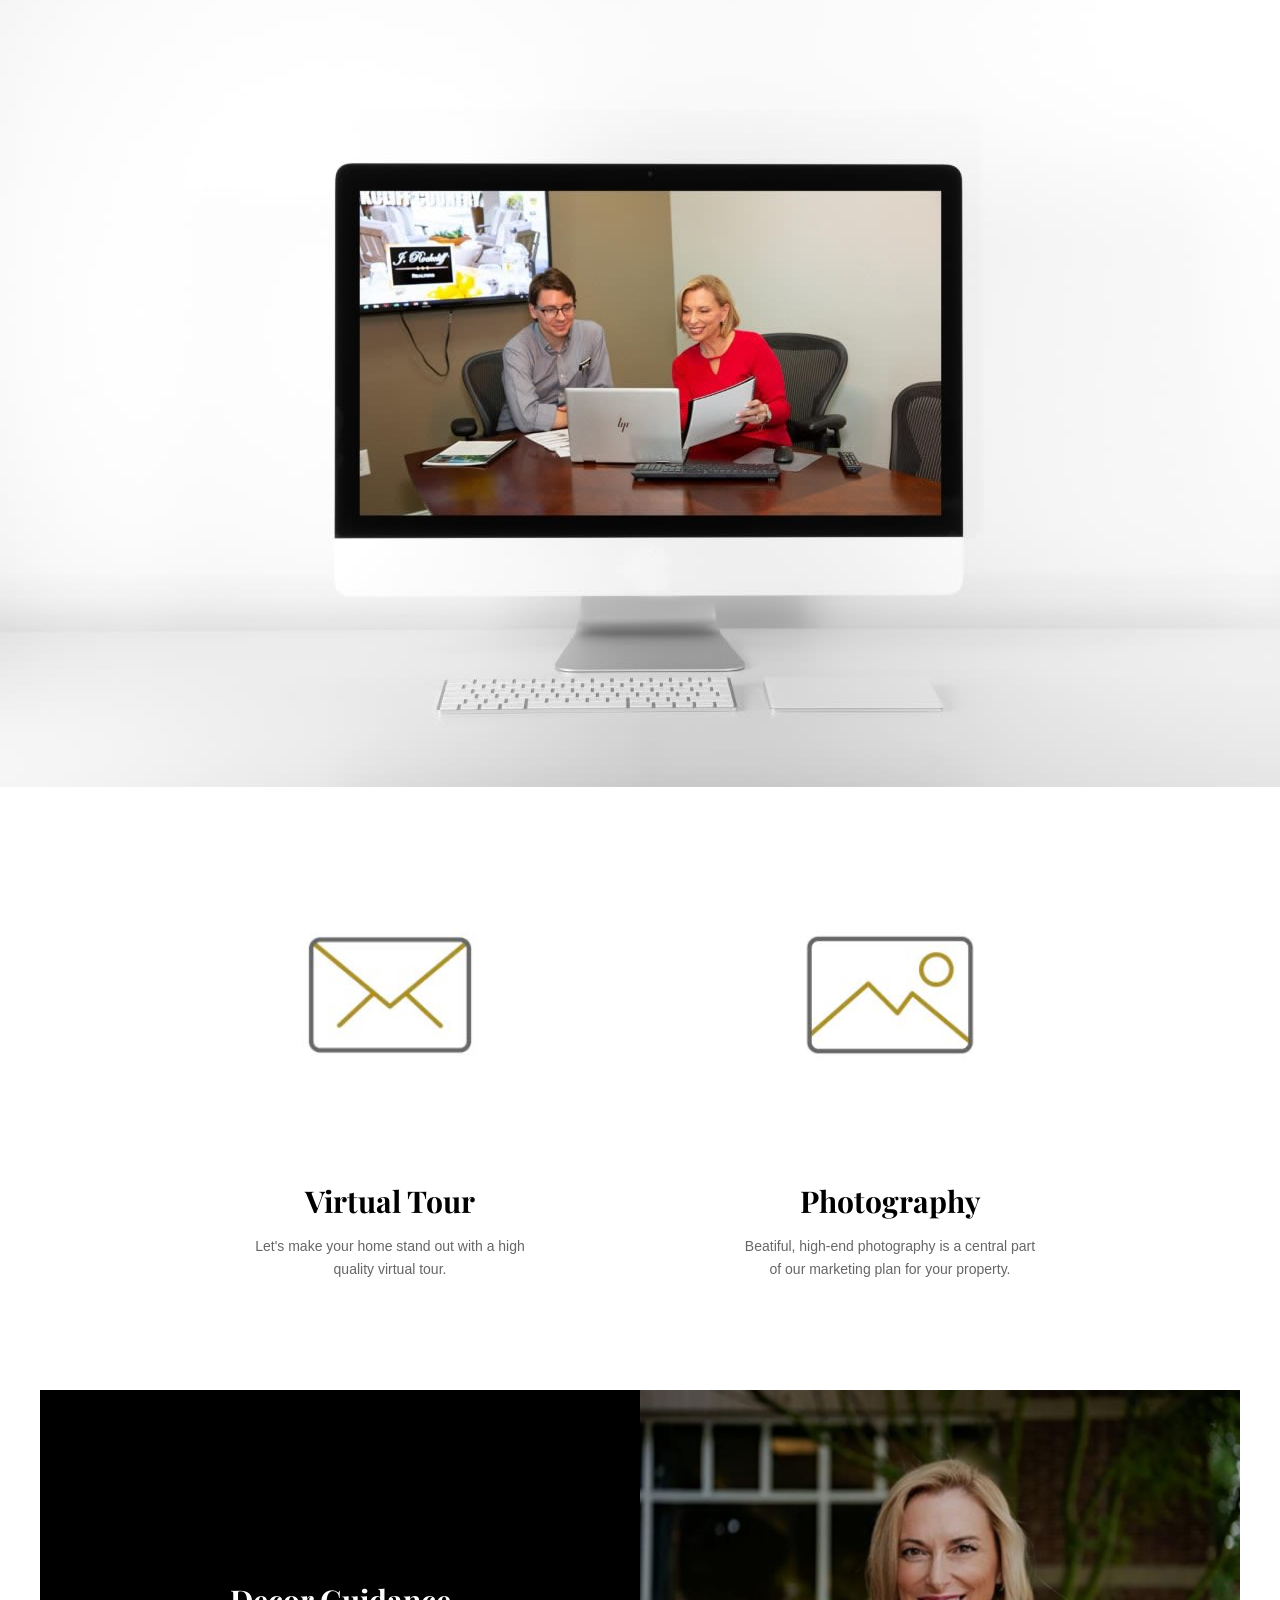
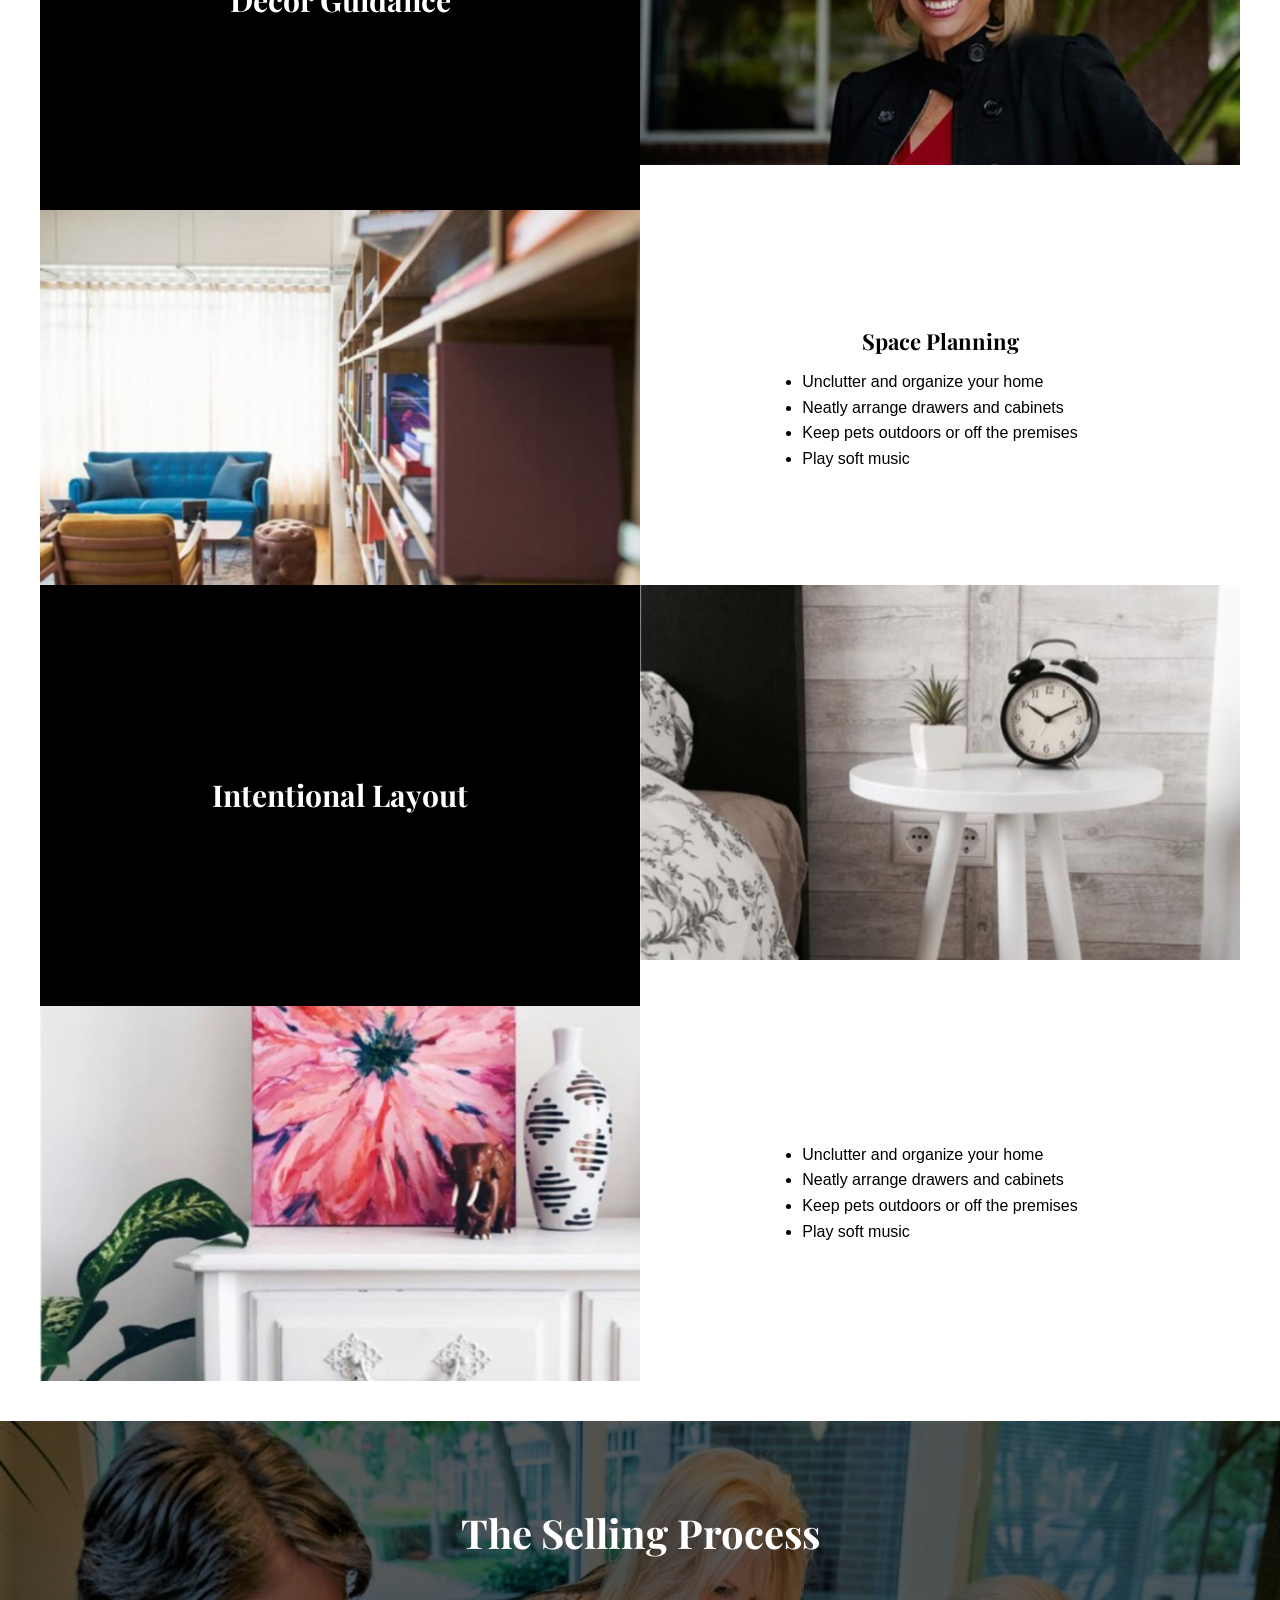
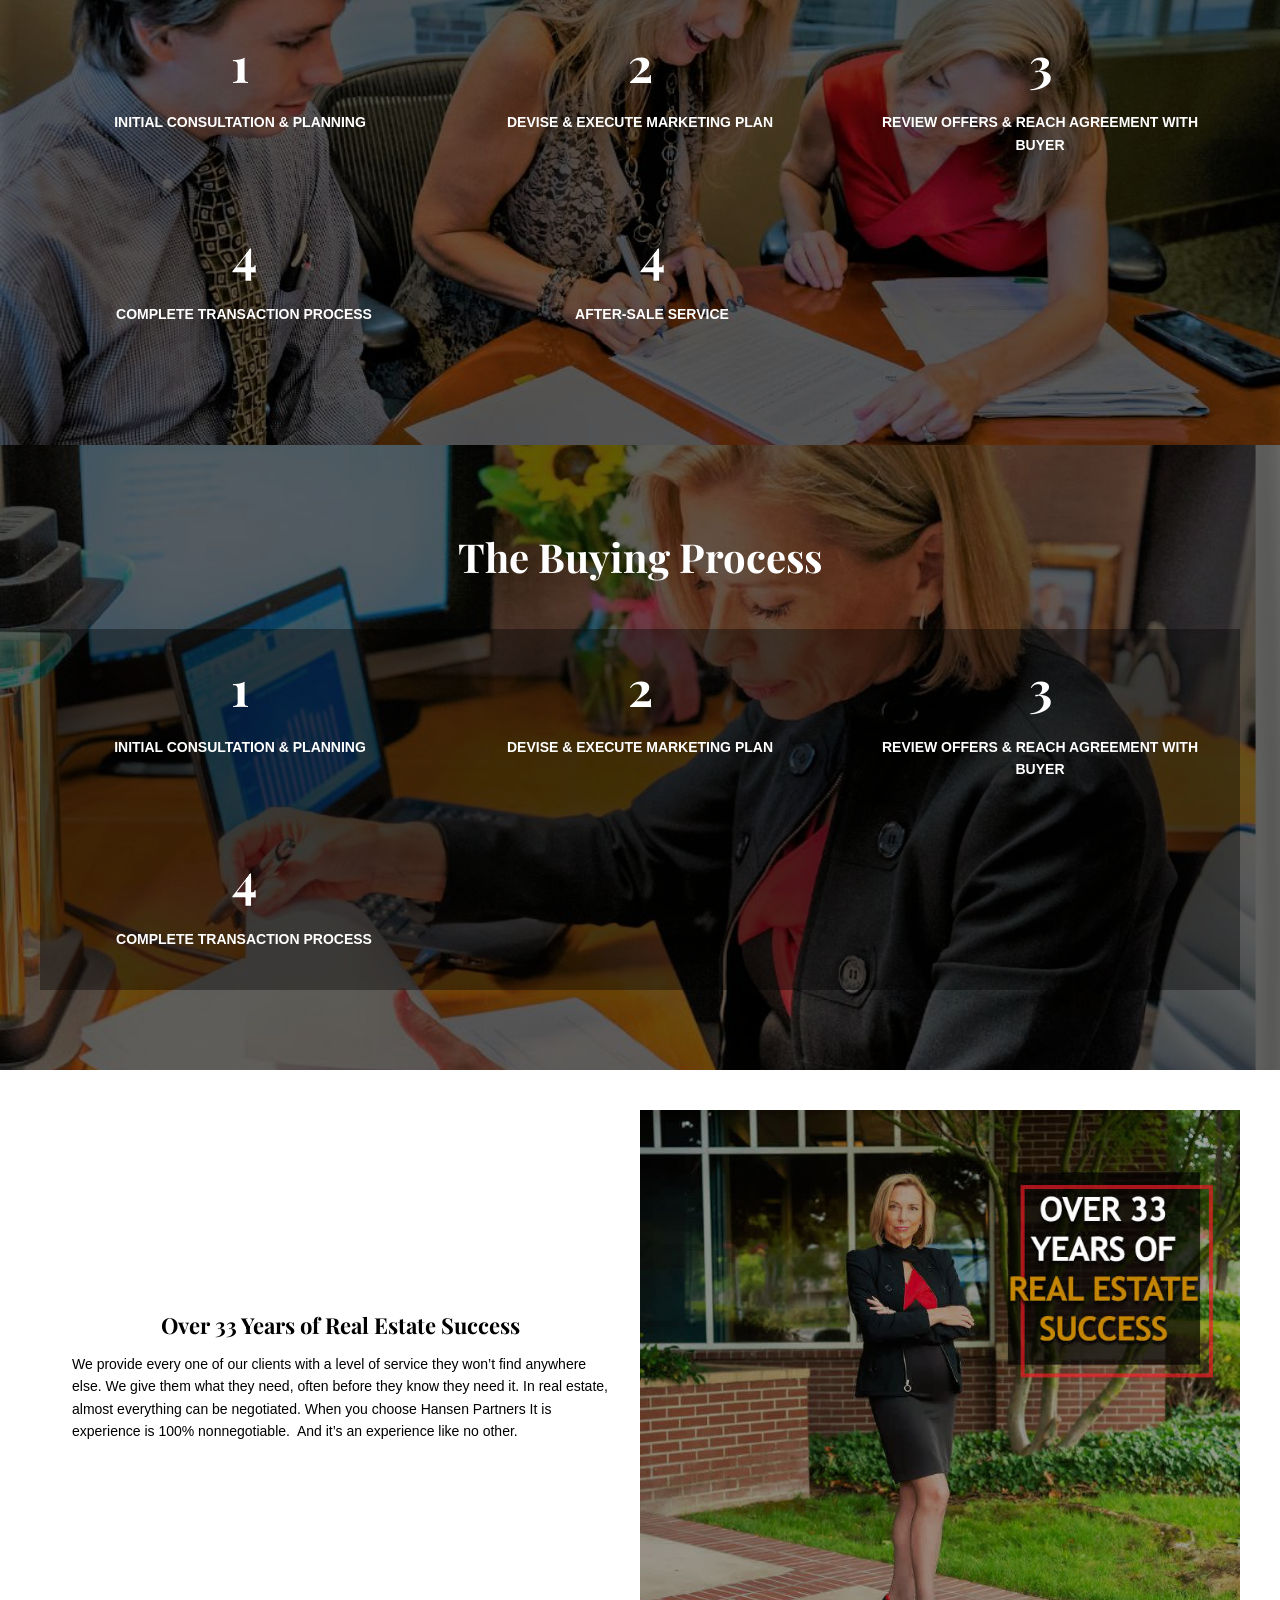
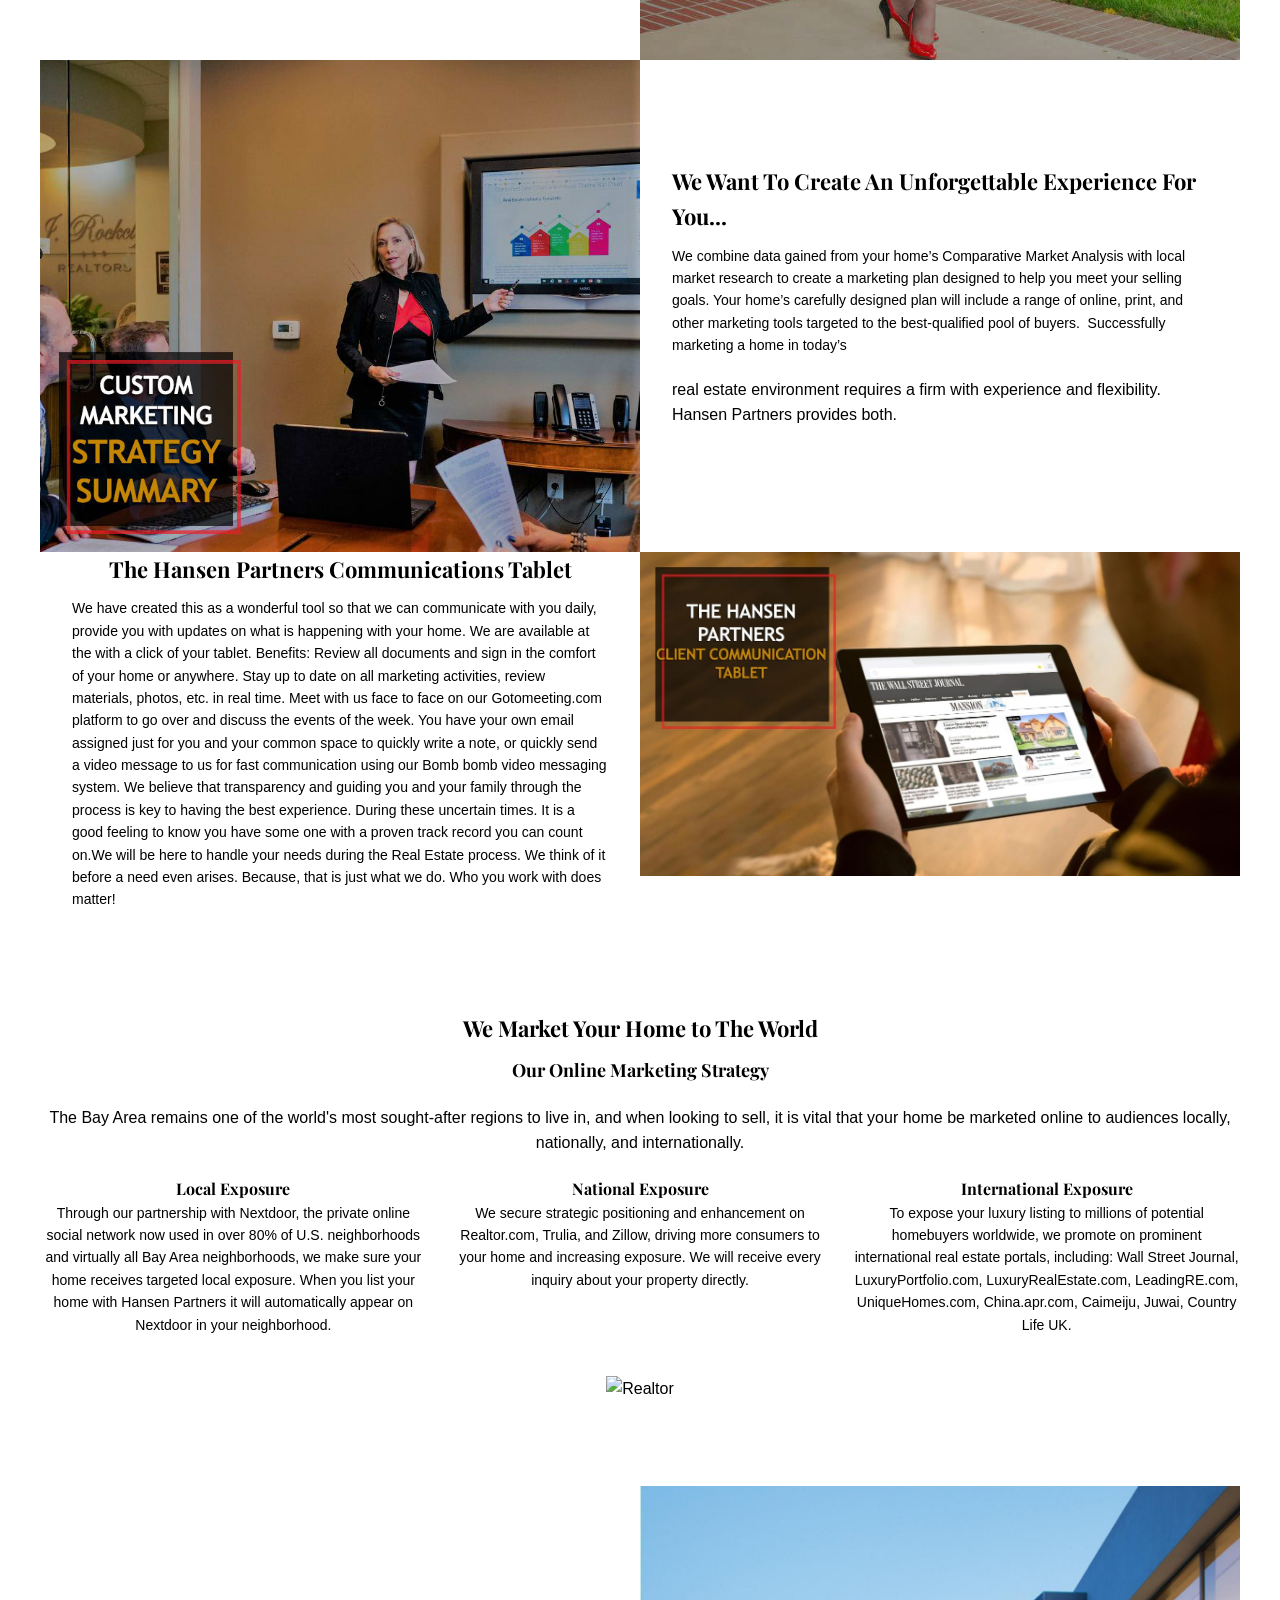
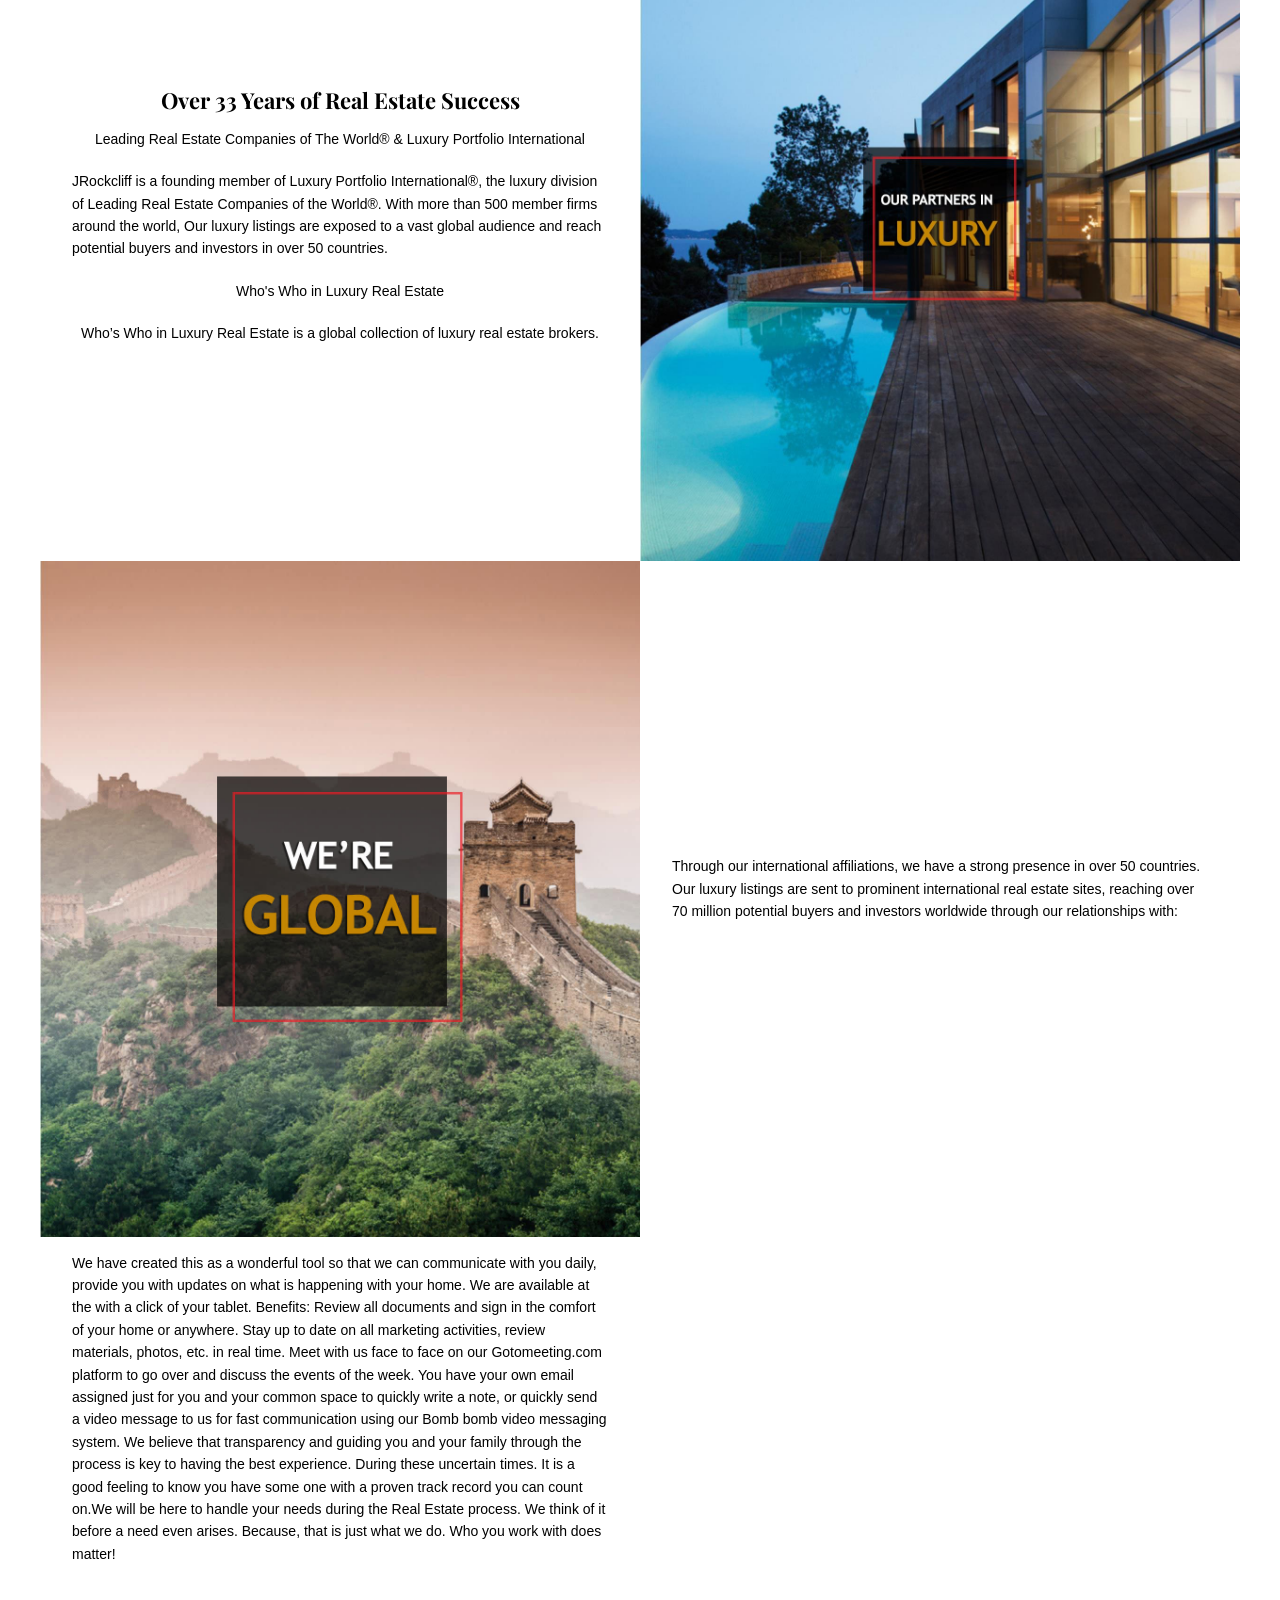
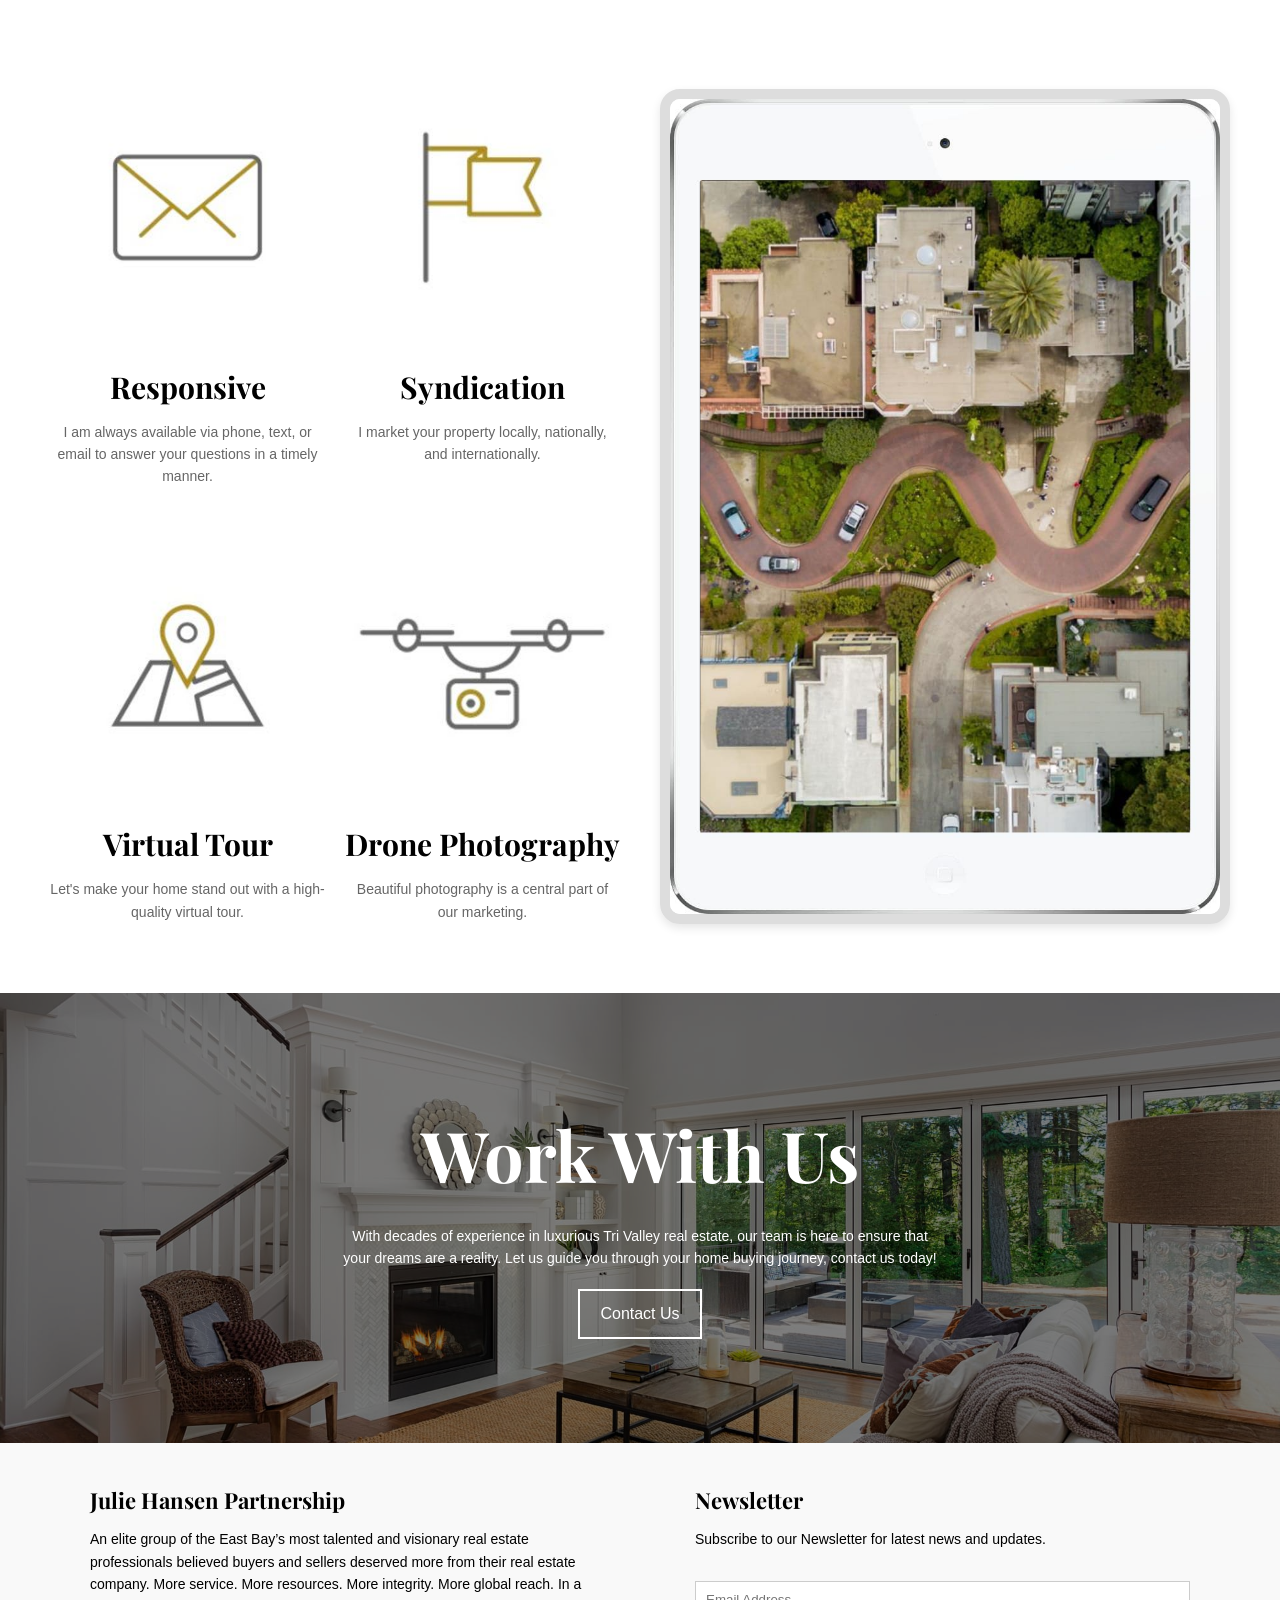
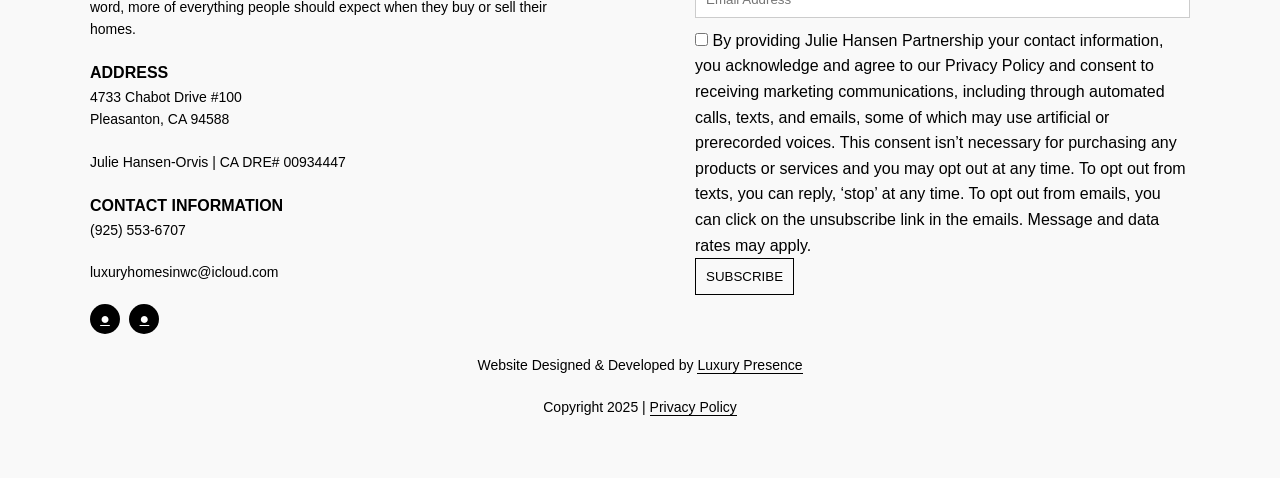
==== commit 0fd6581d: "Update service.html" ====
--- a/service.html
+++ b/service.html
@@ -697,9 +697,7 @@
         </div>
 
         <div class="logos">
-            <img src="realtor.png" alt="Realtor">
-            <img src="trulia.png" alt="Trulia">
-            <img src="zillow.png" alt="Zillow">
+            <img src="https://kenthomz.github.io/kentkevin.github/image/145e10fa-eff7-4b38-95b8-35a8995a2103.jpg" alt="Realtor">
         </div>
     </section>
     
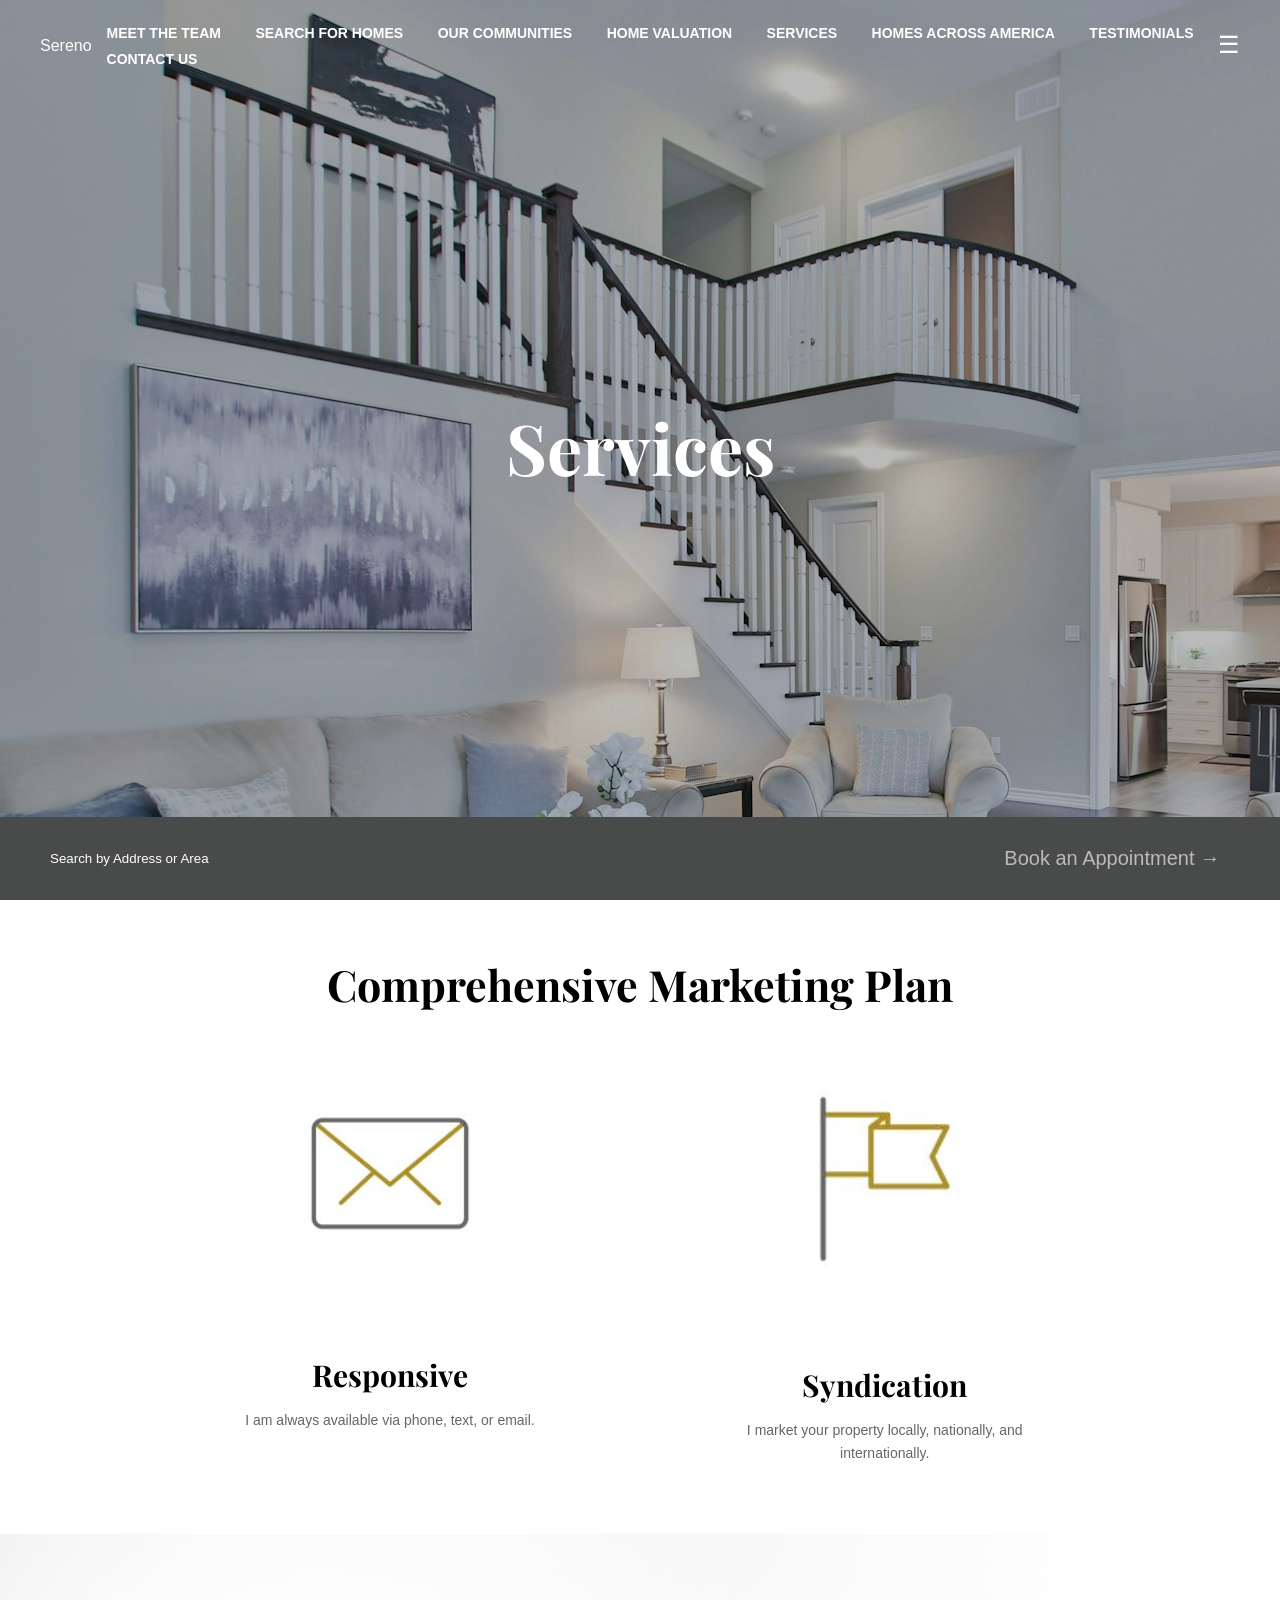
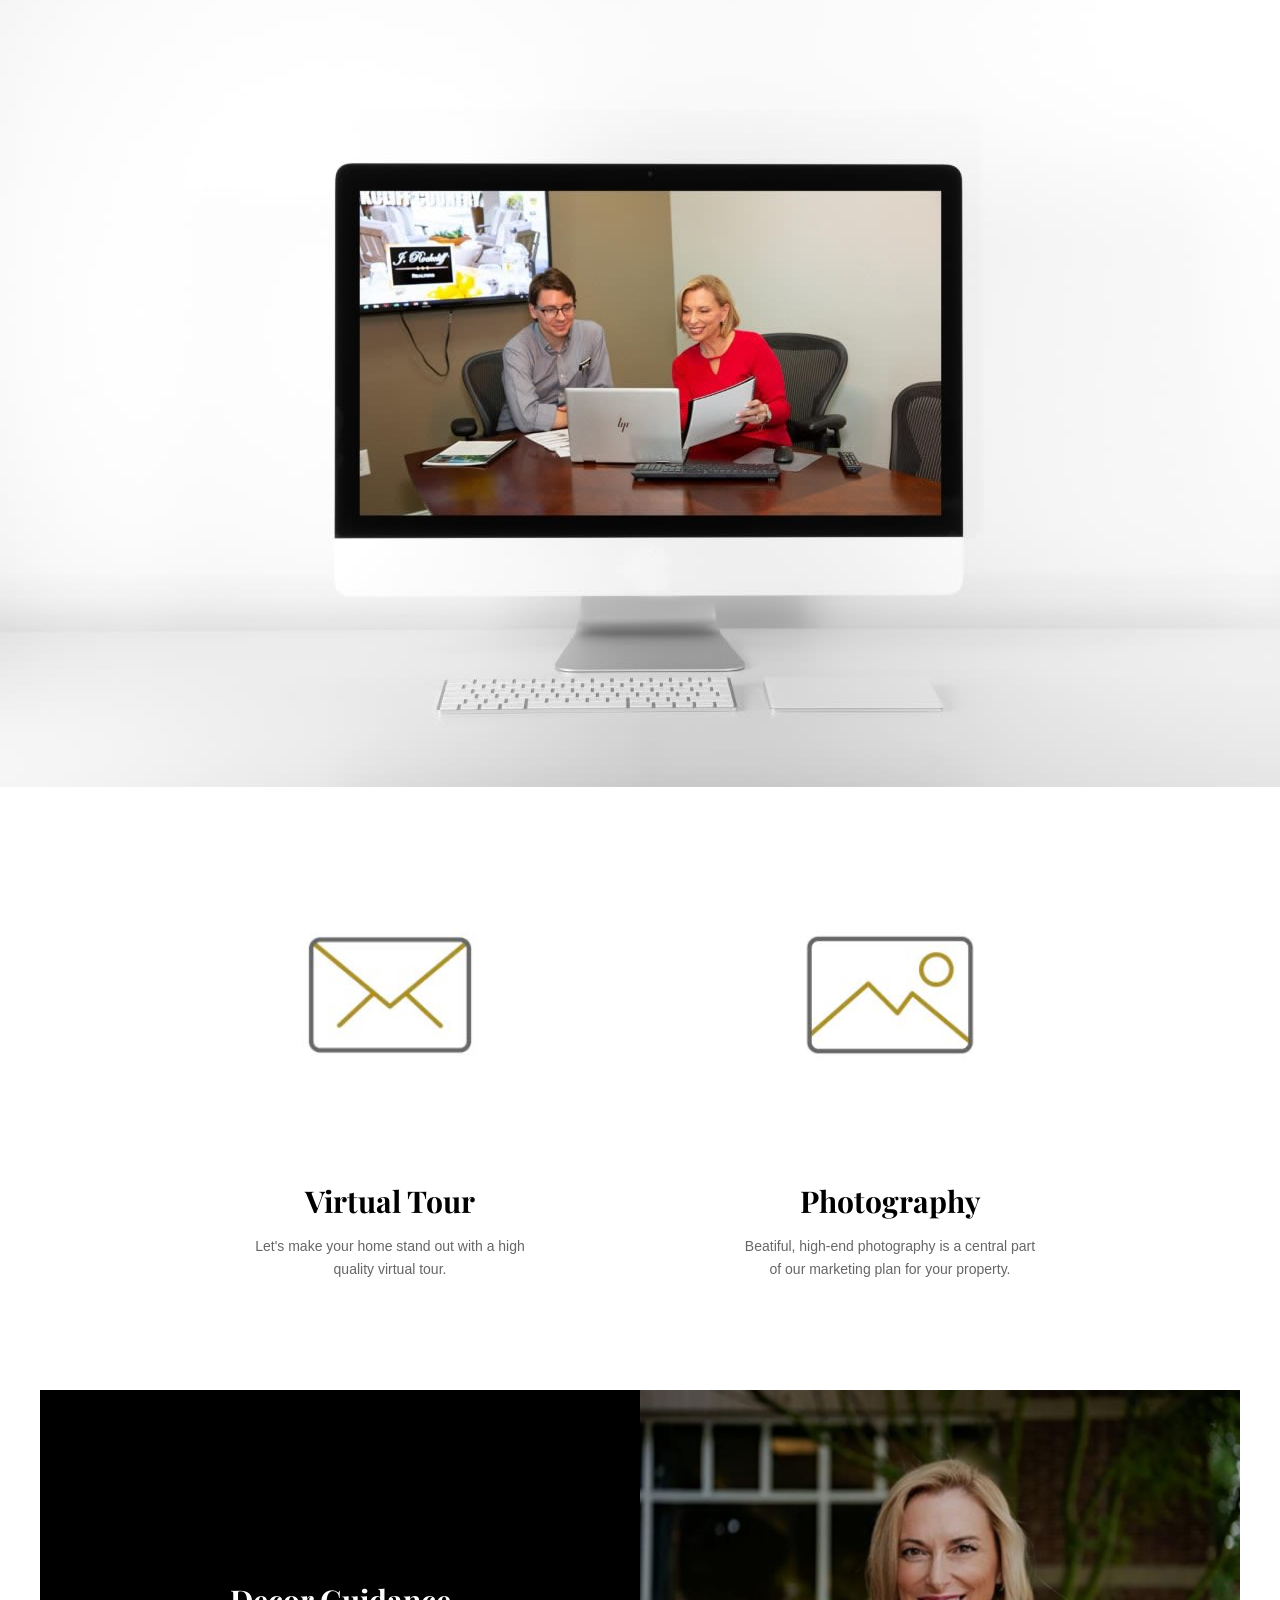
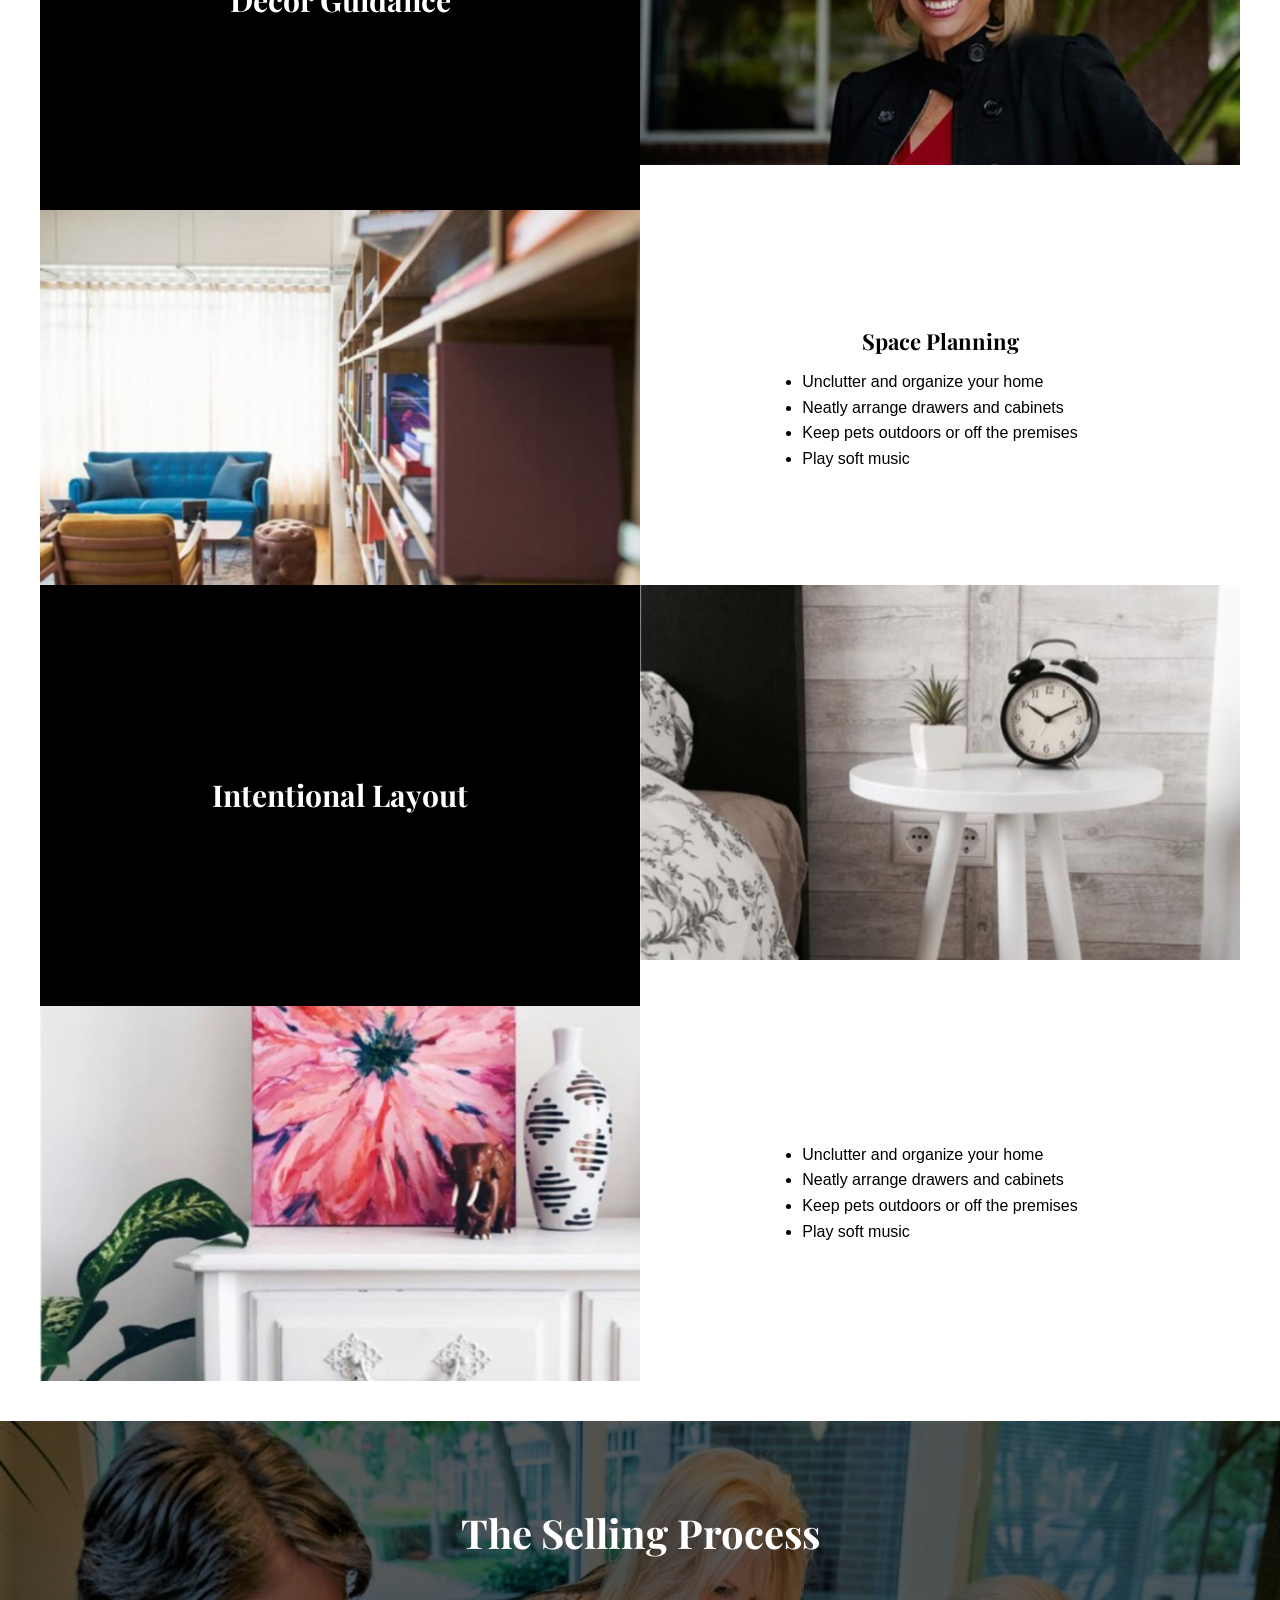
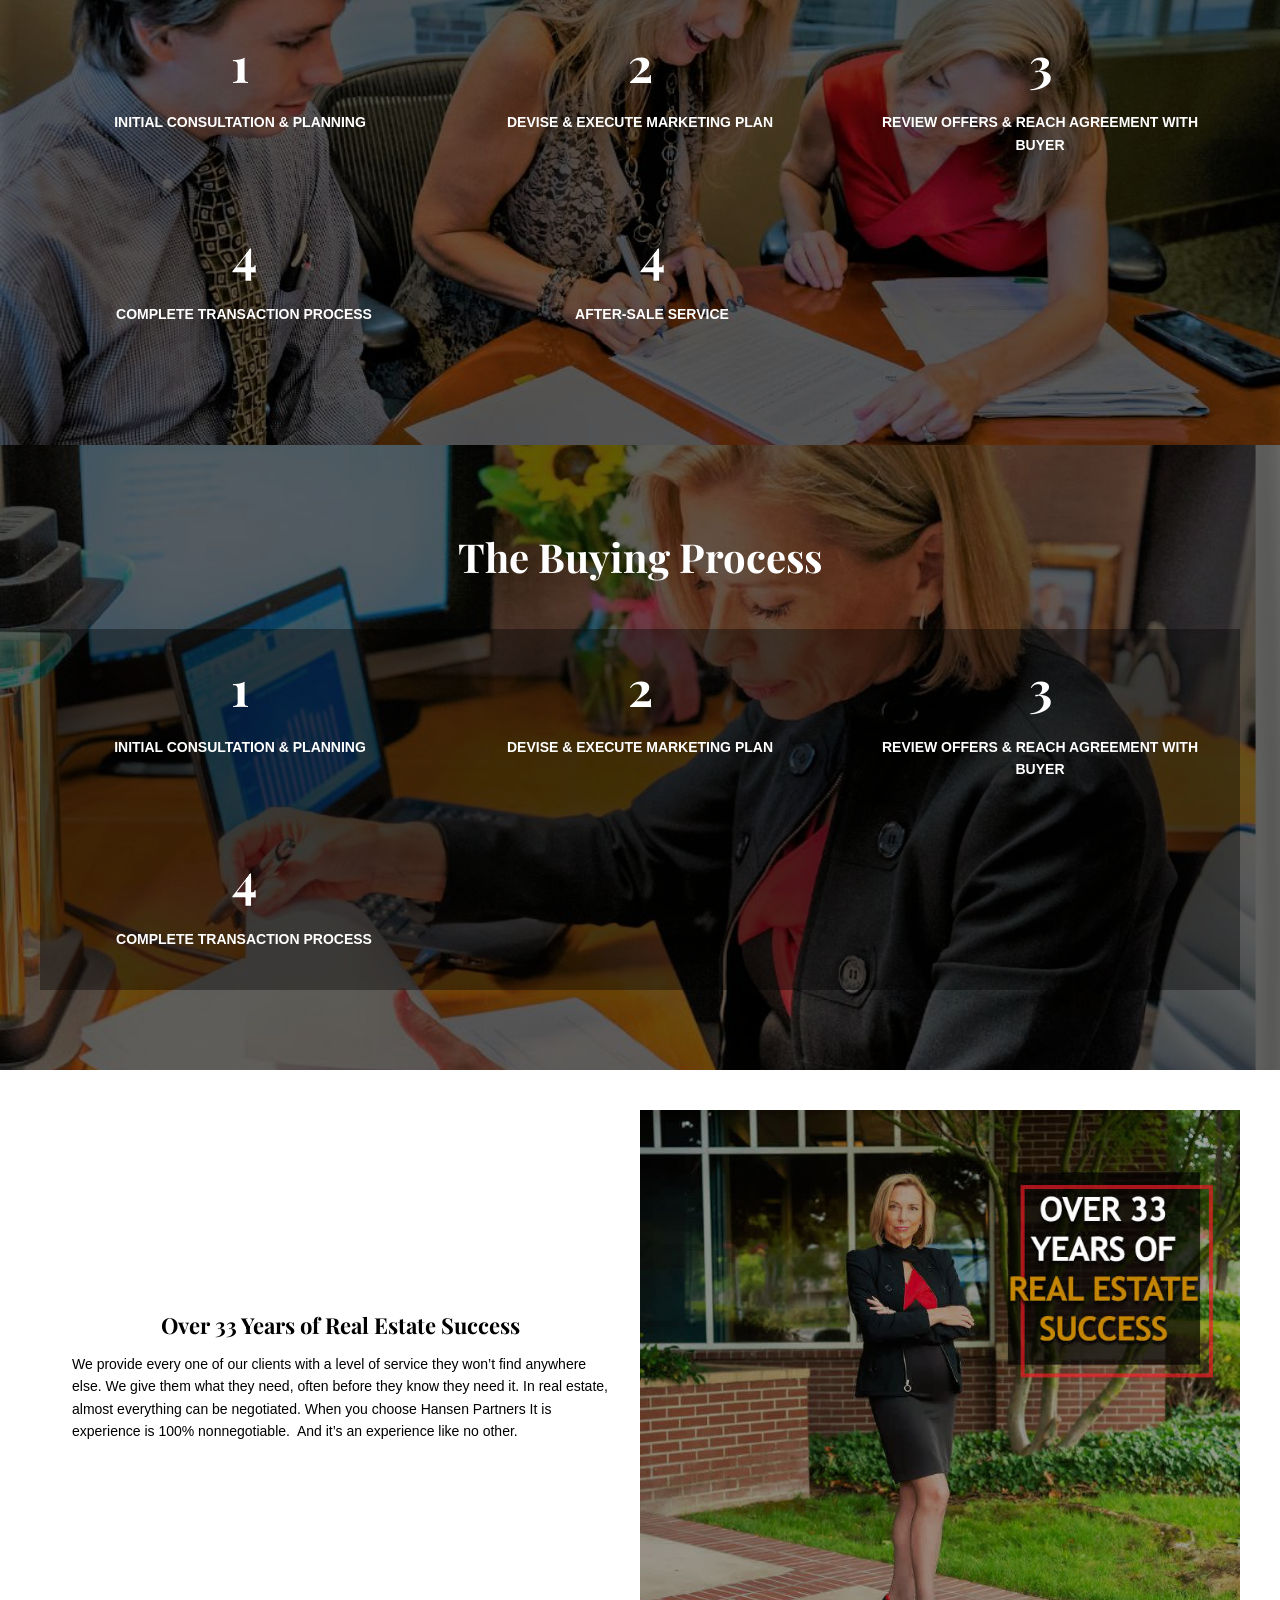
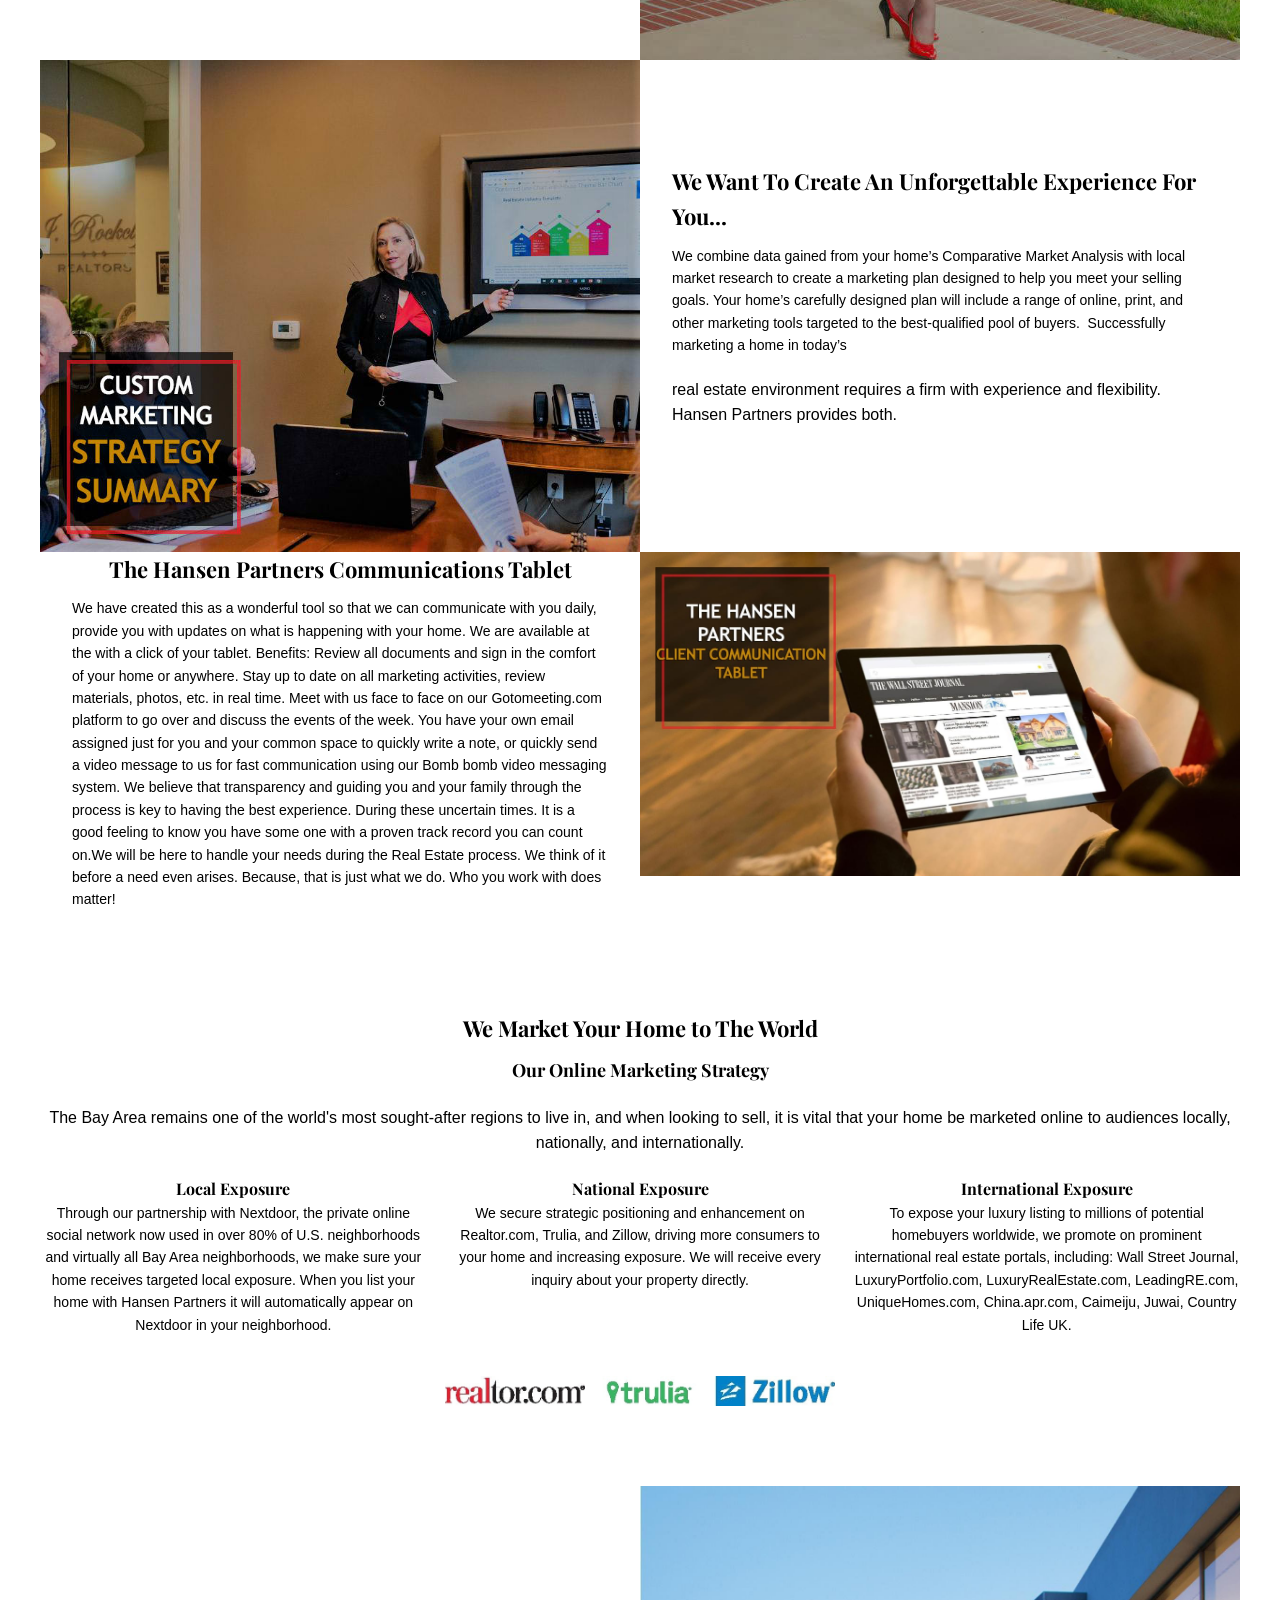
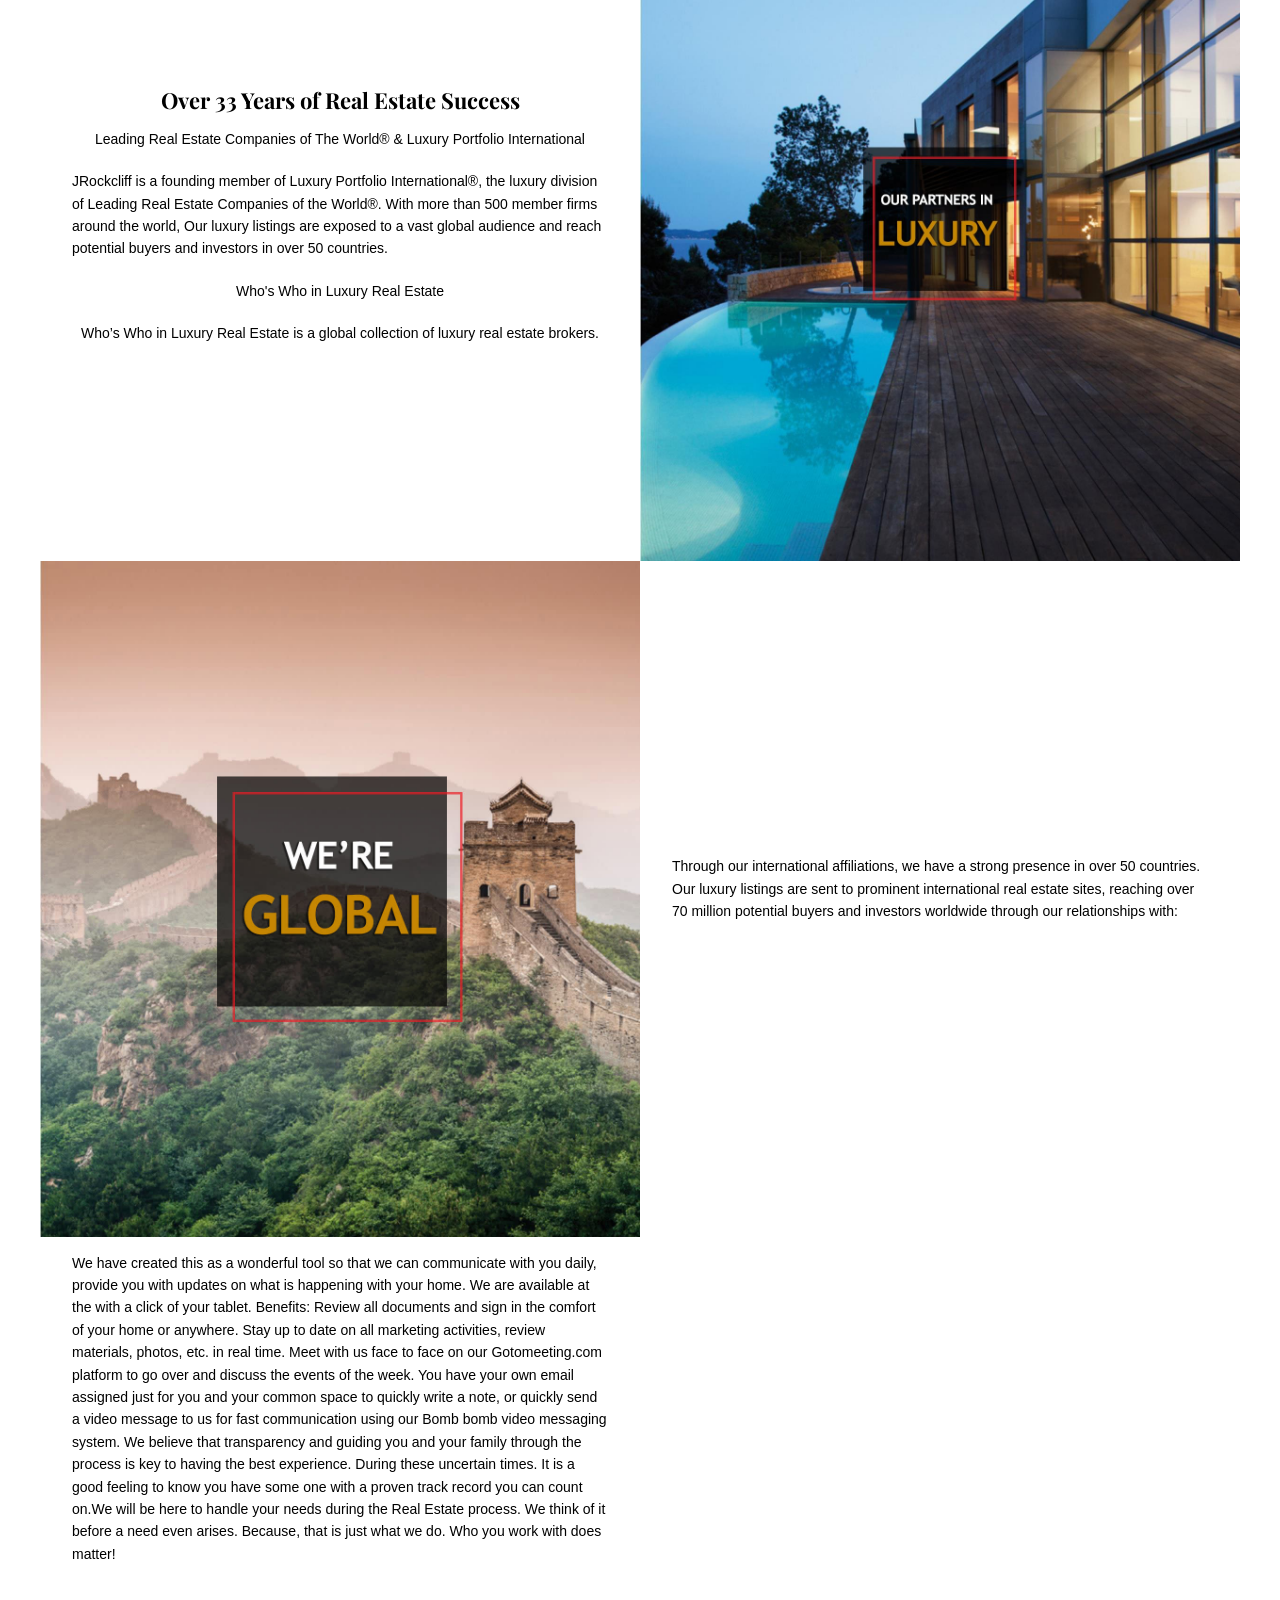
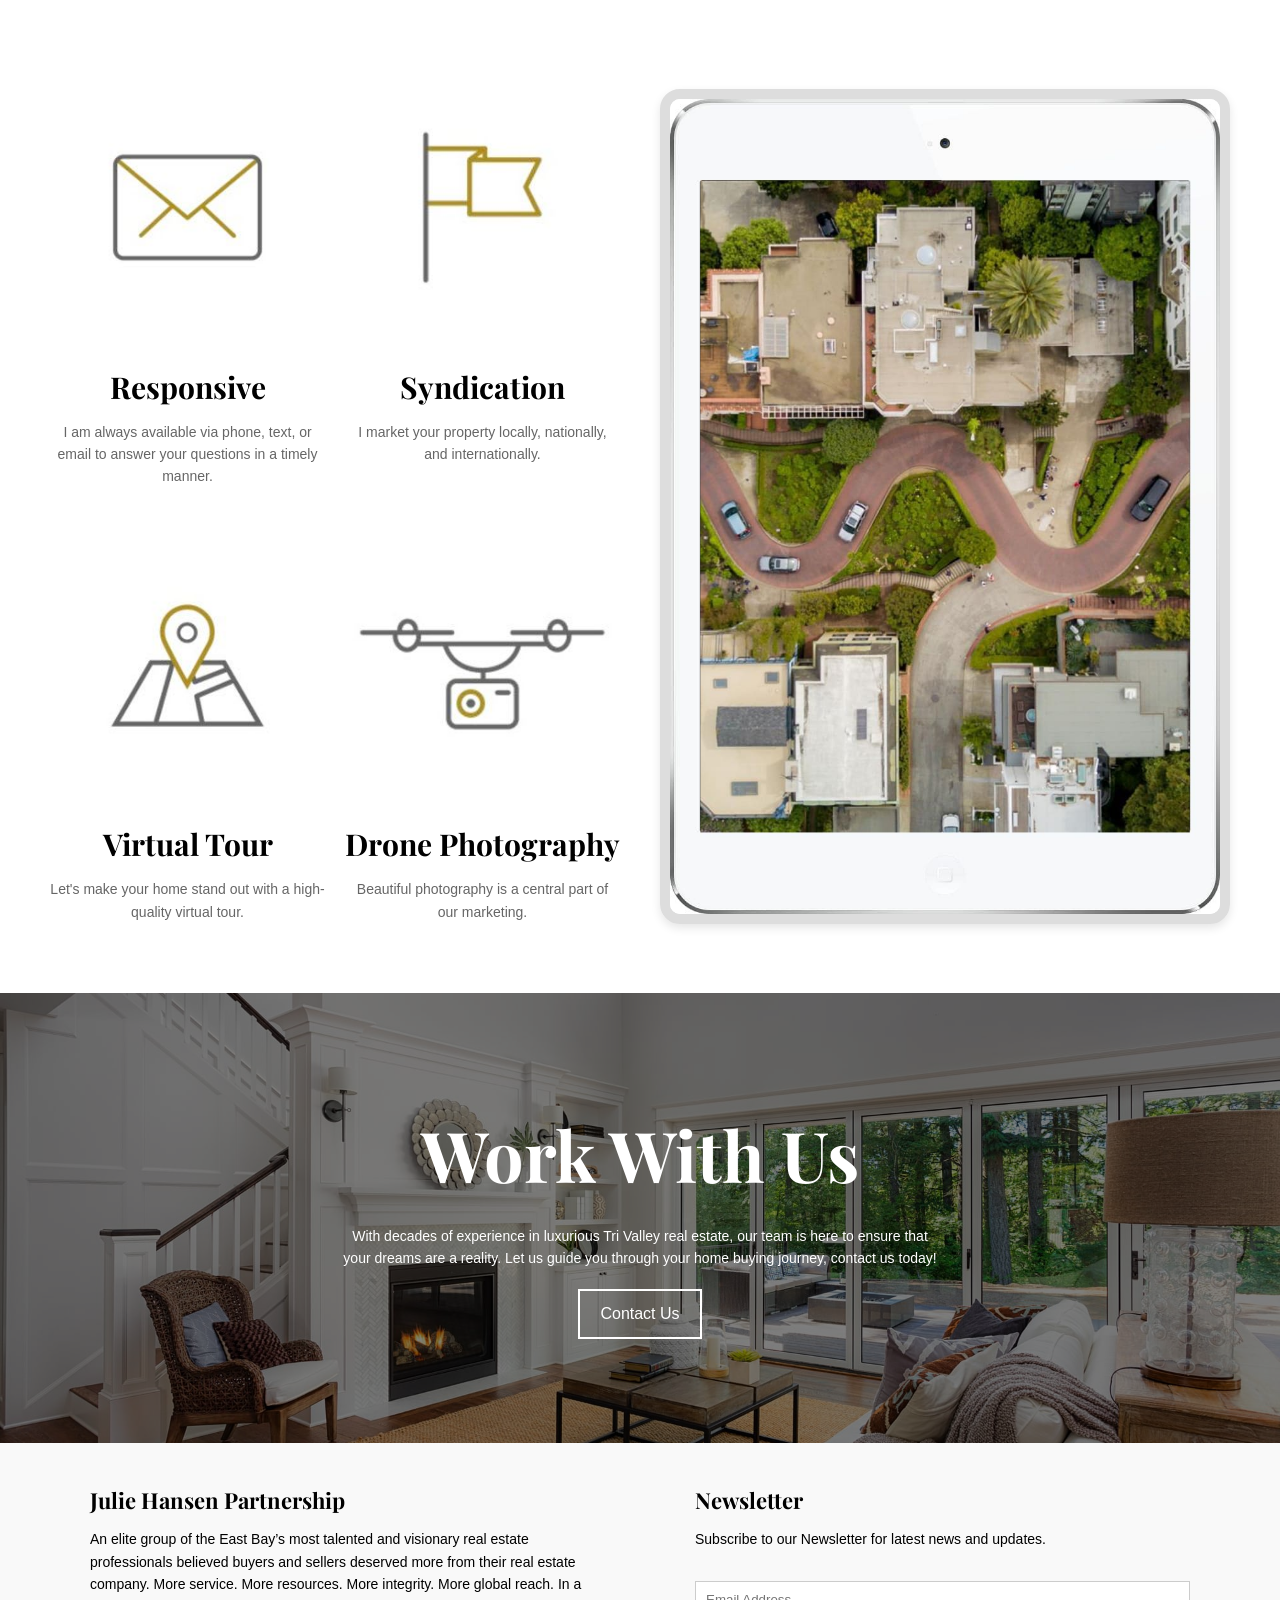
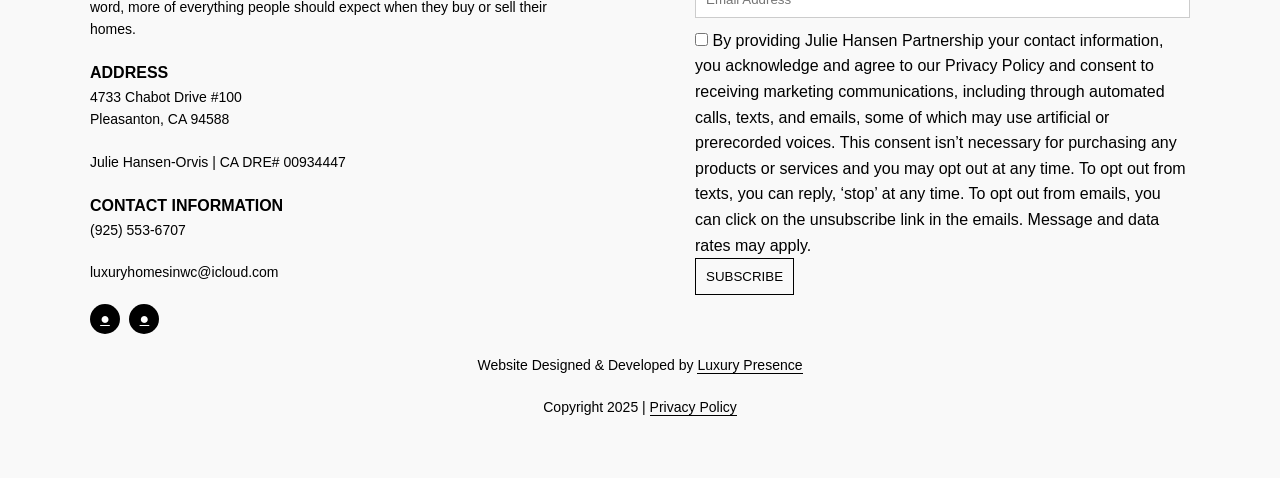
==== commit afd45349: "Update service.html" ====
--- a/service.html
+++ b/service.html
@@ -69,6 +69,7 @@
             text-decoration: none;
             margin: 0 15px;
             font-weight: bold;
+            font-size:14px;
             text-transform: uppercase;
         }
         .menu-icon {
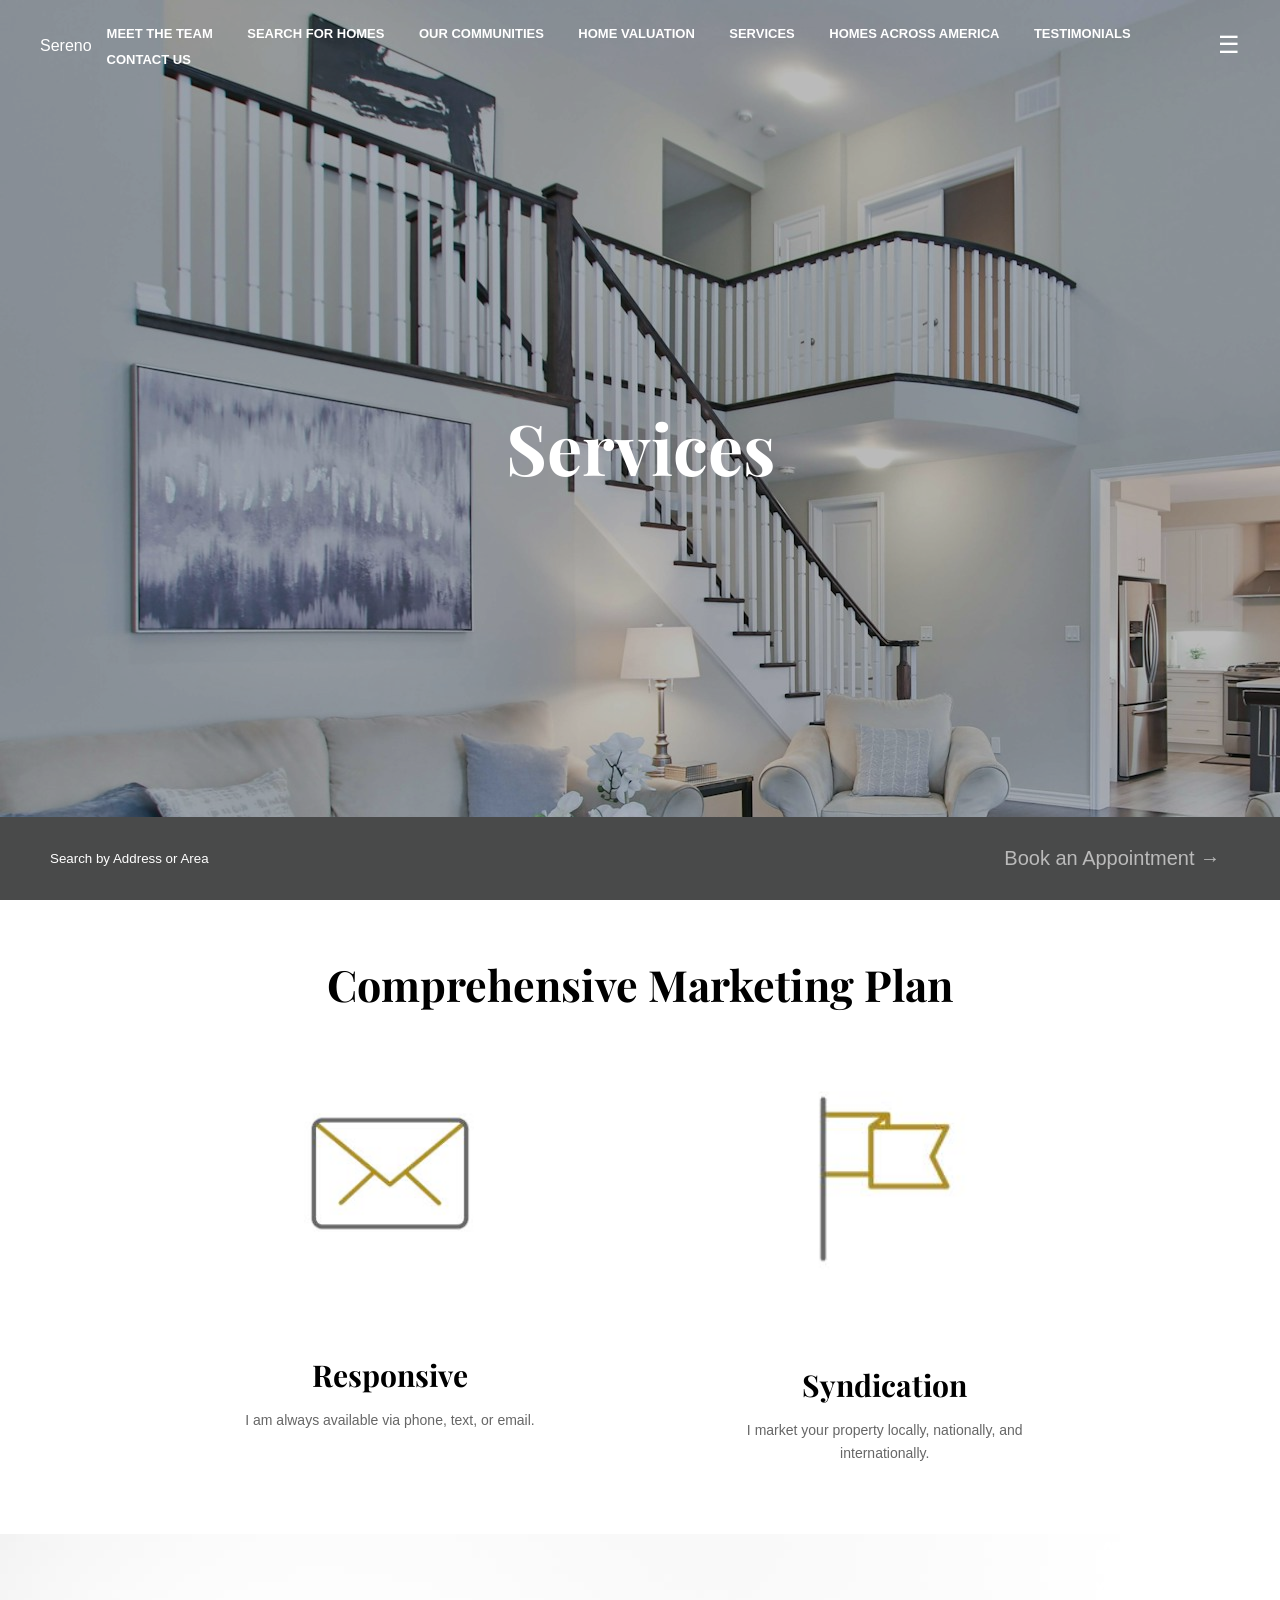
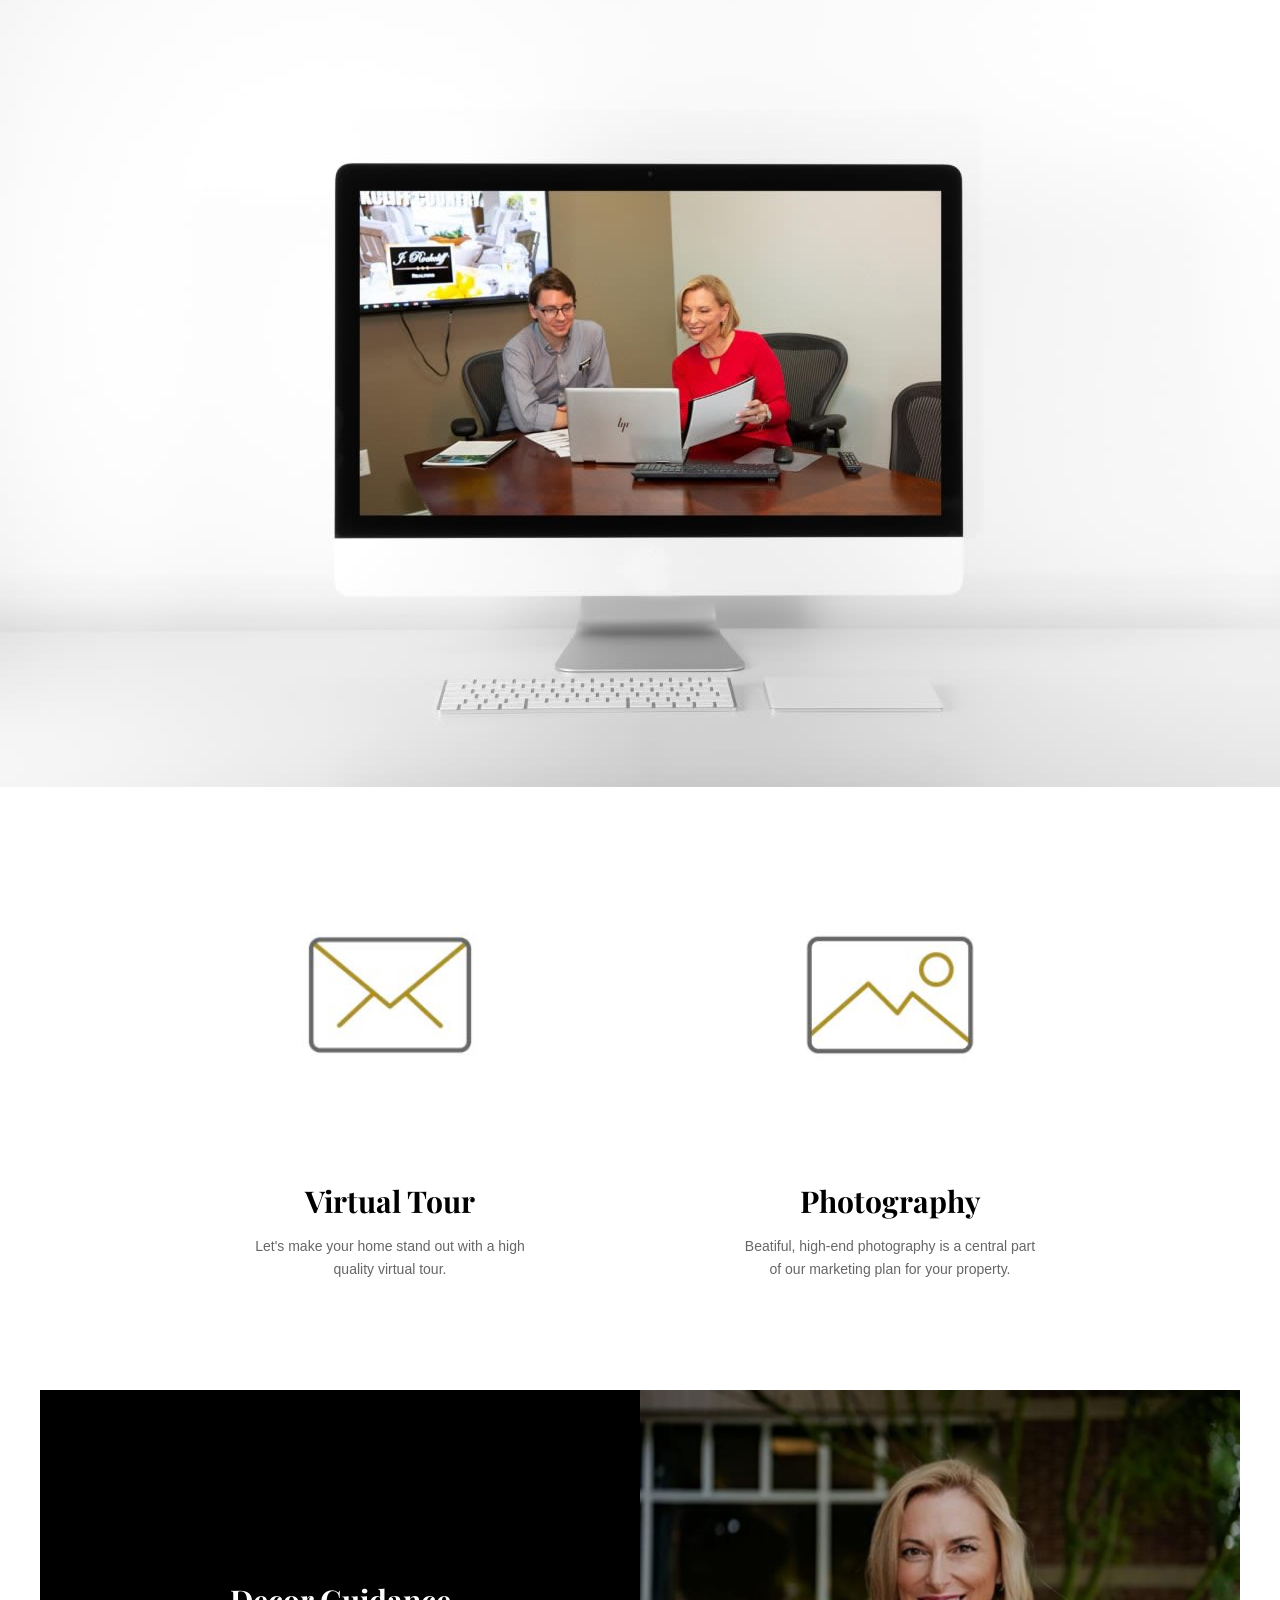
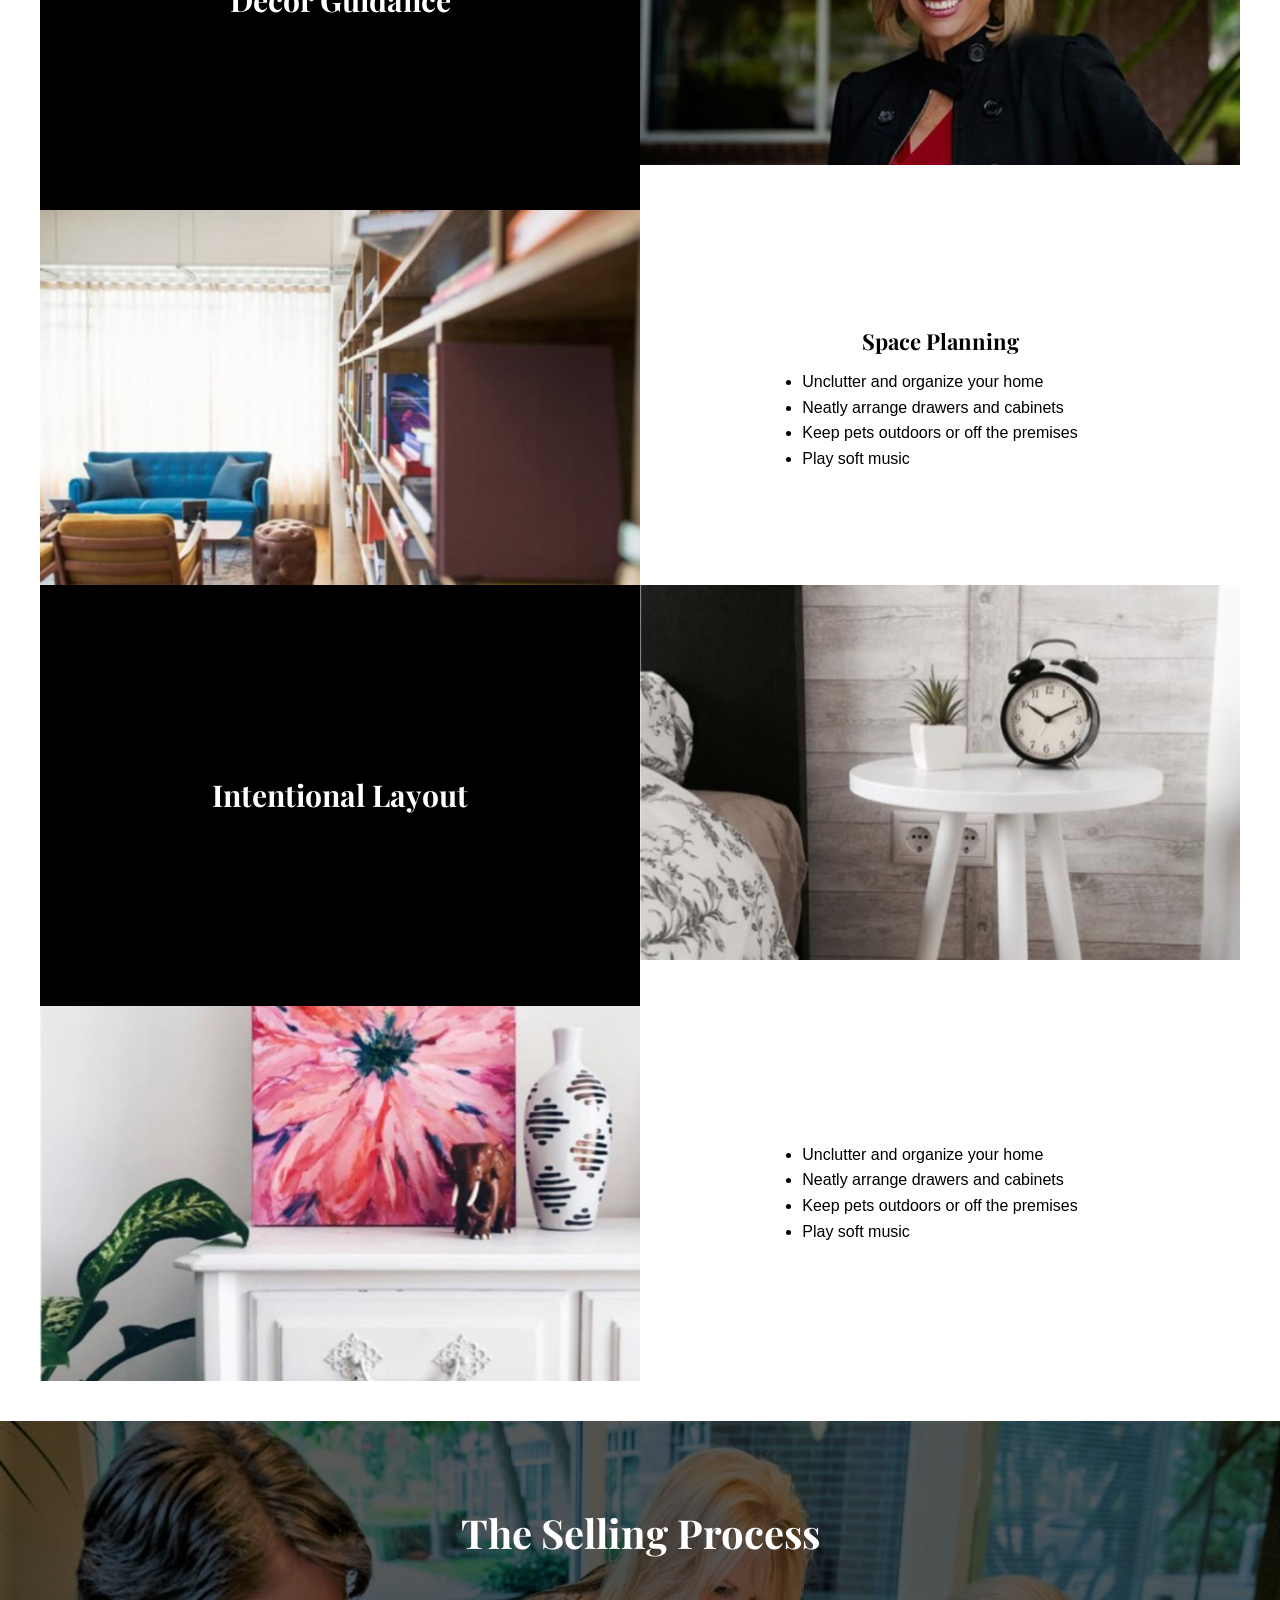
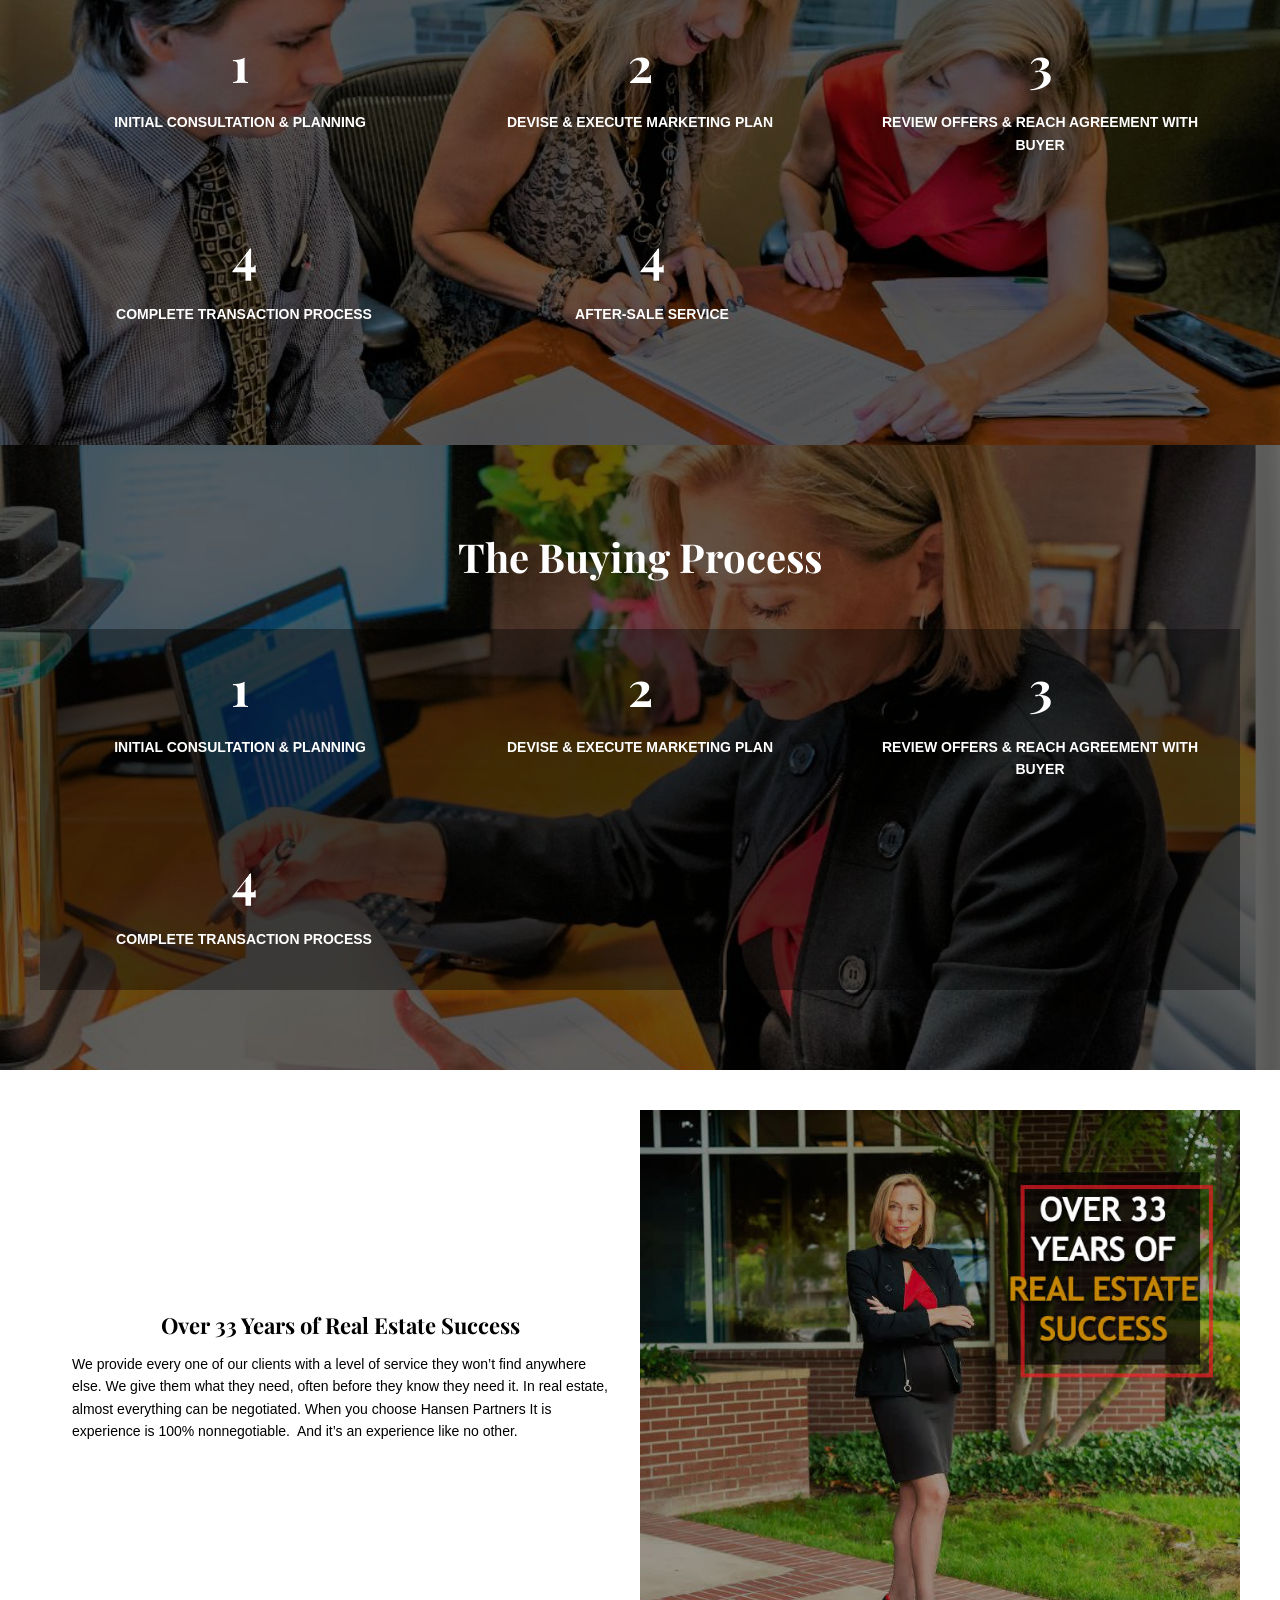
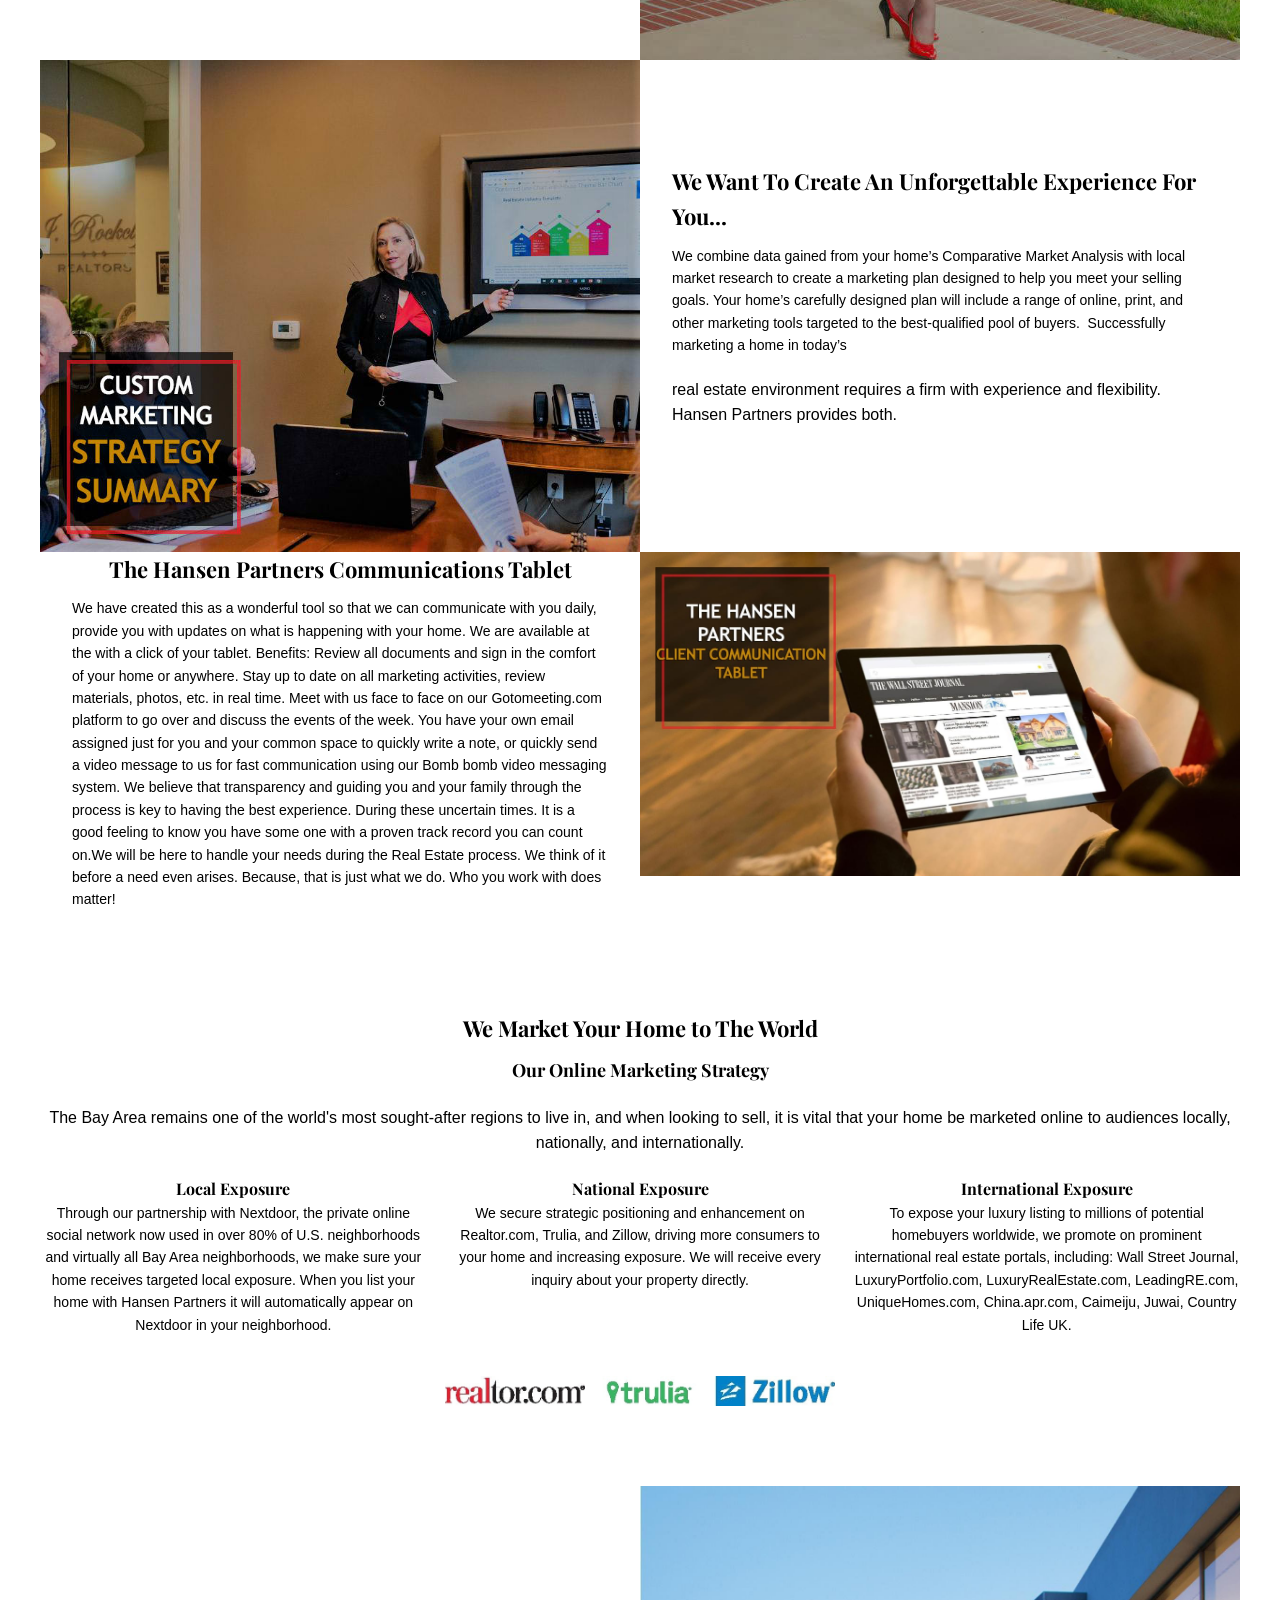
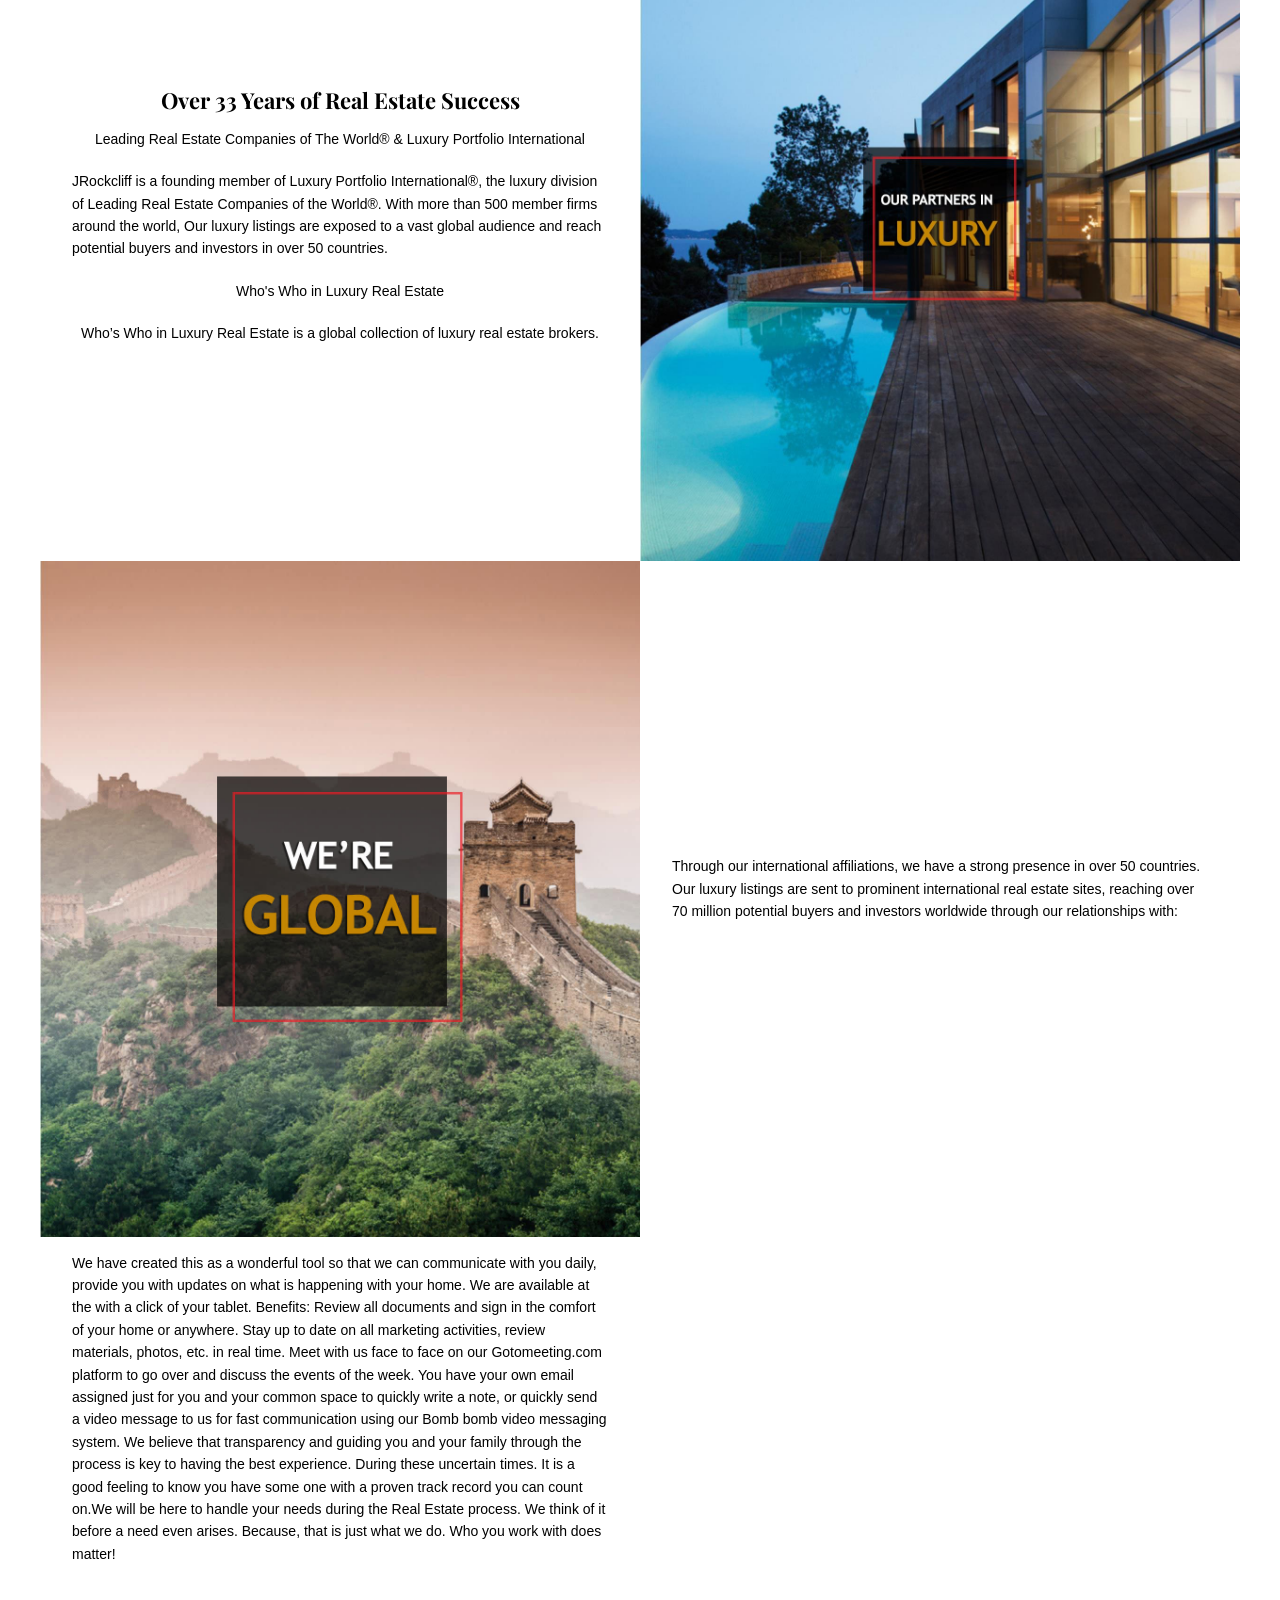
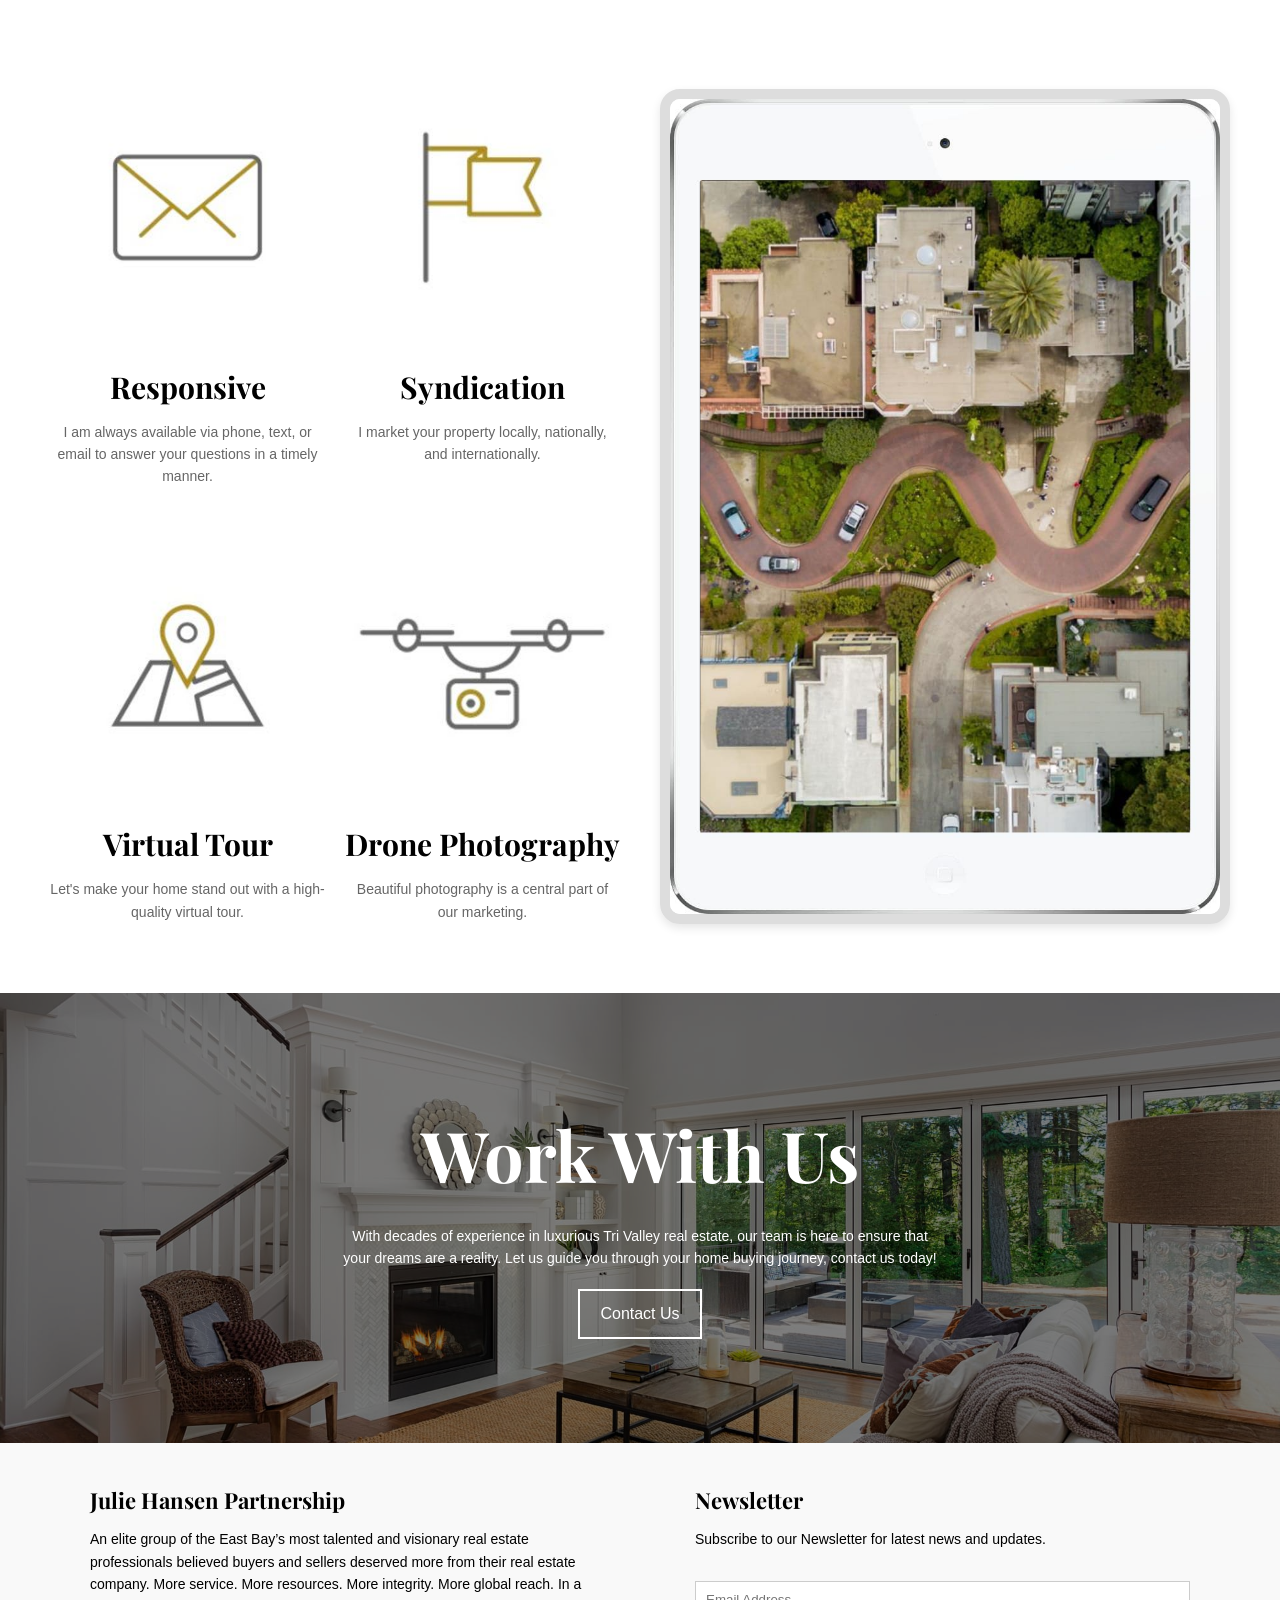
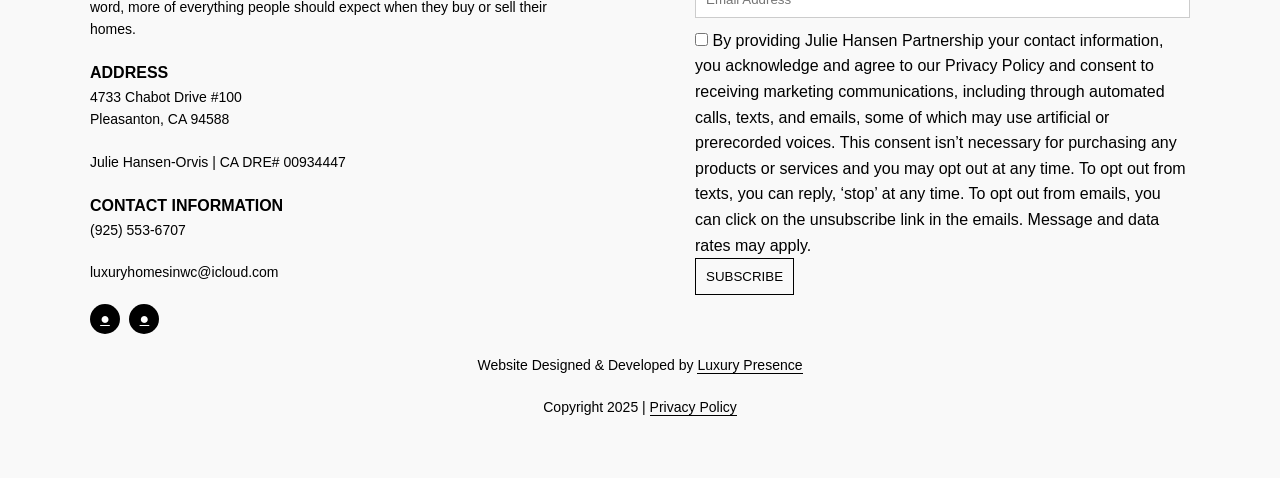
==== commit 8ed6c9d7: "Update service.html" ====
--- a/service.html
+++ b/service.html
@@ -69,7 +69,7 @@
             text-decoration: none;
             margin: 0 15px;
             font-weight: bold;
-            font-size:14px;
+            font-size:13px;
             text-transform: uppercase;
         }
         .menu-icon {
